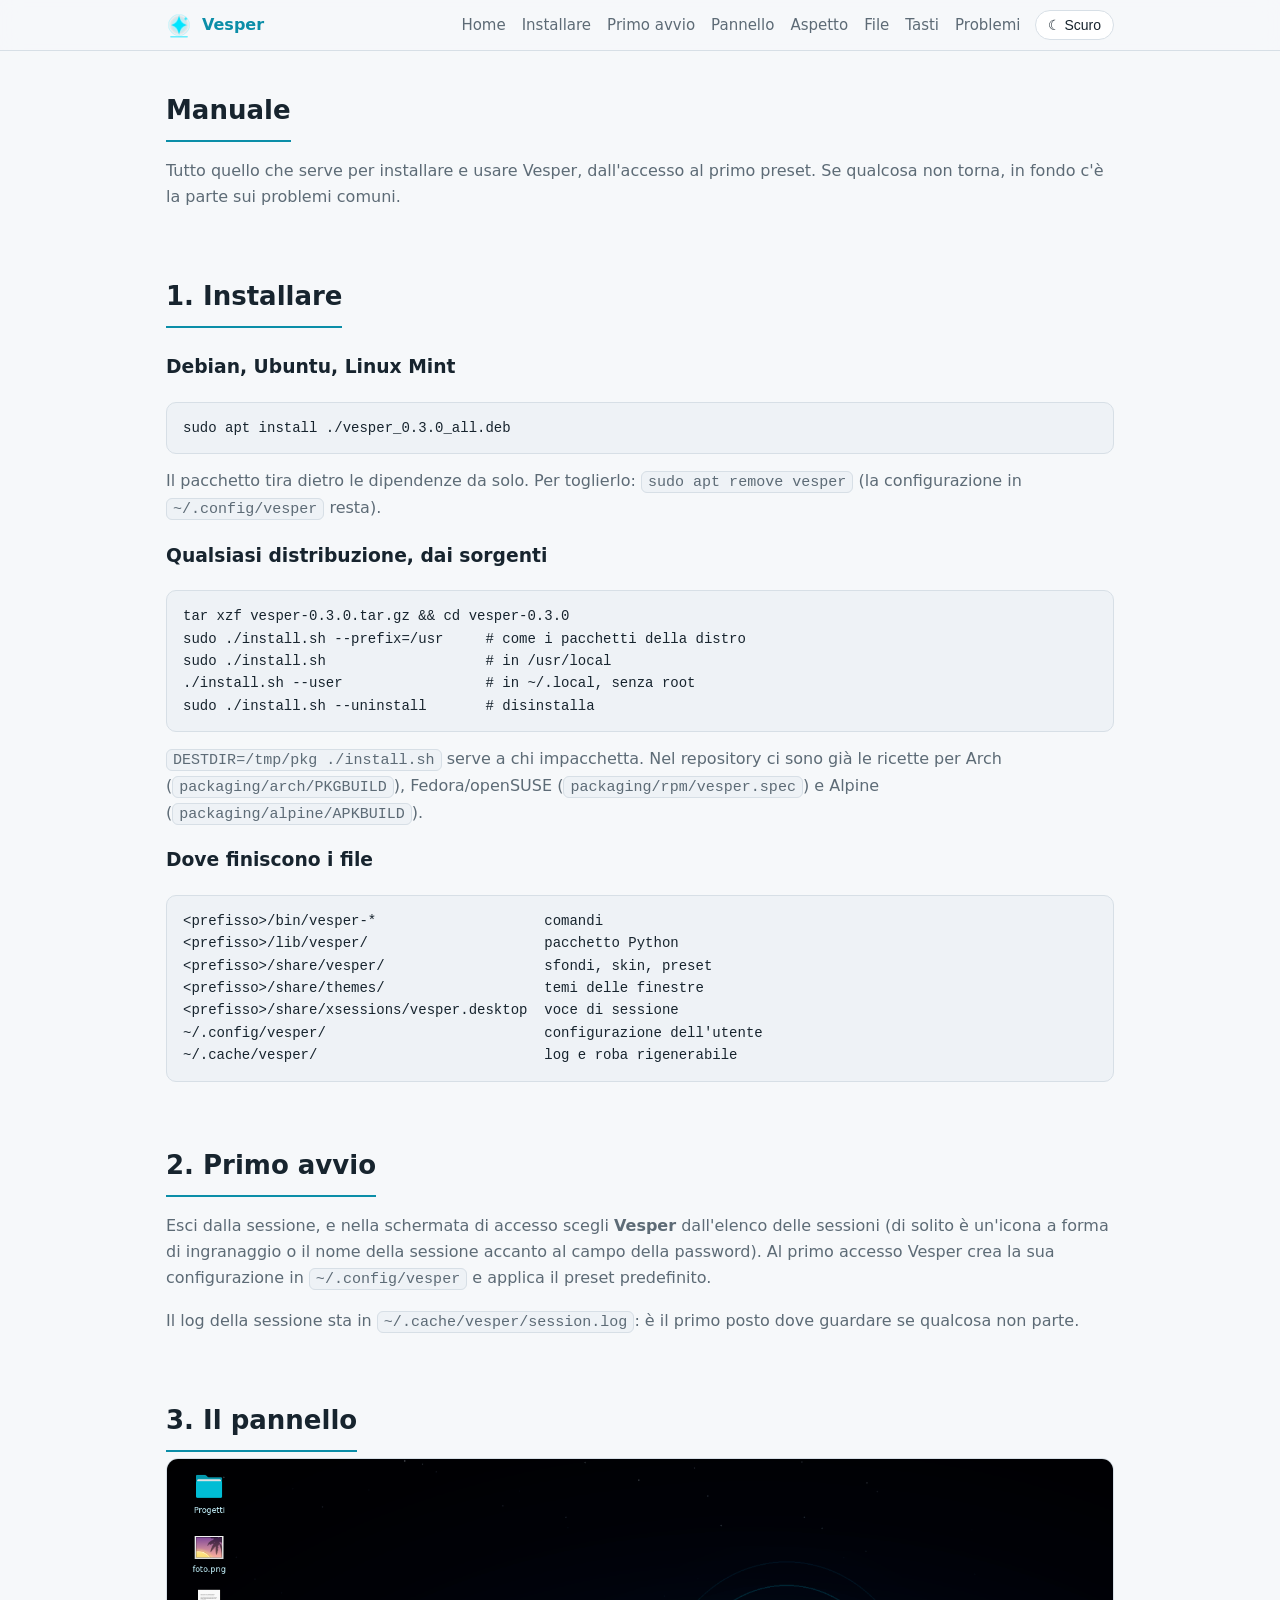
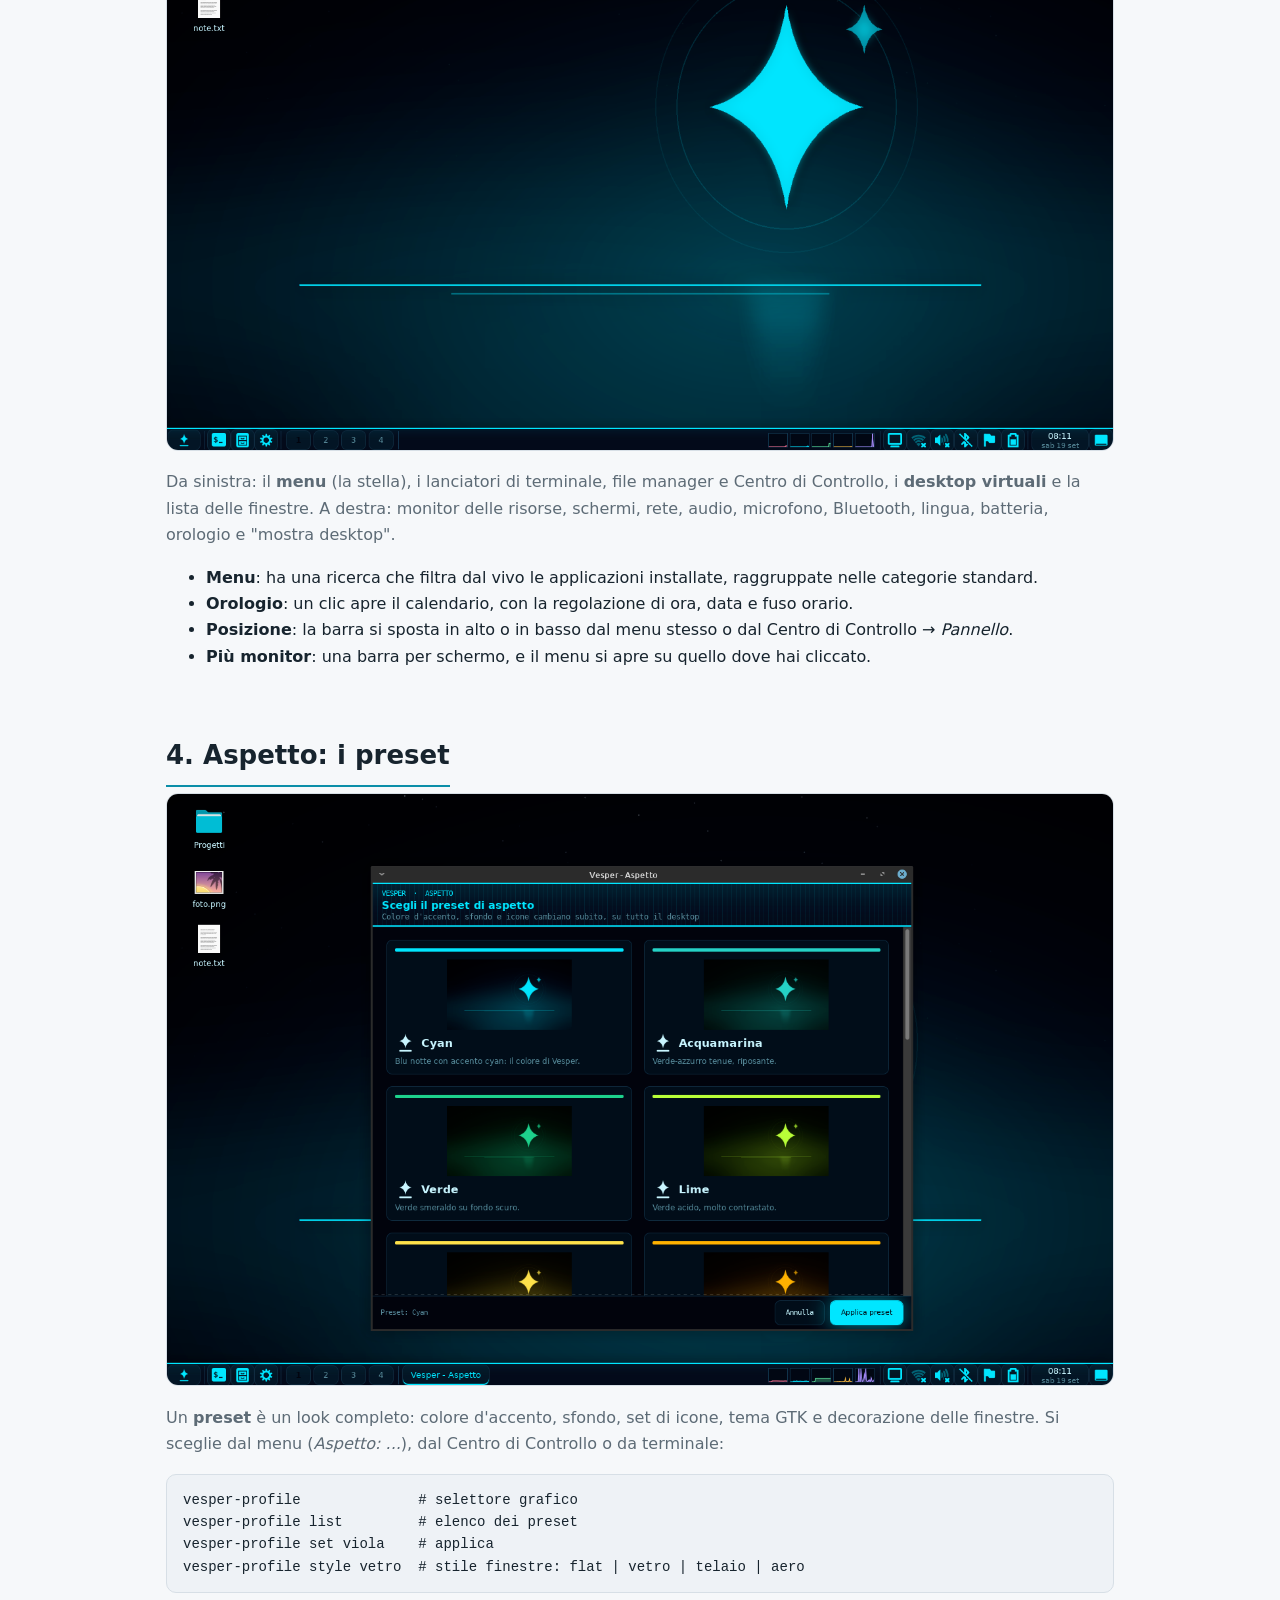
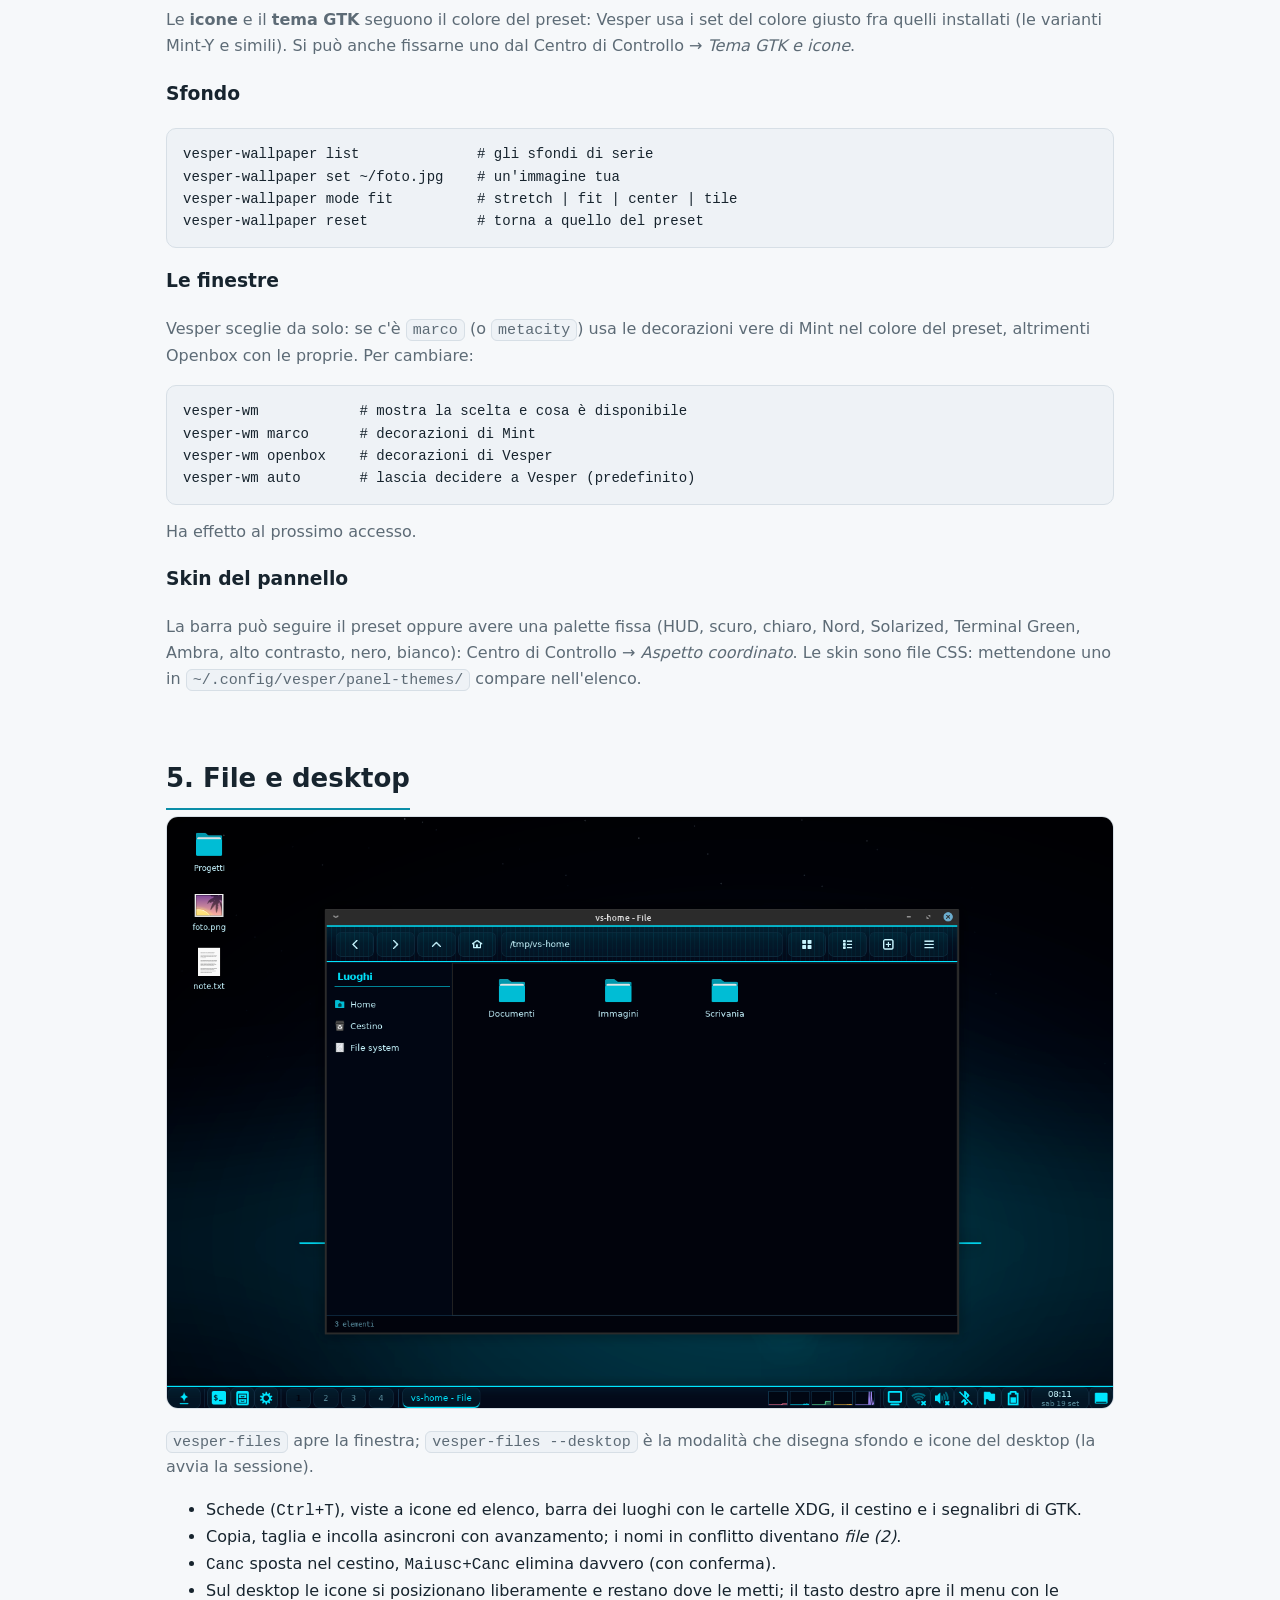
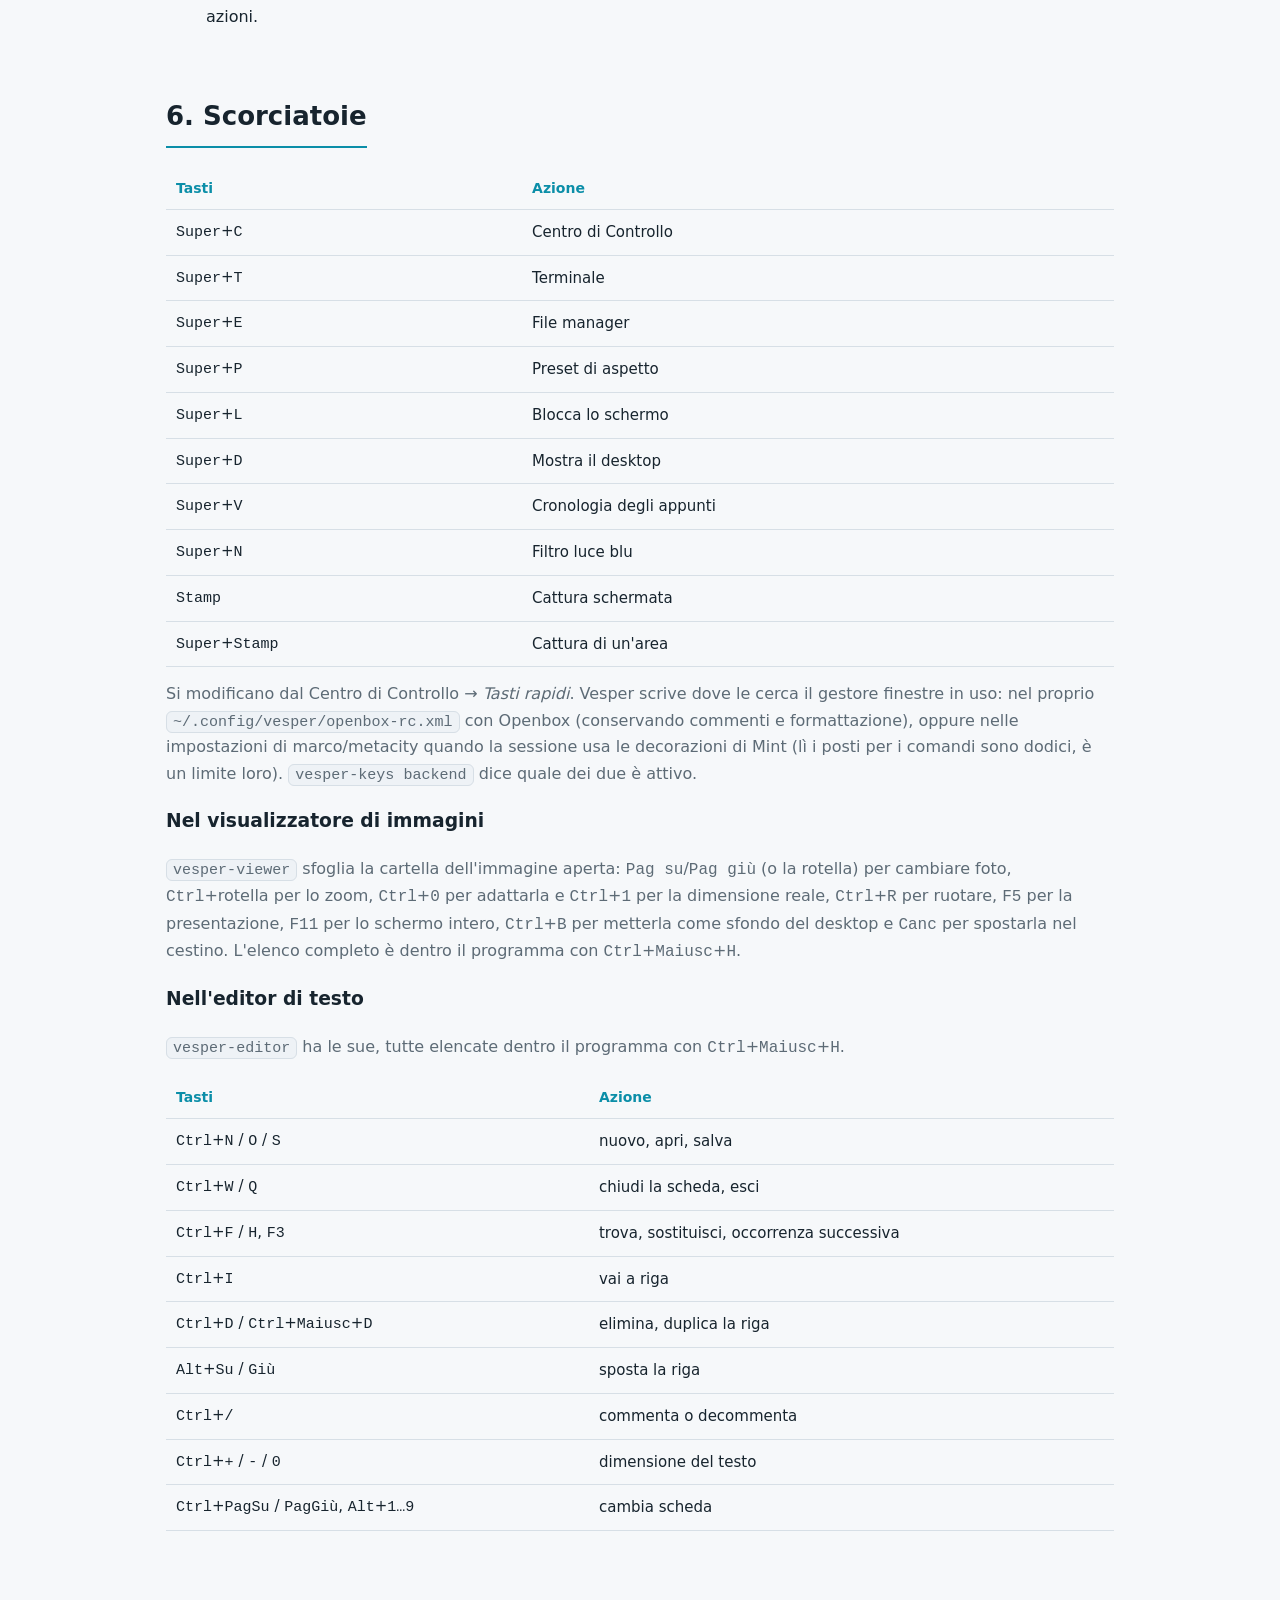
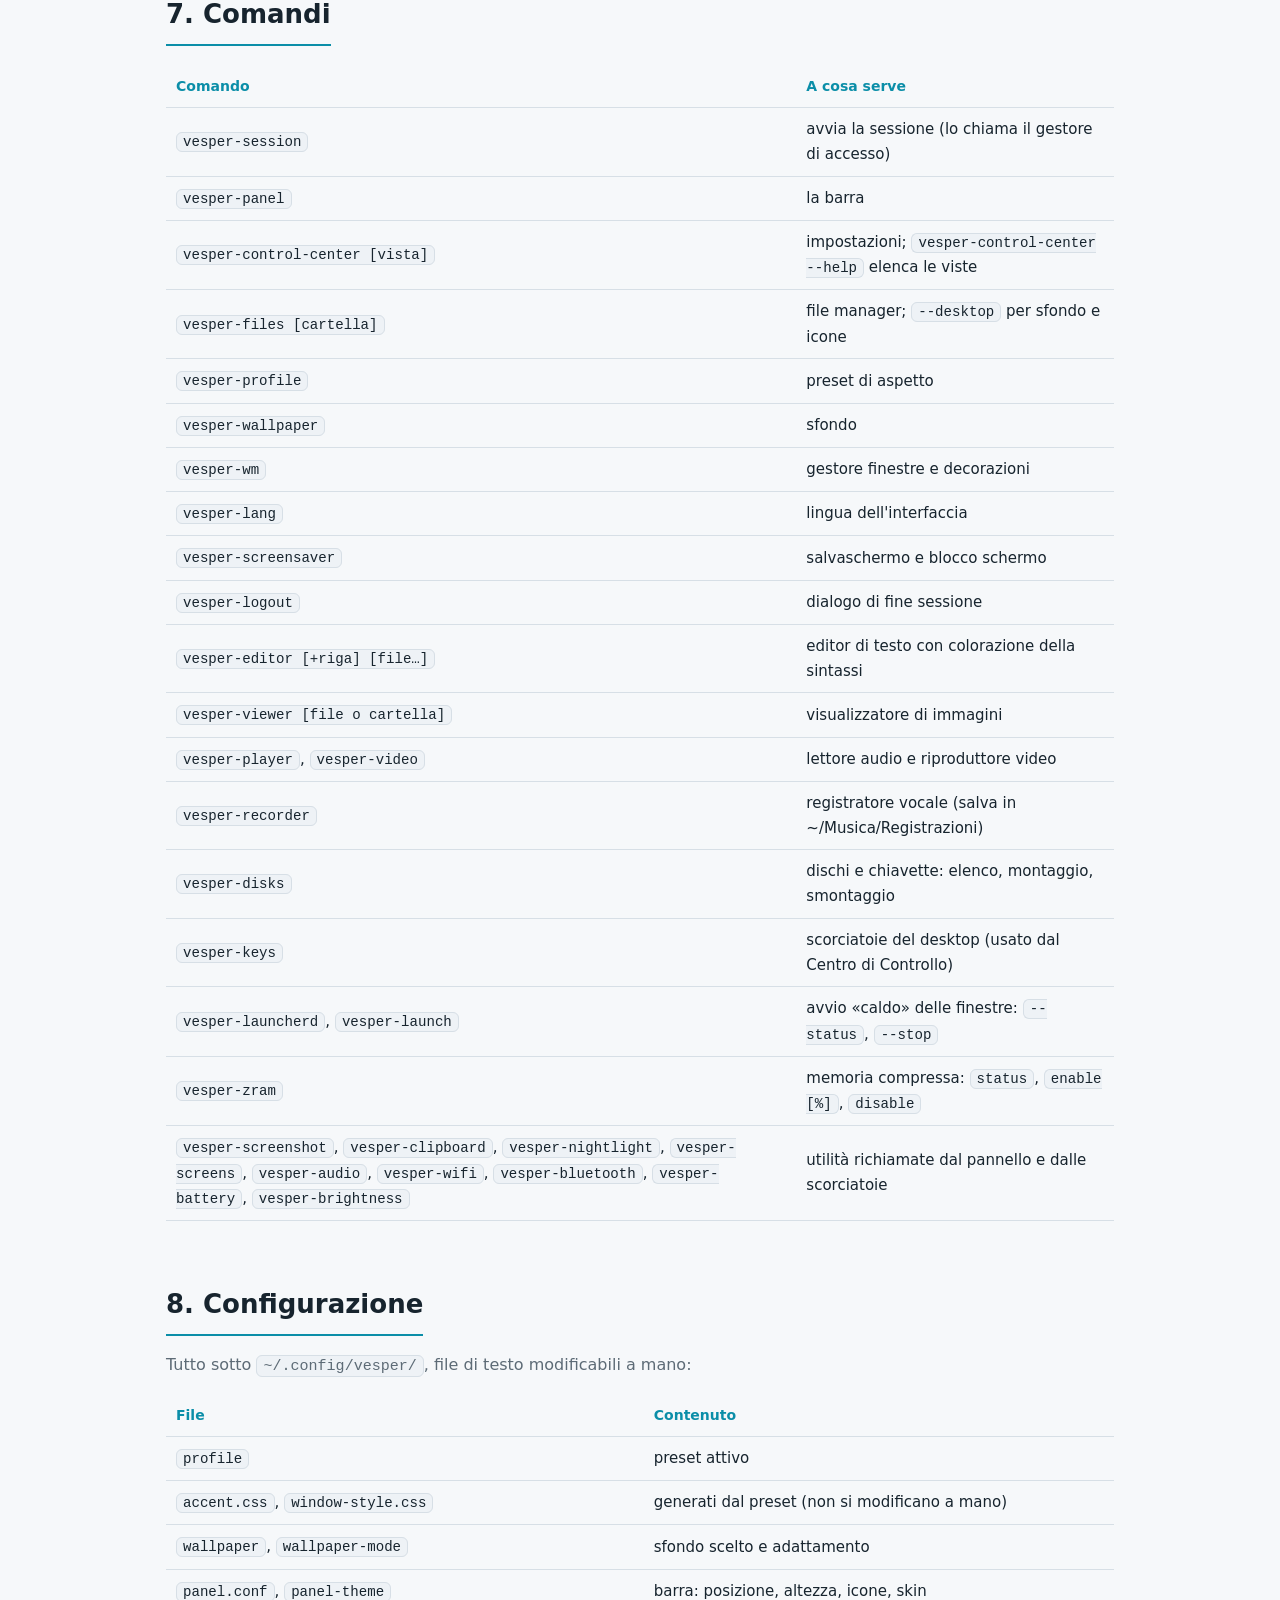
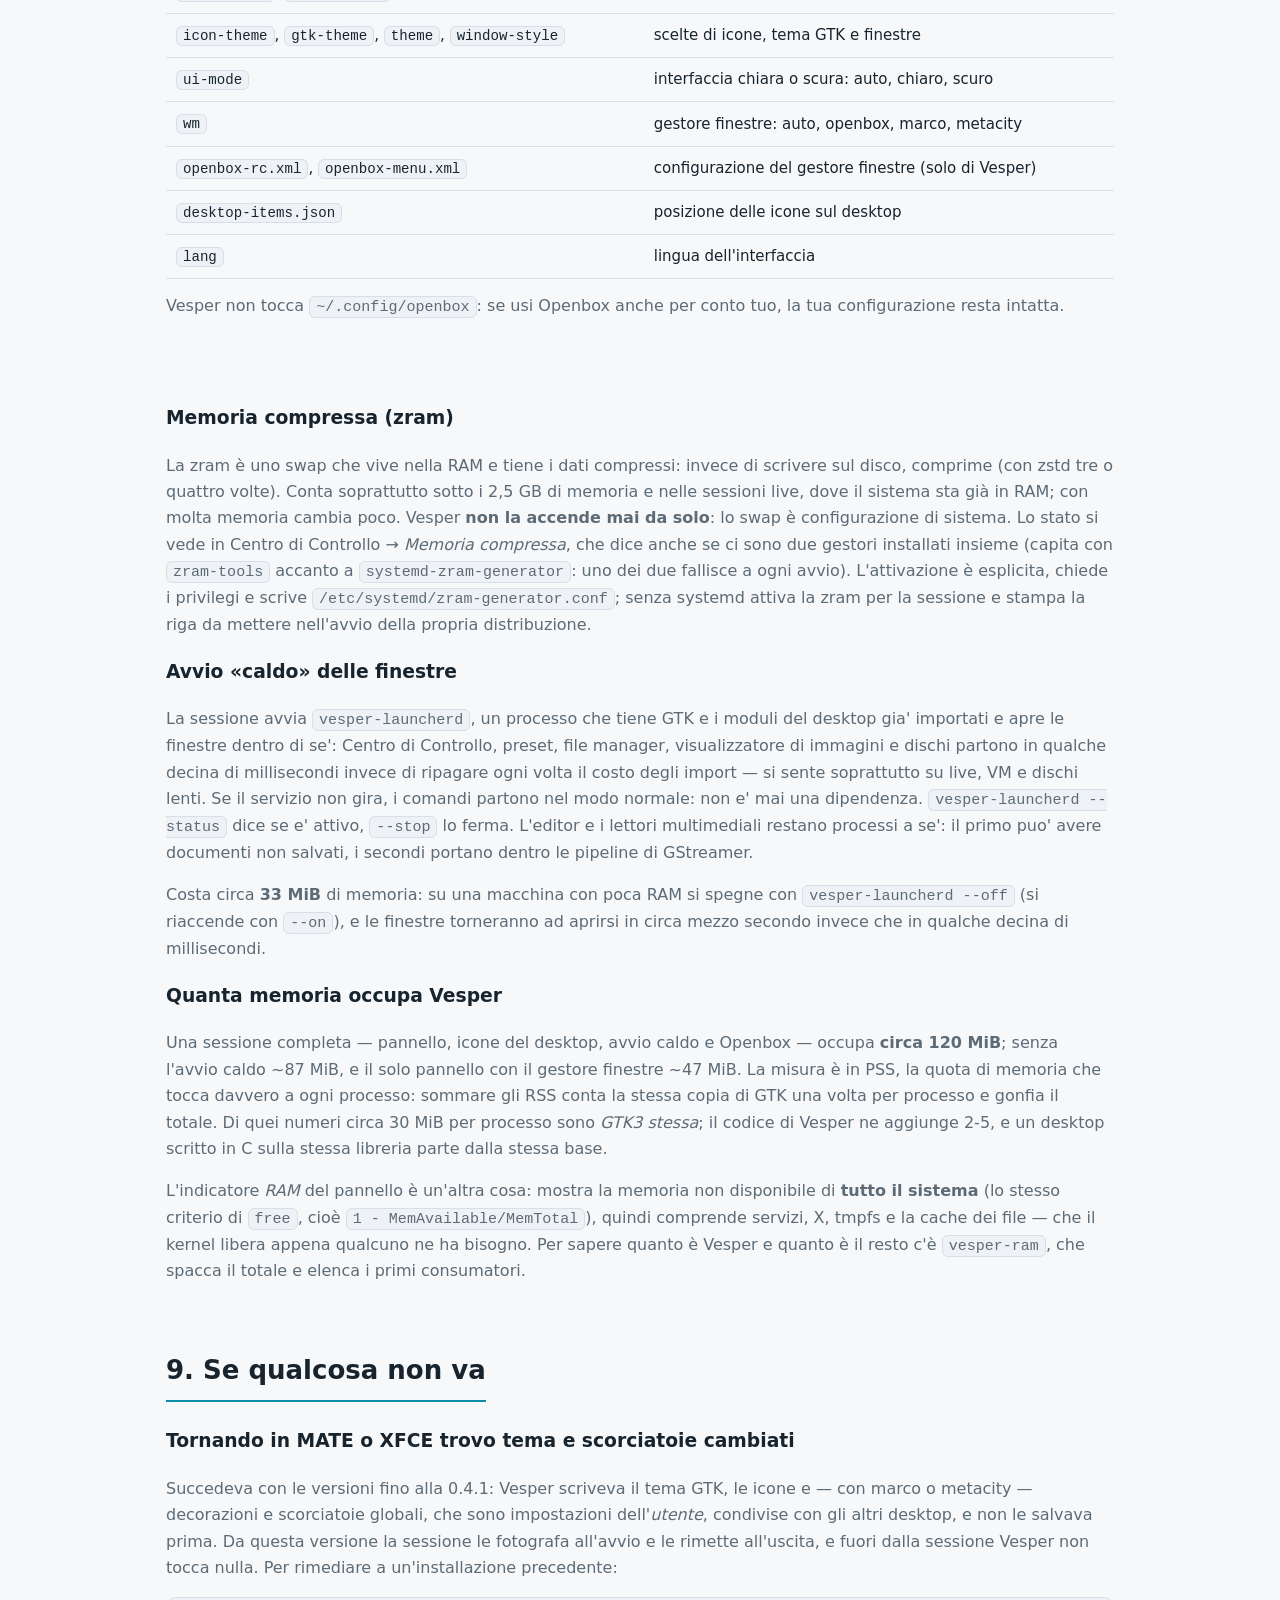
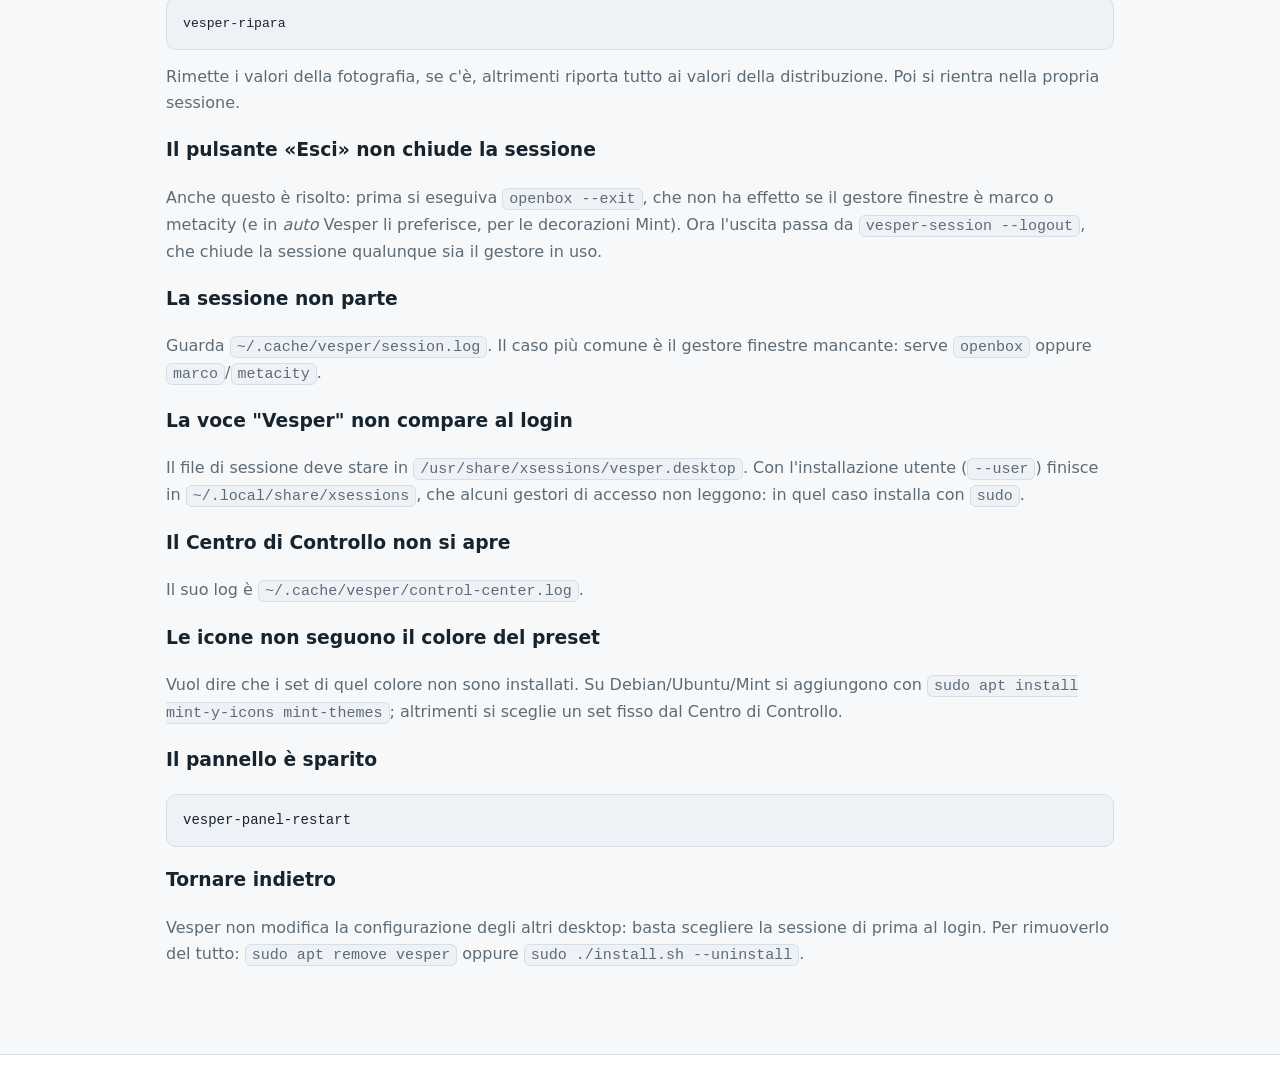
==== docs/manuale.html @ 254387cf "Documentata la convivenza con gli altri desktop e il rimedio per chi arriva da una versione preceden" ====
<!DOCTYPE html>
<html lang="it">
<head>
<meta charset="utf-8">
<meta name="viewport" content="width=device-width, initial-scale=1">
<title>Manuale di Vesper</title>
<meta name="description" content="Manuale di Vesper: installazione, primo avvio, pannello, preset di aspetto, file manager, scorciatoie, configurazione e risoluzione dei problemi.">
<link rel="icon" href="img/logo-128.png" type="image/png">
<link rel="stylesheet" href="stile.css">
<script src="sito.js" defer></script>
</head>
<body>

<header class="top">
  <div class="riga">
    <a class="marchio" href="index.html"><img src="img/logo-128.png" alt="">Vesper</a>
    <nav>
      <a href="index.html">Home</a>
      <a href="#installare">Installare</a>
      <a href="#primo-avvio">Primo avvio</a>
      <a href="#pannello">Pannello</a>
      <a href="#aspetto">Aspetto</a>
      <a href="#file">File</a>
      <a href="#tasti">Tasti</a>
      <a href="#problemi">Problemi</a>
    </nav>
    <button class="tema" id="cambia-tema" type="button">☾ Scuro</button>
  </div>
</header>

<main>

<section>
  <h2>Manuale</h2>
  <p class="intro">
    Tutto quello che serve per installare e usare Vesper, dall'accesso al primo
    preset. Se qualcosa non torna, in fondo c'è la parte sui problemi comuni.
  </p>
</section>

<section id="installare">
  <h2>1. Installare</h2>

  <h3>Debian, Ubuntu, Linux Mint</h3>
<pre>sudo apt install ./vesper_0.3.0_all.deb</pre>
  <p class="intro">
    Il pacchetto tira dietro le dipendenze da solo. Per toglierlo:
    <code>sudo apt remove vesper</code> (la configurazione in
    <code>~/.config/vesper</code> resta).
  </p>

  <h3>Qualsiasi distribuzione, dai sorgenti</h3>
<pre>tar xzf vesper-0.3.0.tar.gz &amp;&amp; cd vesper-0.3.0
sudo ./install.sh --prefix=/usr     # come i pacchetti della distro
sudo ./install.sh                   # in /usr/local
./install.sh --user                 # in ~/.local, senza root
sudo ./install.sh --uninstall       # disinstalla</pre>
  <p class="intro">
    <code>DESTDIR=/tmp/pkg ./install.sh</code> serve a chi impacchetta. Nel
    repository ci sono già le ricette per Arch (<code>packaging/arch/PKGBUILD</code>),
    Fedora/openSUSE (<code>packaging/rpm/vesper.spec</code>) e Alpine
    (<code>packaging/alpine/APKBUILD</code>).
  </p>

  <h3>Dove finiscono i file</h3>
<pre>&lt;prefisso&gt;/bin/vesper-*                    comandi
&lt;prefisso&gt;/lib/vesper/                     pacchetto Python
&lt;prefisso&gt;/share/vesper/                   sfondi, skin, preset
&lt;prefisso&gt;/share/themes/                   temi delle finestre
&lt;prefisso&gt;/share/xsessions/vesper.desktop  voce di sessione
~/.config/vesper/                          configurazione dell'utente
~/.cache/vesper/                           log e roba rigenerabile</pre>
</section>

<section id="primo-avvio">
  <h2>2. Primo avvio</h2>
  <p class="intro">
    Esci dalla sessione, e nella schermata di accesso scegli <strong>Vesper</strong>
    dall'elenco delle sessioni (di solito è un'icona a forma di ingranaggio o il
    nome della sessione accanto al campo della password). Al primo accesso
    Vesper crea la sua configurazione in <code>~/.config/vesper</code> e applica
    il preset predefinito.
  </p>
  <p class="intro">
    Il log della sessione sta in <code>~/.cache/vesper/session.log</code>: è il
    primo posto dove guardare se qualcosa non parte.
  </p>
</section>

<section id="pannello">
  <h2>3. Il pannello</h2>
  <img src="img/desktop.png" alt="La barra di Vesper" style="width:100%;border-radius:12px;border:1px solid var(--bordo)">
  <p class="intro">
    Da sinistra: il <strong>menu</strong> (la stella), i lanciatori di terminale,
    file manager e Centro di Controllo, i <strong>desktop virtuali</strong> e la
    lista delle finestre. A destra: monitor delle risorse, schermi, rete, audio,
    microfono, Bluetooth, lingua, batteria, orologio e "mostra desktop".
  </p>
  <ul>
    <li><strong>Menu</strong>: ha una ricerca che filtra dal vivo le applicazioni
        installate, raggruppate nelle categorie standard.</li>
    <li><strong>Orologio</strong>: un clic apre il calendario, con la regolazione
        di ora, data e fuso orario.</li>
    <li><strong>Posizione</strong>: la barra si sposta in alto o in basso dal menu
        stesso o dal Centro di Controllo → <em>Pannello</em>.</li>
    <li><strong>Più monitor</strong>: una barra per schermo, e il menu si apre su
        quello dove hai cliccato.</li>
  </ul>
</section>

<section id="aspetto">
  <h2>4. Aspetto: i preset</h2>
  <img src="img/preset.png" alt="Selettore dei preset" style="width:100%;border-radius:12px;border:1px solid var(--bordo)">
  <p class="intro">
    Un <strong>preset</strong> è un look completo: colore d'accento, sfondo, set
    di icone, tema GTK e decorazione delle finestre. Si sceglie dal menu
    (<em>Aspetto: ...</em>), dal Centro di Controllo o da terminale:
  </p>
<pre>vesper-profile              # selettore grafico
vesper-profile list         # elenco dei preset
vesper-profile set viola    # applica
vesper-profile style vetro  # stile finestre: flat | vetro | telaio | aero</pre>
  <p class="intro">
    Le <strong>icone</strong> e il <strong>tema GTK</strong> seguono il colore del
    preset: Vesper usa i set del colore giusto fra quelli installati (le varianti
    Mint-Y e simili). Si può anche fissarne uno dal Centro di Controllo →
    <em>Tema GTK e icone</em>.
  </p>

  <h3>Sfondo</h3>
<pre>vesper-wallpaper list              # gli sfondi di serie
vesper-wallpaper set ~/foto.jpg    # un'immagine tua
vesper-wallpaper mode fit          # stretch | fit | center | tile
vesper-wallpaper reset             # torna a quello del preset</pre>

  <h3>Le finestre</h3>
  <p class="intro">
    Vesper sceglie da solo: se c'è <code>marco</code> (o <code>metacity</code>)
    usa le decorazioni vere di Mint nel colore del preset, altrimenti Openbox con
    le proprie. Per cambiare:
  </p>
<pre>vesper-wm            # mostra la scelta e cosa è disponibile
vesper-wm marco      # decorazioni di Mint
vesper-wm openbox    # decorazioni di Vesper
vesper-wm auto       # lascia decidere a Vesper (predefinito)</pre>
  <p class="intro">Ha effetto al prossimo accesso.</p>

  <h3>Skin del pannello</h3>
  <p class="intro">
    La barra può seguire il preset oppure avere una palette fissa (HUD, scuro,
    chiaro, Nord, Solarized, Terminal Green, Ambra, alto contrasto, nero,
    bianco): Centro di Controllo → <em>Aspetto coordinato</em>. Le skin sono
    file CSS: mettendone uno in <code>~/.config/vesper/panel-themes/</code>
    compare nell'elenco.
  </p>
</section>

<section id="file">
  <h2>5. File e desktop</h2>
  <img src="img/file-manager.png" alt="Il file manager" style="width:100%;border-radius:12px;border:1px solid var(--bordo)">
  <p class="intro">
    <code>vesper-files</code> apre la finestra; <code>vesper-files --desktop</code>
    è la modalità che disegna sfondo e icone del desktop (la avvia la sessione).
  </p>
  <ul>
    <li>Schede (<kbd>Ctrl+T</kbd>), viste a icone ed elenco, barra dei luoghi con
        le cartelle XDG, il cestino e i segnalibri di GTK.</li>
    <li>Copia, taglia e incolla asincroni con avanzamento; i nomi in conflitto
        diventano <em>file (2)</em>.</li>
    <li><kbd>Canc</kbd> sposta nel cestino, <kbd>Maiusc+Canc</kbd> elimina
        davvero (con conferma).</li>
    <li>Sul desktop le icone si posizionano liberamente e restano dove le
        metti; il tasto destro apre il menu con le azioni.</li>
  </ul>
</section>

<section id="tasti">
  <h2>6. Scorciatoie</h2>
  <table>
    <tr><th>Tasti</th><th>Azione</th></tr>
    <tr><td><kbd>Super</kbd>+<kbd>C</kbd></td><td>Centro di Controllo</td></tr>
    <tr><td><kbd>Super</kbd>+<kbd>T</kbd></td><td>Terminale</td></tr>
    <tr><td><kbd>Super</kbd>+<kbd>E</kbd></td><td>File manager</td></tr>
    <tr><td><kbd>Super</kbd>+<kbd>P</kbd></td><td>Preset di aspetto</td></tr>
    <tr><td><kbd>Super</kbd>+<kbd>L</kbd></td><td>Blocca lo schermo</td></tr>
    <tr><td><kbd>Super</kbd>+<kbd>D</kbd></td><td>Mostra il desktop</td></tr>
    <tr><td><kbd>Super</kbd>+<kbd>V</kbd></td><td>Cronologia degli appunti</td></tr>
    <tr><td><kbd>Super</kbd>+<kbd>N</kbd></td><td>Filtro luce blu</td></tr>
    <tr><td><kbd>Stamp</kbd></td><td>Cattura schermata</td></tr>
    <tr><td><kbd>Super</kbd>+<kbd>Stamp</kbd></td><td>Cattura di un'area</td></tr>
  </table>
  <p class="intro">
    Si modificano dal Centro di Controllo → <em>Tasti rapidi</em>. Vesper
    scrive dove le cerca il gestore finestre in uso: nel proprio
    <code>~/.config/vesper/openbox-rc.xml</code> con Openbox (conservando
    commenti e formattazione), oppure nelle impostazioni di marco/metacity
    quando la sessione usa le decorazioni di Mint (lì i posti per i comandi
    sono dodici, è un limite loro). <code>vesper-keys backend</code> dice
    quale dei due è attivo.
  </p>

  <h3>Nel visualizzatore di immagini</h3>
  <p class="intro">
    <code>vesper-viewer</code> sfoglia la cartella dell'immagine aperta:
    <kbd>Pag su</kbd>/<kbd>Pag giù</kbd> (o la rotella) per cambiare foto,
    <kbd>Ctrl</kbd>+rotella per lo zoom, <kbd>Ctrl</kbd>+<kbd>0</kbd> per
    adattarla e <kbd>Ctrl</kbd>+<kbd>1</kbd> per la dimensione reale,
    <kbd>Ctrl</kbd>+<kbd>R</kbd> per ruotare, <kbd>F5</kbd> per la
    presentazione, <kbd>F11</kbd> per lo schermo intero,
    <kbd>Ctrl</kbd>+<kbd>B</kbd> per metterla come sfondo del desktop e
    <kbd>Canc</kbd> per spostarla nel cestino. L'elenco completo è dentro il
    programma con <kbd>Ctrl</kbd>+<kbd>Maiusc</kbd>+<kbd>H</kbd>.
  </p>

  <h3>Nell'editor di testo</h3>
  <p class="intro">
    <code>vesper-editor</code> ha le sue, tutte elencate dentro il programma
    con <kbd>Ctrl</kbd>+<kbd>Maiusc</kbd>+<kbd>H</kbd>.
  </p>
  <table>
    <tr><th>Tasti</th><th>Azione</th></tr>
    <tr><td><kbd>Ctrl</kbd>+<kbd>N</kbd> / <kbd>O</kbd> / <kbd>S</kbd></td><td>nuovo, apri, salva</td></tr>
    <tr><td><kbd>Ctrl</kbd>+<kbd>W</kbd> / <kbd>Q</kbd></td><td>chiudi la scheda, esci</td></tr>
    <tr><td><kbd>Ctrl</kbd>+<kbd>F</kbd> / <kbd>H</kbd>, <kbd>F3</kbd></td><td>trova, sostituisci, occorrenza successiva</td></tr>
    <tr><td><kbd>Ctrl</kbd>+<kbd>I</kbd></td><td>vai a riga</td></tr>
    <tr><td><kbd>Ctrl</kbd>+<kbd>D</kbd> / <kbd>Ctrl</kbd>+<kbd>Maiusc</kbd>+<kbd>D</kbd></td><td>elimina, duplica la riga</td></tr>
    <tr><td><kbd>Alt</kbd>+<kbd>Su</kbd> / <kbd>Giù</kbd></td><td>sposta la riga</td></tr>
    <tr><td><kbd>Ctrl</kbd>+<kbd>/</kbd></td><td>commenta o decommenta</td></tr>
    <tr><td><kbd>Ctrl</kbd>+<kbd>+</kbd> / <kbd>-</kbd> / <kbd>0</kbd></td><td>dimensione del testo</td></tr>
    <tr><td><kbd>Ctrl</kbd>+<kbd>PagSu</kbd> / <kbd>PagGiù</kbd>, <kbd>Alt</kbd>+<kbd>1…9</kbd></td><td>cambia scheda</td></tr>
  </table>
</section>

<section id="comandi">
  <h2>7. Comandi</h2>
  <table>
    <tr><th>Comando</th><th>A cosa serve</th></tr>
    <tr><td><code>vesper-session</code></td><td>avvia la sessione (lo chiama il gestore di accesso)</td></tr>
    <tr><td><code>vesper-panel</code></td><td>la barra</td></tr>
    <tr><td><code>vesper-control-center [vista]</code></td><td>impostazioni; <code>vesper-control-center --help</code> elenca le viste</td></tr>
    <tr><td><code>vesper-files [cartella]</code></td><td>file manager; <code>--desktop</code> per sfondo e icone</td></tr>
    <tr><td><code>vesper-profile</code></td><td>preset di aspetto</td></tr>
    <tr><td><code>vesper-wallpaper</code></td><td>sfondo</td></tr>
    <tr><td><code>vesper-wm</code></td><td>gestore finestre e decorazioni</td></tr>
    <tr><td><code>vesper-lang</code></td><td>lingua dell'interfaccia</td></tr>
    <tr><td><code>vesper-screensaver</code></td><td>salvaschermo e blocco schermo</td></tr>
    <tr><td><code>vesper-logout</code></td><td>dialogo di fine sessione</td></tr>
    <tr><td><code>vesper-editor [+riga] [file…]</code></td><td>editor di testo con colorazione della sintassi</td></tr>
    <tr><td><code>vesper-viewer [file o cartella]</code></td><td>visualizzatore di immagini</td></tr>
    <tr><td><code>vesper-player</code>, <code>vesper-video</code></td><td>lettore audio e riproduttore video</td></tr>
    <tr><td><code>vesper-recorder</code></td><td>registratore vocale (salva in ~/Musica/Registrazioni)</td></tr>
    <tr><td><code>vesper-disks</code></td><td>dischi e chiavette: elenco, montaggio, smontaggio</td></tr>
    <tr><td><code>vesper-keys</code></td><td>scorciatoie del desktop (usato dal Centro di Controllo)</td></tr>
    <tr><td><code>vesper-launcherd</code>, <code>vesper-launch</code></td><td>avvio «caldo» delle finestre: <code>--status</code>, <code>--stop</code></td></tr>
    <tr><td><code>vesper-zram</code></td><td>memoria compressa: <code>status</code>, <code>enable [%]</code>, <code>disable</code></td></tr>
    <tr><td><code>vesper-screenshot</code>, <code>vesper-clipboard</code>, <code>vesper-nightlight</code>, <code>vesper-screens</code>, <code>vesper-audio</code>, <code>vesper-wifi</code>, <code>vesper-bluetooth</code>, <code>vesper-battery</code>, <code>vesper-brightness</code></td><td>utilità richiamate dal pannello e dalle scorciatoie</td></tr>
  </table>
</section>

<section id="config">
  <h2>8. Configurazione</h2>
  <p class="intro">Tutto sotto <code>~/.config/vesper/</code>, file di testo modificabili a mano:</p>
  <table>
    <tr><th>File</th><th>Contenuto</th></tr>
    <tr><td><code>profile</code></td><td>preset attivo</td></tr>
    <tr><td><code>accent.css</code>, <code>window-style.css</code></td><td>generati dal preset (non si modificano a mano)</td></tr>
    <tr><td><code>wallpaper</code>, <code>wallpaper-mode</code></td><td>sfondo scelto e adattamento</td></tr>
    <tr><td><code>panel.conf</code>, <code>panel-theme</code></td><td>barra: posizione, altezza, icone, skin</td></tr>
    <tr><td><code>icon-theme</code>, <code>gtk-theme</code>, <code>theme</code>, <code>window-style</code></td><td>scelte di icone, tema GTK e finestre</td></tr>
    <tr><td><code>ui-mode</code></td><td>interfaccia chiara o scura: auto, chiaro, scuro</td></tr>
    <tr><td><code>wm</code></td><td>gestore finestre: auto, openbox, marco, metacity</td></tr>
    <tr><td><code>openbox-rc.xml</code>, <code>openbox-menu.xml</code></td><td>configurazione del gestore finestre (solo di Vesper)</td></tr>
    <tr><td><code>desktop-items.json</code></td><td>posizione delle icone sul desktop</td></tr>
    <tr><td><code>lang</code></td><td>lingua dell'interfaccia</td></tr>
  </table>
  <p class="intro">
    Vesper non tocca <code>~/.config/openbox</code>: se usi Openbox anche per
    conto tuo, la tua configurazione resta intatta.
  </p>
</section>

<section id="problemi">
  <h3>Memoria compressa (zram)</h3>
  <p class="intro">
    La zram è uno swap che vive nella RAM e tiene i dati compressi: invece di
    scrivere sul disco, comprime (con zstd tre o quattro volte). Conta
    soprattutto sotto i 2,5 GB di memoria e nelle sessioni live, dove il
    sistema sta già in RAM; con molta memoria cambia poco. Vesper
    <strong>non la accende mai da solo</strong>: lo swap è configurazione di
    sistema. Lo stato si vede in Centro di Controllo →
    <em>Memoria compressa</em>, che dice anche se ci sono due gestori
    installati insieme (capita con <code>zram-tools</code> accanto a
    <code>systemd-zram-generator</code>: uno dei due fallisce a ogni avvio).
    L'attivazione è esplicita, chiede i privilegi e scrive
    <code>/etc/systemd/zram-generator.conf</code>; senza systemd attiva la
    zram per la sessione e stampa la riga da mettere nell'avvio della propria
    distribuzione.
  </p>

  <h3>Avvio «caldo» delle finestre</h3>
  <p class="intro">
    La sessione avvia <code>vesper-launcherd</code>, un processo che tiene GTK
    e i moduli del desktop gia' importati e apre le finestre dentro di se':
    Centro di Controllo, preset, file manager, visualizzatore di immagini e
    dischi partono in qualche
    decina di millisecondi invece di ripagare ogni volta il costo degli
    import — si sente soprattutto su live, VM e dischi lenti. Se il servizio
    non gira, i comandi partono nel modo normale: non e' mai una dipendenza.
    <code>vesper-launcherd --status</code> dice se e' attivo,
    <code>--stop</code> lo ferma. L'editor e i lettori multimediali restano
    processi a se': il primo puo' avere documenti non salvati, i secondi
    portano dentro le pipeline di GStreamer.
  </p>
  <p class="intro">
    Costa circa <strong>33 MiB</strong> di memoria: su una macchina con poca
    RAM si spegne con <code>vesper-launcherd --off</code> (si riaccende con
    <code>--on</code>), e le finestre torneranno ad aprirsi in circa mezzo
    secondo invece che in qualche decina di millisecondi.
  </p>

  <h3>Quanta memoria occupa Vesper</h3>
  <p class="intro">
    Una sessione completa — pannello, icone del desktop, avvio caldo e
    Openbox — occupa <strong>circa 120 MiB</strong>; senza l'avvio caldo
    ~87 MiB, e il solo pannello con il gestore finestre ~47 MiB. La misura è
    in PSS, la quota di memoria che tocca davvero a ogni processo: sommare
    gli RSS conta la stessa copia di GTK una volta per processo e gonfia il
    totale. Di quei numeri circa 30 MiB per processo sono <em>GTK3 stessa</em>;
    il codice di Vesper ne aggiunge 2-5, e un desktop scritto in C sulla
    stessa libreria parte dalla stessa base.
  </p>
  <p class="intro">
    L'indicatore <em>RAM</em> del pannello è un'altra cosa: mostra la memoria
    non disponibile di <strong>tutto il sistema</strong> (lo stesso criterio
    di <code>free</code>, cioè <code>1 - MemAvailable/MemTotal</code>), quindi
    comprende servizi, X, tmpfs e la cache dei file — che il kernel libera
    appena qualcuno ne ha bisogno. Per sapere quanto è Vesper e quanto è il
    resto c'è <code>vesper-ram</code>, che spacca il totale e elenca i primi
    consumatori.
  </p>
</section>

<section id="problemi">
  <h2>9. Se qualcosa non va</h2>

  <h3>Tornando in MATE o XFCE trovo tema e scorciatoie cambiati</h3>
  <p class="intro">
    Succedeva con le versioni fino alla 0.4.1: Vesper scriveva il tema GTK, le
    icone e — con marco o metacity — decorazioni e scorciatoie globali, che
    sono impostazioni dell'<em>utente</em>, condivise con gli altri desktop, e
    non le salvava prima. Da questa versione la sessione le fotografa
    all'avvio e le rimette all'uscita, e fuori dalla sessione Vesper non tocca
    nulla. Per rimediare a un'installazione precedente:
  </p>
  <pre><code>vesper-ripara</code></pre>
  <p class="intro">
    Rimette i valori della fotografia, se c'è, altrimenti riporta tutto ai
    valori della distribuzione. Poi si rientra nella propria sessione.
  </p>

  <h3>Il pulsante «Esci» non chiude la sessione</h3>
  <p class="intro">
    Anche questo è risolto: prima si eseguiva <code>openbox --exit</code>, che
    non ha effetto se il gestore finestre è marco o metacity (e in
    <em>auto</em> Vesper li preferisce, per le decorazioni Mint). Ora l'uscita
    passa da <code>vesper-session --logout</code>, che chiude la sessione
    qualunque sia il gestore in uso.
  </p>

  <h3>La sessione non parte</h3>
  <p class="intro">
    Guarda <code>~/.cache/vesper/session.log</code>. Il caso più comune è il
    gestore finestre mancante: serve <code>openbox</code> oppure
    <code>marco</code>/<code>metacity</code>.
  </p>

  <h3>La voce "Vesper" non compare al login</h3>
  <p class="intro">
    Il file di sessione deve stare in <code>/usr/share/xsessions/vesper.desktop</code>.
    Con l'installazione utente (<code>--user</code>) finisce in
    <code>~/.local/share/xsessions</code>, che alcuni gestori di accesso non
    leggono: in quel caso installa con <code>sudo</code>.
  </p>

  <h3>Il Centro di Controllo non si apre</h3>
  <p class="intro">
    Il suo log è <code>~/.cache/vesper/control-center.log</code>.
  </p>

  <h3>Le icone non seguono il colore del preset</h3>
  <p class="intro">
    Vuol dire che i set di quel colore non sono installati. Su Debian/Ubuntu/Mint
    si aggiungono con <code>sudo apt install mint-y-icons mint-themes</code>;
    altrimenti si sceglie un set fisso dal Centro di Controllo.
  </p>

  <h3>Il pannello è sparito</h3>
<pre>vesper-panel-restart</pre>

  <h3>Tornare indietro</h3>
  <p class="intro">
    Vesper non modifica la configurazione degli altri desktop: basta scegliere
    la sessione di prima al login. Per rimuoverlo del tutto:
    <code>sudo apt remove vesper</code> oppure
    <code>sudo ./install.sh --uninstall</code>.
  </p>
</section>

</main>

<footer class="fondo">
  <div class="riga">
    <p><strong>Vesper</strong> — Copyright © 2026 <strong>Daniele Deplano (RedRider21)</strong>.
       Licenza <a href="https://github.com/RedRider21/vesper/blob/master/LICENSE">GNU AGPL v3.0 o successiva</a>.</p>
  </div>
</footer>

<button id="torna-su" type="button" title="Torna all'inizio" aria-label="Torna all'inizio">↑</button>

</body>
</html>
---- docs/stile.css ----
/* Vesper - foglio di stile del sito. Nessuna dipendenza esterna.
   Due temi: chiaro e scuro. Di serie segue le preferenze del sistema; il
   pulsante in alto a destra forza una delle due e la ricorda. */

:root {
  --accent: #0b8ea8;
  --accent-forte: #00e5ff;
  --fondo: #f6f8fa;
  --fondo-2: #ffffff;
  --fondo-3: #eef2f6;
  --testo: #17242e;
  --testo-tenue: #5d6b76;
  --bordo: #d7dfe6;
  --ombra: 0 1px 3px rgba(20,35,50,.08), 0 8px 24px rgba(20,35,50,.06);
  --raggio: 12px;
  --larghezza: 980px;
}

html[data-tema="scuro"] {
  --accent: #00e5ff;
  --accent-forte: #7df3ff;
  --fondo: #050a14;
  --fondo-2: #0a1422;
  --fondo-3: #0a1a26;
  --testo: #c8f5ff;
  --testo-tenue: #7fa3b3;
  --bordo: #17293a;
  --ombra: 0 1px 3px rgba(0,0,0,.5), 0 10px 30px rgba(0,0,0,.45);
}

@media (prefers-color-scheme: dark) {
  html:not([data-tema="chiaro"]) {
    --accent: #00e5ff;
    --accent-forte: #7df3ff;
    --fondo: #050a14;
    --fondo-2: #0a1422;
    --fondo-3: #0a1a26;
    --testo: #c8f5ff;
    --testo-tenue: #7fa3b3;
    --bordo: #17293a;
    --ombra: 0 1px 3px rgba(0,0,0,.5), 0 10px 30px rgba(0,0,0,.45);
  }
}

* { box-sizing: border-box; }

body {
  margin: 0;
  background: var(--fondo);
  color: var(--testo);
  font: 16px/1.65 system-ui, -apple-system, "Segoe UI", Cantarell, sans-serif;
  -webkit-font-smoothing: antialiased;
}

a { color: var(--accent); text-decoration: none; }
a:hover { text-decoration: underline; }

/* ---- intestazione fissa ---- */
header.top {
  position: sticky; top: 0; z-index: 50;
  background: color-mix(in srgb, var(--fondo) 88%, transparent);
  backdrop-filter: blur(10px);
  border-bottom: 1px solid var(--bordo);
}
.top .riga {
  max-width: var(--larghezza); margin: 0 auto; padding: 10px 16px;
  display: flex; align-items: center; gap: 14px;
}
.top .marchio { display: flex; align-items: center; gap: 10px; font-weight: 700; }
.top .marchio img { width: 26px; height: 26px; }
.top nav { margin-left: auto; display: flex; gap: 16px; flex-wrap: wrap; }
.top nav a { color: var(--testo-tenue); font-size: 15px; }
.top nav a:hover { color: var(--accent); text-decoration: none; }

button.tema {
  border: 1px solid var(--bordo); background: var(--fondo-2); color: var(--testo);
  border-radius: 999px; padding: 6px 12px; cursor: pointer; font-size: 14px;
  display: inline-flex; align-items: center; gap: 6px;
}
button.tema:hover { border-color: var(--accent); color: var(--accent); }

/* ---- copertina ---- */
.copertina {
  max-width: var(--larghezza); margin: 0 auto; padding: 34px 16px 10px;
  text-align: center;
}
.copertina img.banner {
  width: 100%; border-radius: var(--raggio); box-shadow: var(--ombra);
}
.copertina p.claim {
  font-size: 19px; color: var(--testo-tenue); margin: 18px auto 22px;
  max-width: 720px;
}
.bottoni { display: flex; gap: 12px; justify-content: center; flex-wrap: wrap; }
.bottone {
  display: inline-block; padding: 11px 20px; border-radius: 10px;
  background: var(--accent); color: #04121a; font-weight: 650;
  border: 1px solid transparent;
}
/* NB: niente regole tipo `html[data-tema="scuro"] .bottone`: sarebbero più
   specifiche di `.bottone.secondario` e imporrebbero il testo scuro anche ai
   bottoni secondari, che hanno fondo scuro (testo invisibile). */
.bottone:hover { text-decoration: none; filter: brightness(1.08); }
.bottone.secondario {
  background: var(--fondo-2); color: var(--testo); border-color: var(--bordo);
}
.bottone.secondario:hover { border-color: var(--accent); color: var(--accent); }

/* ---- sezioni ---- */
main { max-width: var(--larghezza); margin: 0 auto; padding: 0 16px 60px; }
section { padding: 38px 0 10px; }
section > h2 {
  font-size: 26px; margin: 0 0 6px;
  padding-bottom: 8px; border-bottom: 2px solid var(--accent);
  display: inline-block;
}
section > p.intro { color: var(--testo-tenue); margin-top: 10px; }

.griglia { display: grid; gap: 18px; grid-template-columns: repeat(2, 1fr); }
@media (max-width: 760px) { .griglia { grid-template-columns: 1fr; } }

figure.scatto {
  margin: 0; background: var(--fondo-2); border: 1px solid var(--bordo);
  border-radius: var(--raggio); overflow: hidden; box-shadow: var(--ombra);
}
figure.scatto img { width: 100%; display: block; }
figure.scatto figcaption {
  padding: 10px 14px; font-size: 14px; color: var(--testo-tenue);
  border-top: 1px solid var(--bordo);
}

.schede { display: grid; gap: 14px; grid-template-columns: repeat(3, 1fr); }
@media (max-width: 860px) { .schede { grid-template-columns: repeat(2, 1fr); } }
@media (max-width: 560px) { .schede { grid-template-columns: 1fr; } }
.scheda {
  background: var(--fondo-2); border: 1px solid var(--bordo);
  border-radius: var(--raggio); padding: 16px;
}
.scheda h3 { margin: 0 0 6px; font-size: 17px; color: var(--accent); }
.scheda p { margin: 0; font-size: 15px; color: var(--testo-tenue); }

pre {
  background: var(--fondo-3); border: 1px solid var(--bordo);
  border-radius: 10px; padding: 14px 16px; overflow-x: auto;
  font: 14px/1.6 ui-monospace, "JetBrains Mono", Menlo, Consolas, monospace;
  color: var(--testo);
}
code { font-family: ui-monospace, Menlo, Consolas, monospace; font-size: .94em; }
p code, li code, td code {
  background: var(--fondo-3); border: 1px solid var(--bordo);
  border-radius: 6px; padding: 1px 6px;
}

table { width: 100%; border-collapse: collapse; margin: 14px 0; font-size: 15px; }
th, td { text-align: left; padding: 9px 10px; border-bottom: 1px solid var(--bordo); }
th { color: var(--accent); font-size: 14px; }

.tavolozza { display: flex; flex-wrap: wrap; gap: 8px; margin-top: 12px; }
.tinta {
  width: 46px; height: 46px; border-radius: 10px; border: 1px solid var(--bordo);
}

footer.fondo {
  border-top: 1px solid var(--bordo); background: var(--fondo-2);
  padding: 26px 16px; color: var(--testo-tenue); font-size: 15px;
}
footer.fondo .riga { max-width: var(--larghezza); margin: 0 auto; }

/* ---- torna su ---- */
#torna-su {
  position: fixed; right: 20px; bottom: 20px; z-index: 60;
  width: 46px; height: 46px; border-radius: 50%;
  border: 1px solid var(--bordo); background: var(--fondo-2); color: var(--accent);
  box-shadow: var(--ombra); cursor: pointer; font-size: 20px; line-height: 1;
  opacity: 0; pointer-events: none; transition: opacity .18s ease, transform .18s ease;
}
#torna-su.visibile { opacity: 1; pointer-events: auto; }
#torna-su:hover { transform: translateY(-2px); border-color: var(--accent); }

@media (prefers-reduced-motion: reduce) {
  #torna-su { transition: none; }
  html { scroll-behavior: auto; }
}
html { scroll-behavior: smooth; }
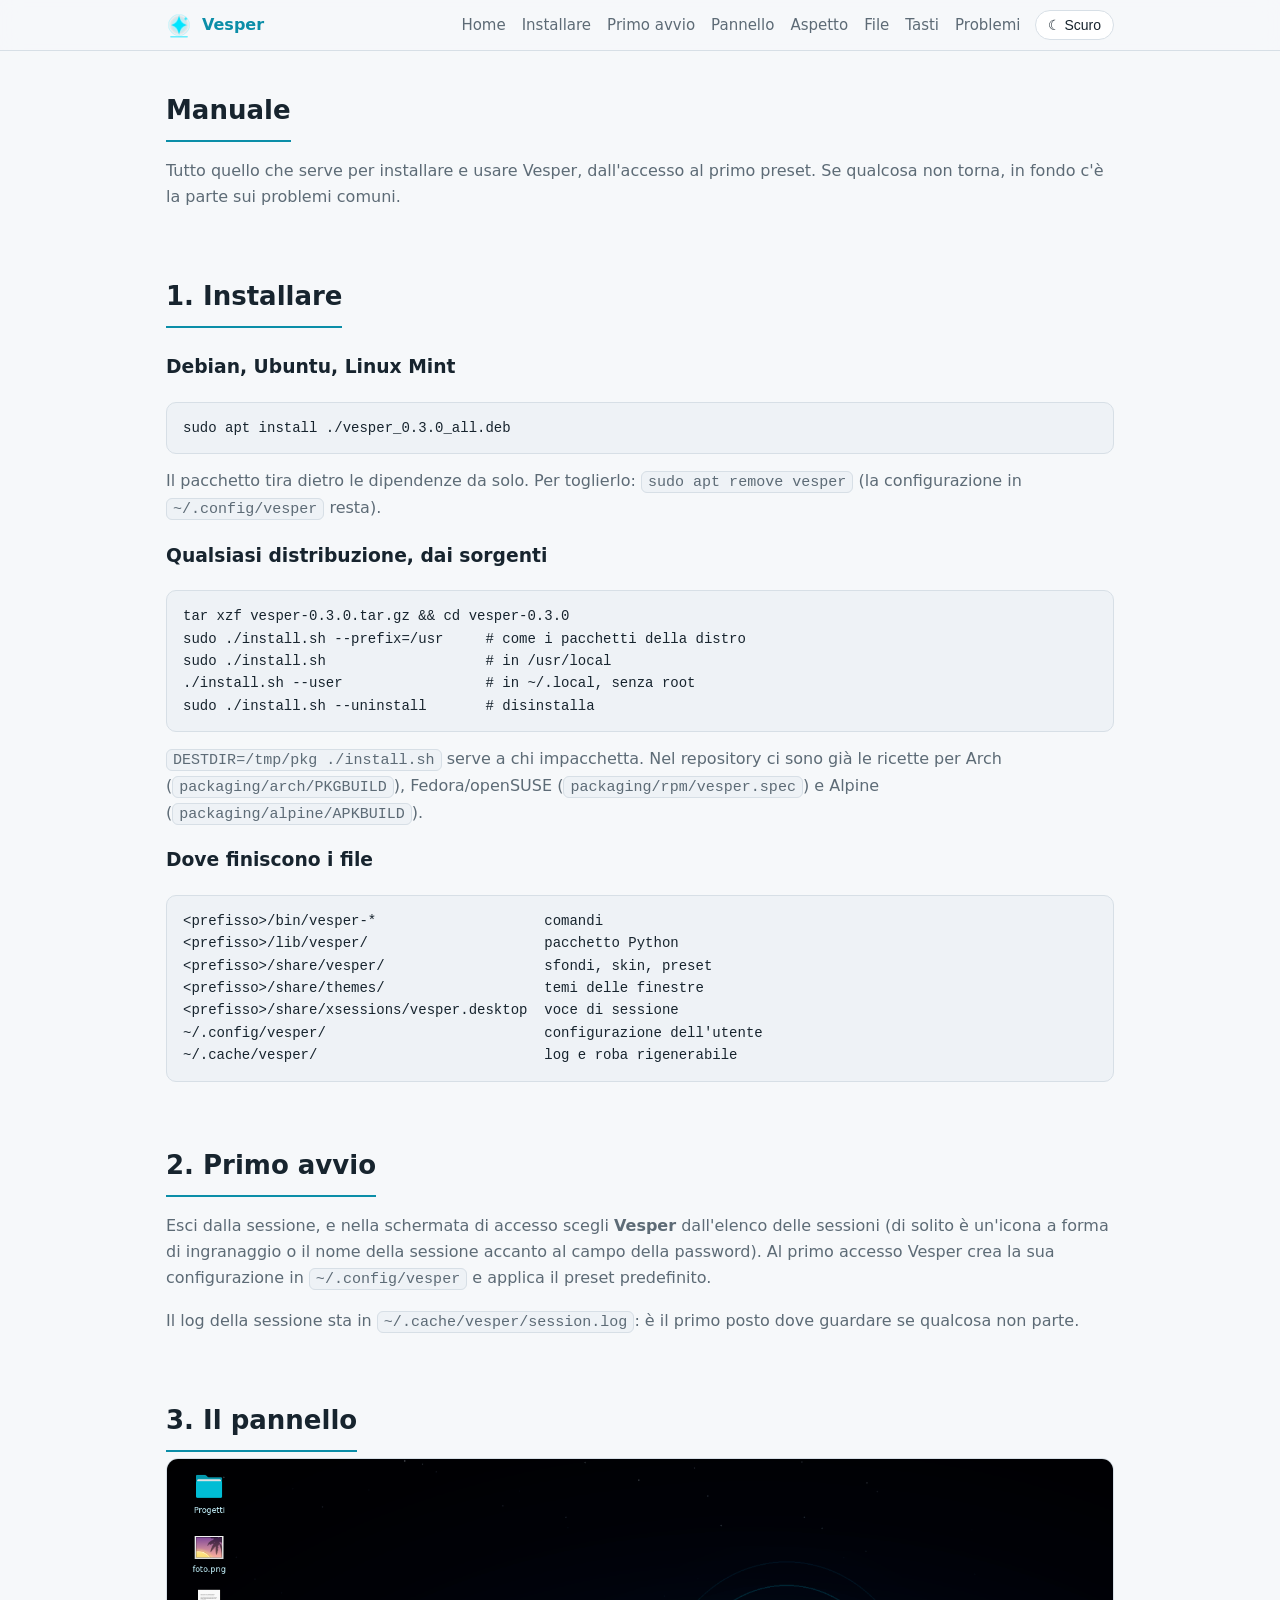
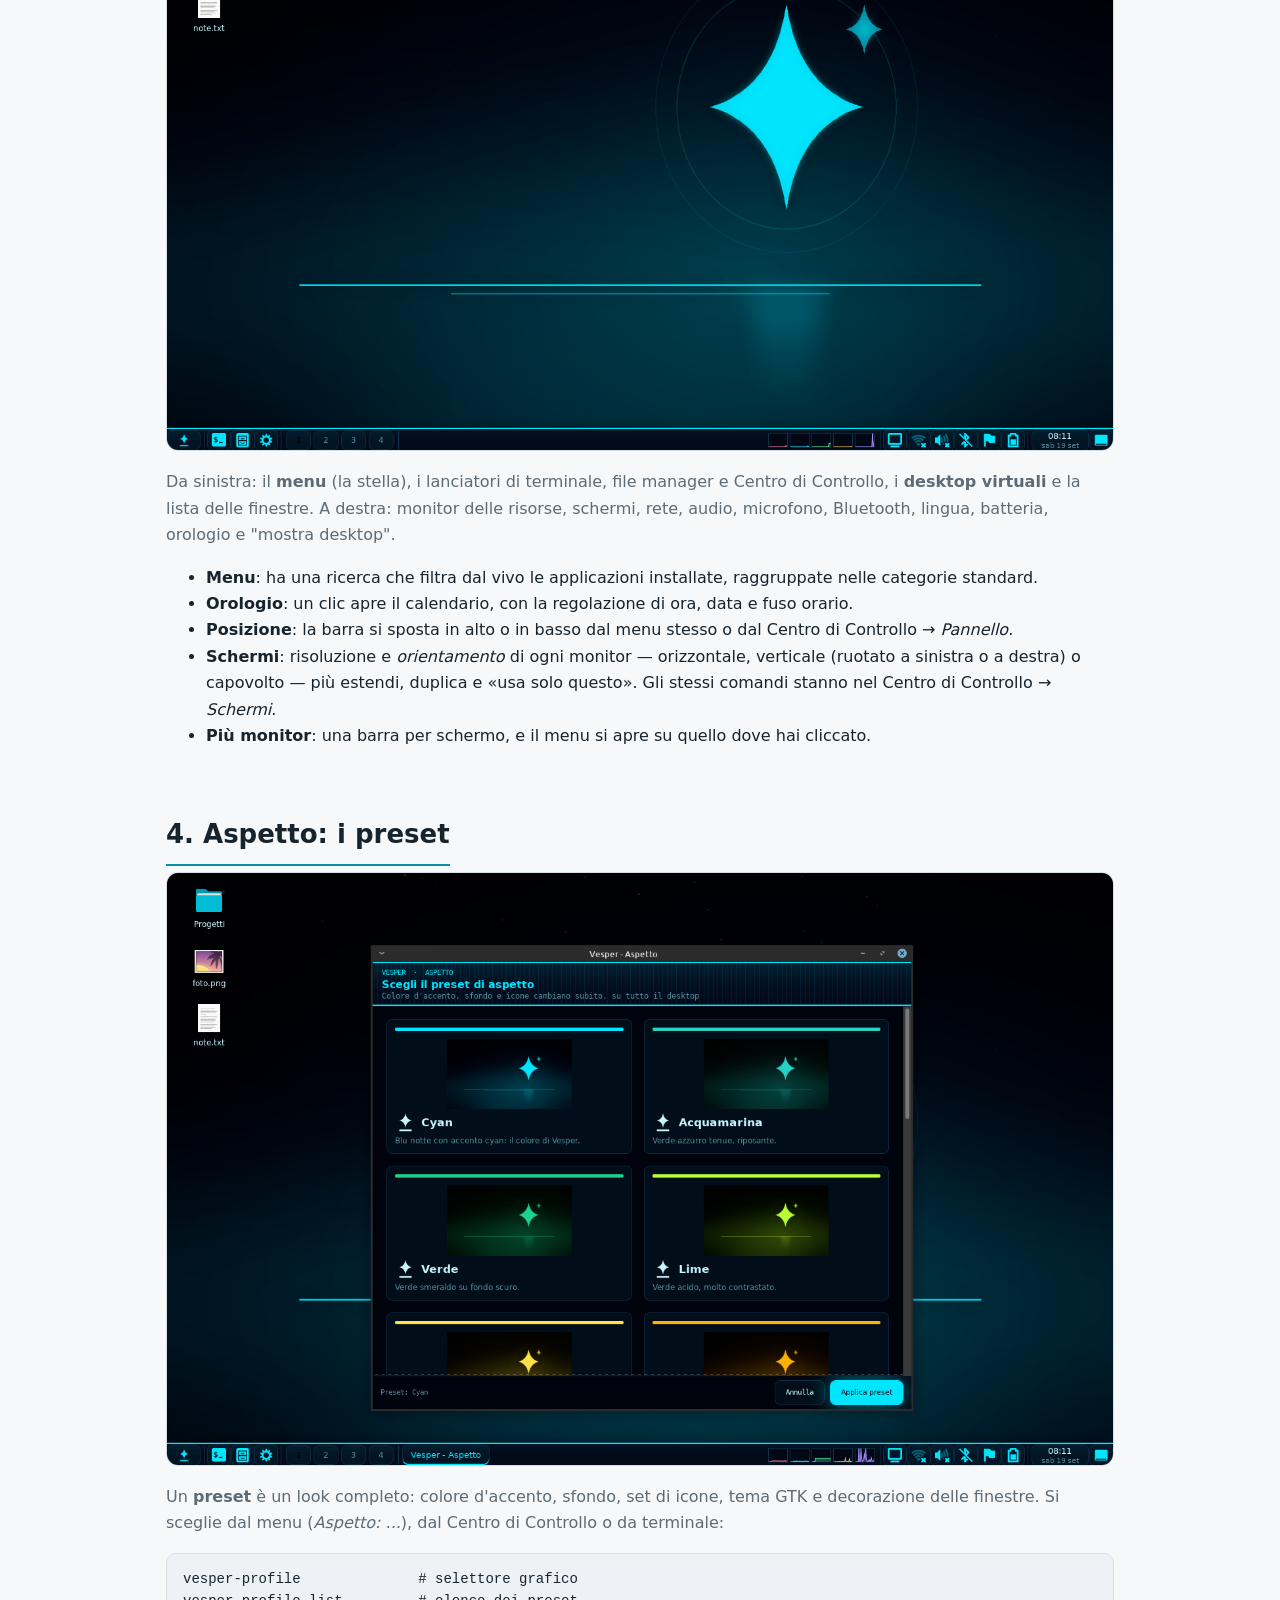
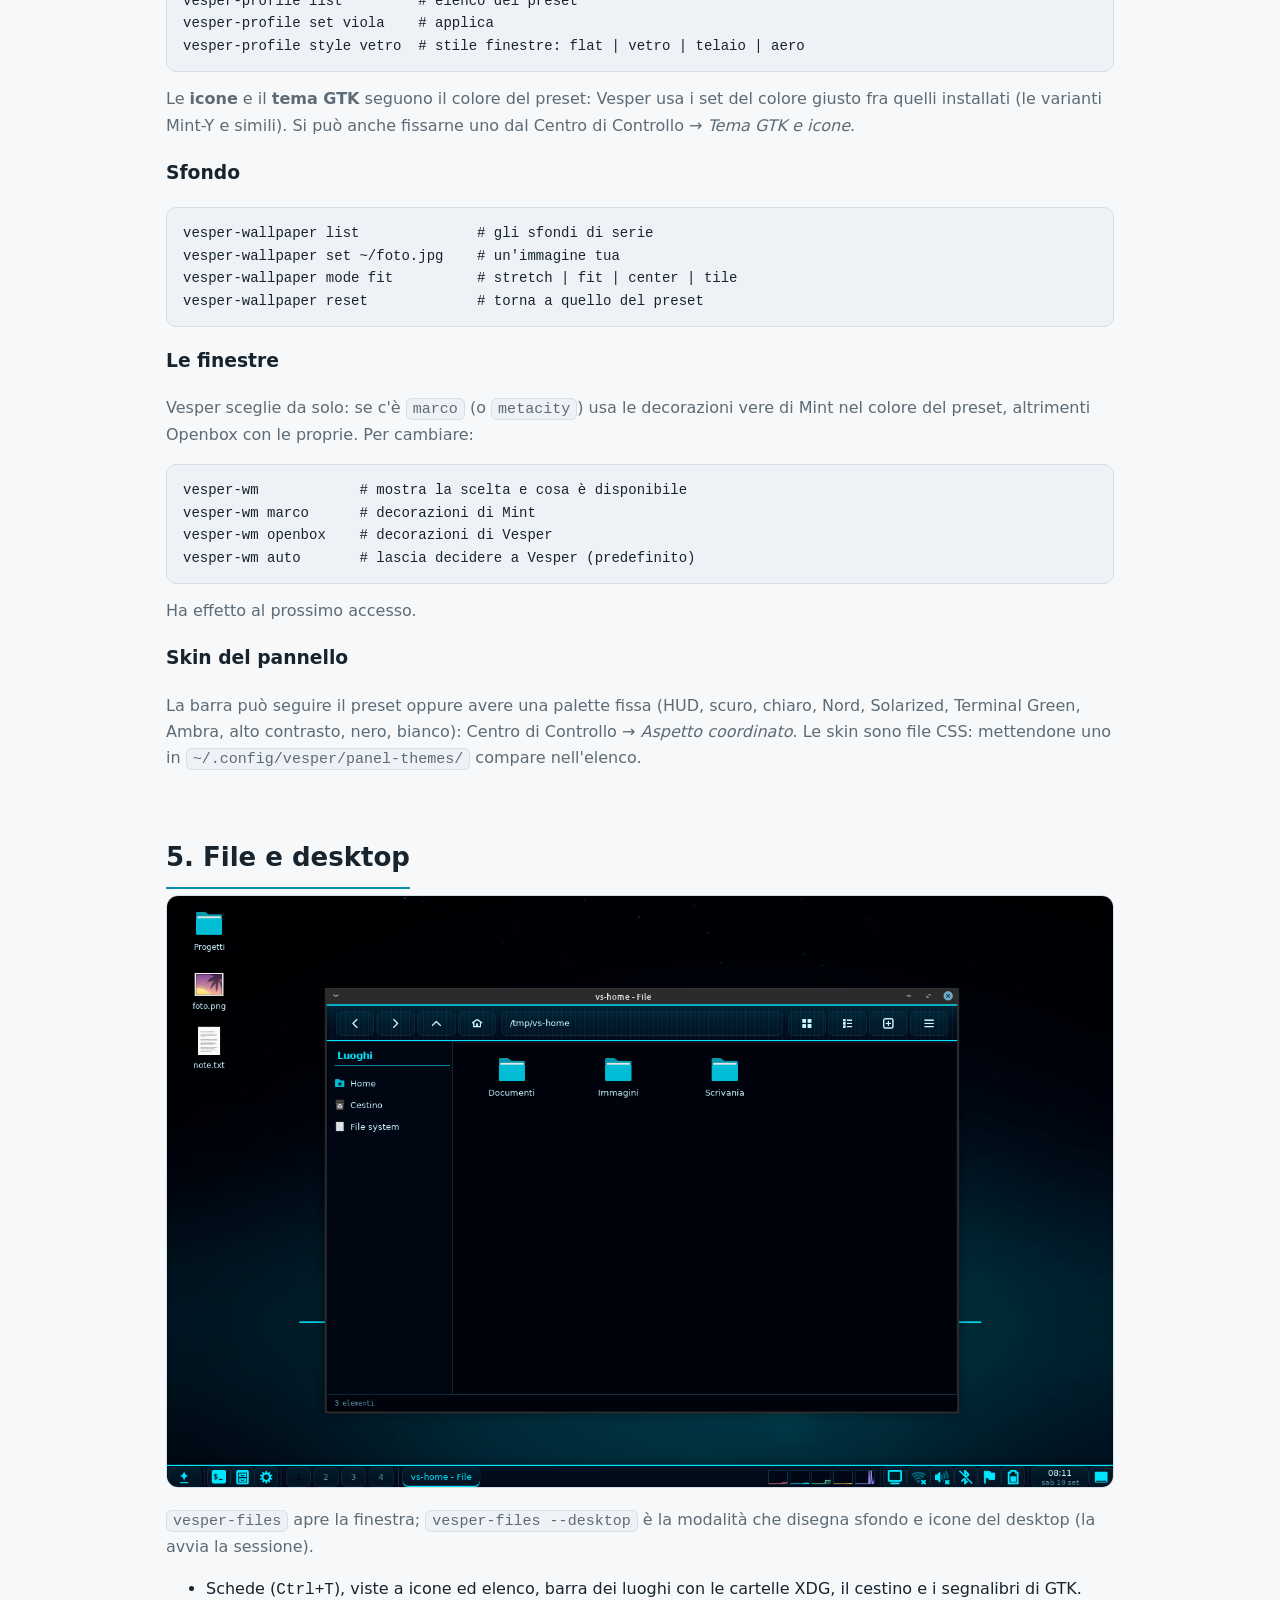
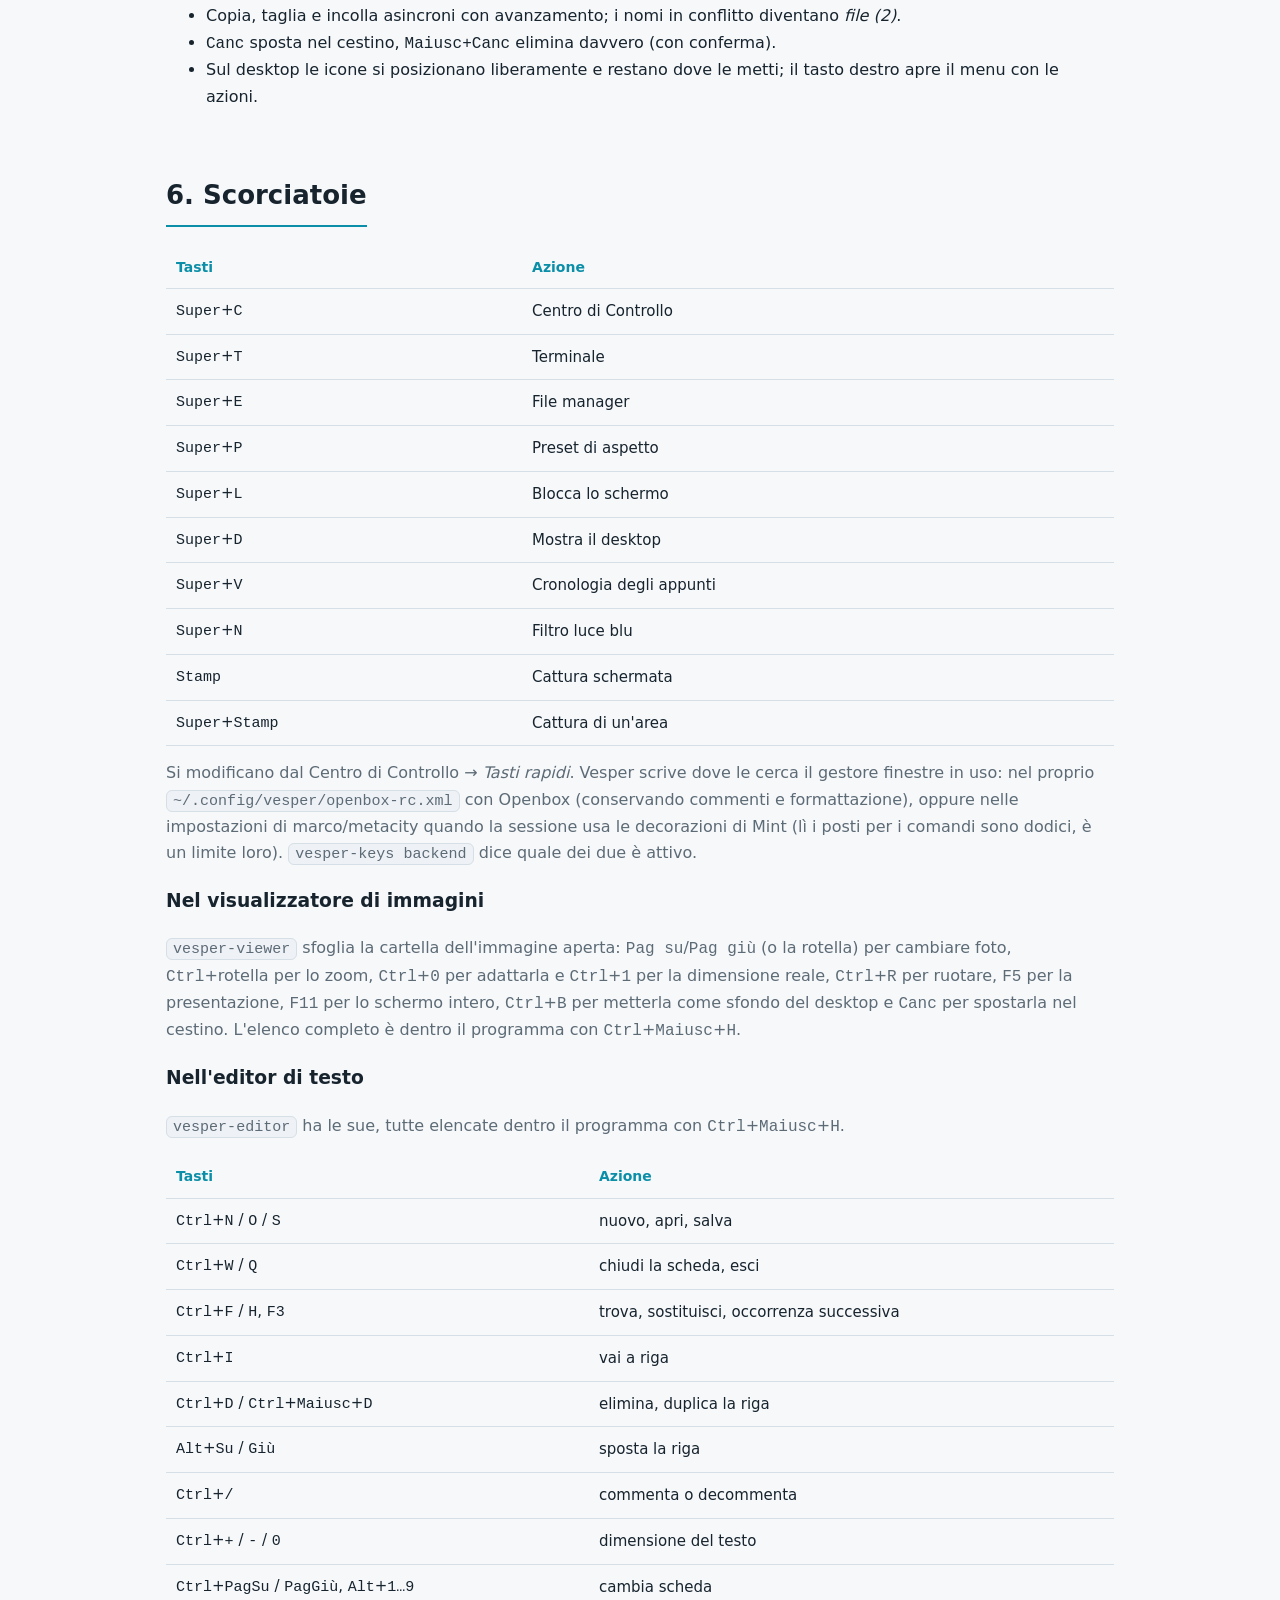
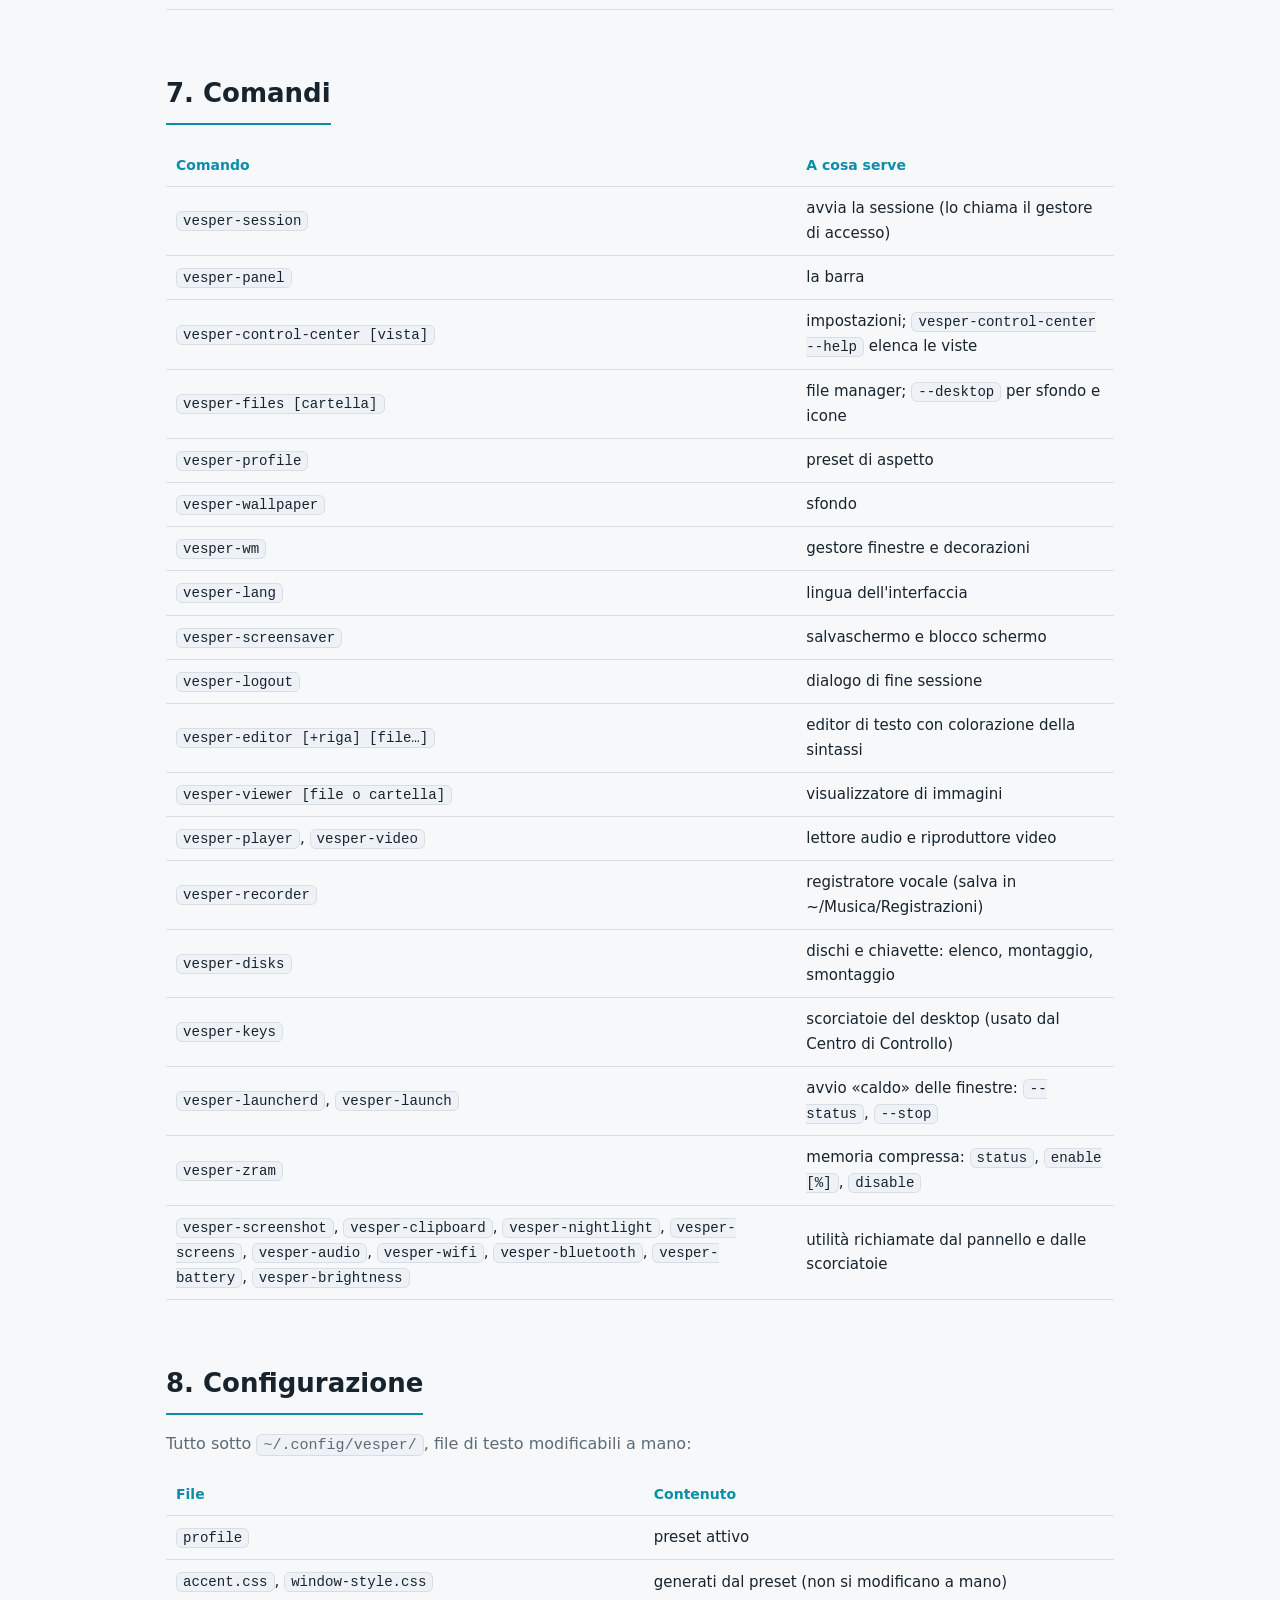
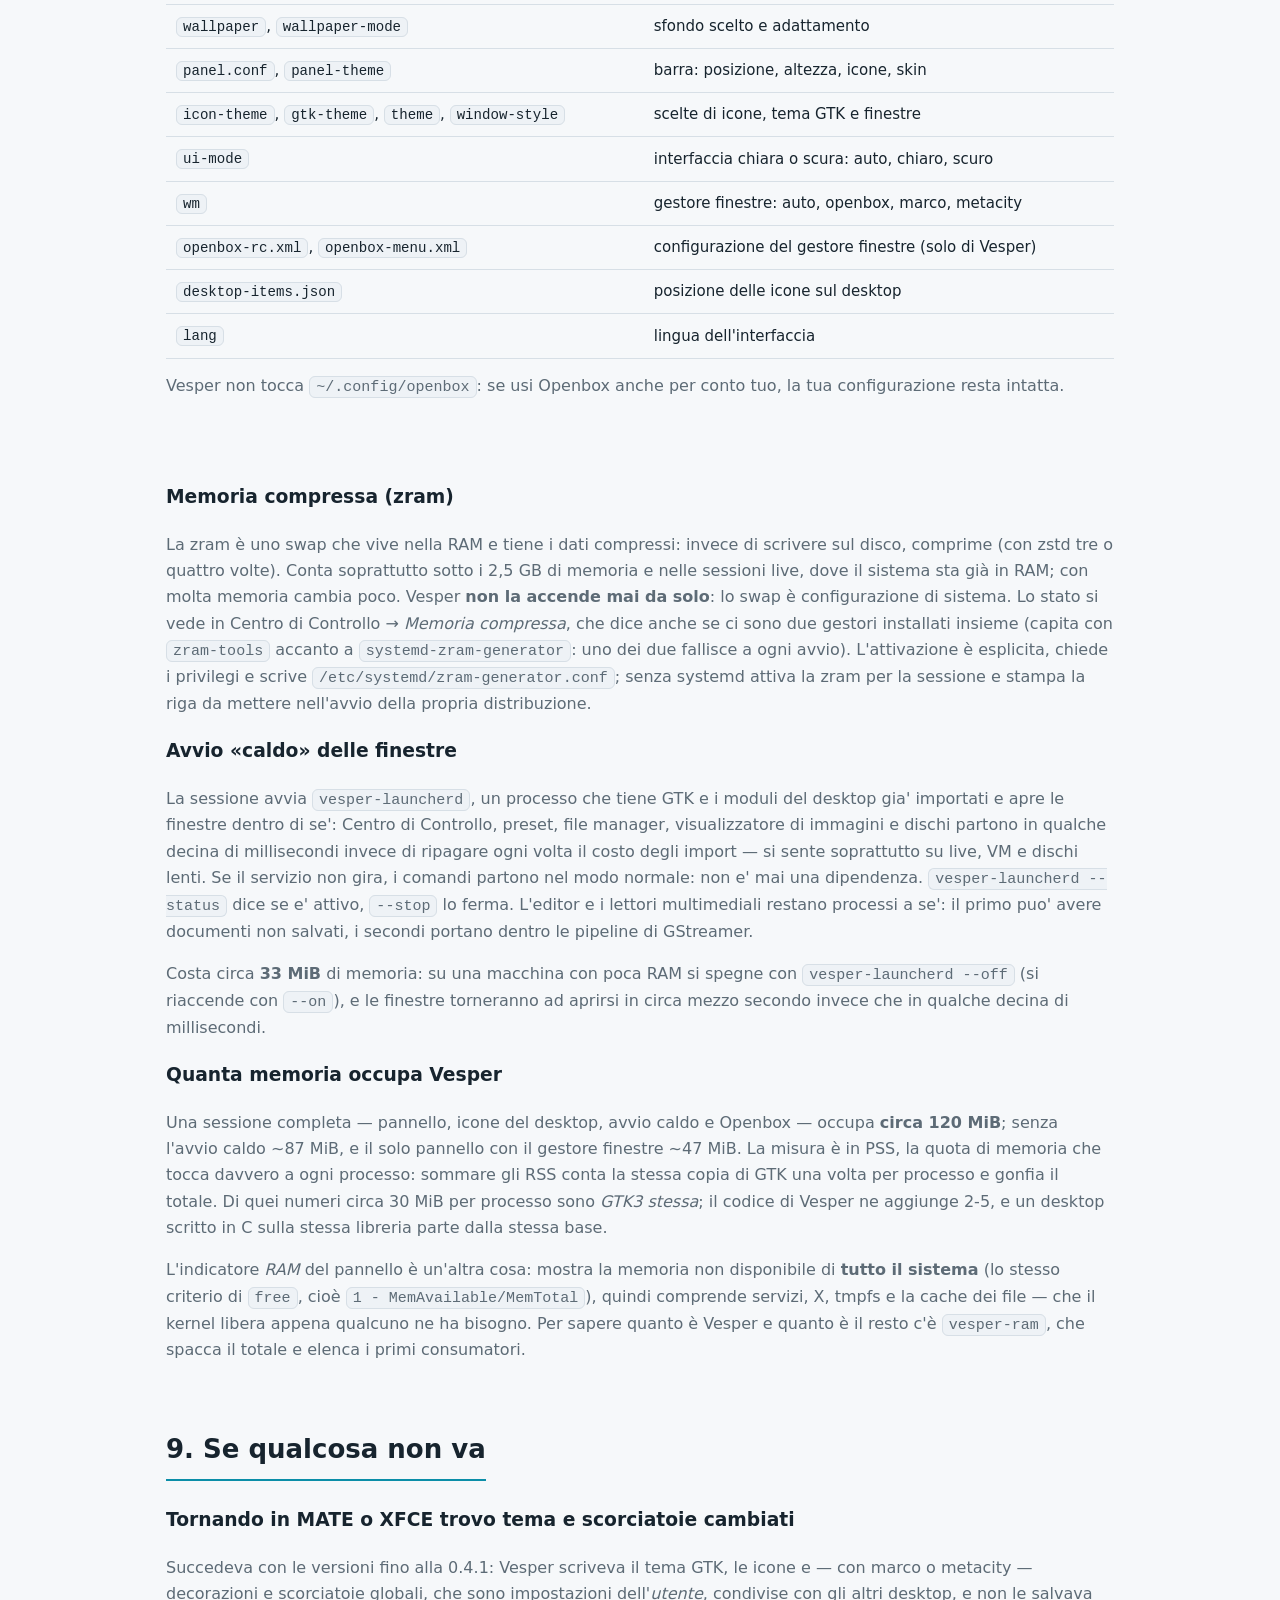
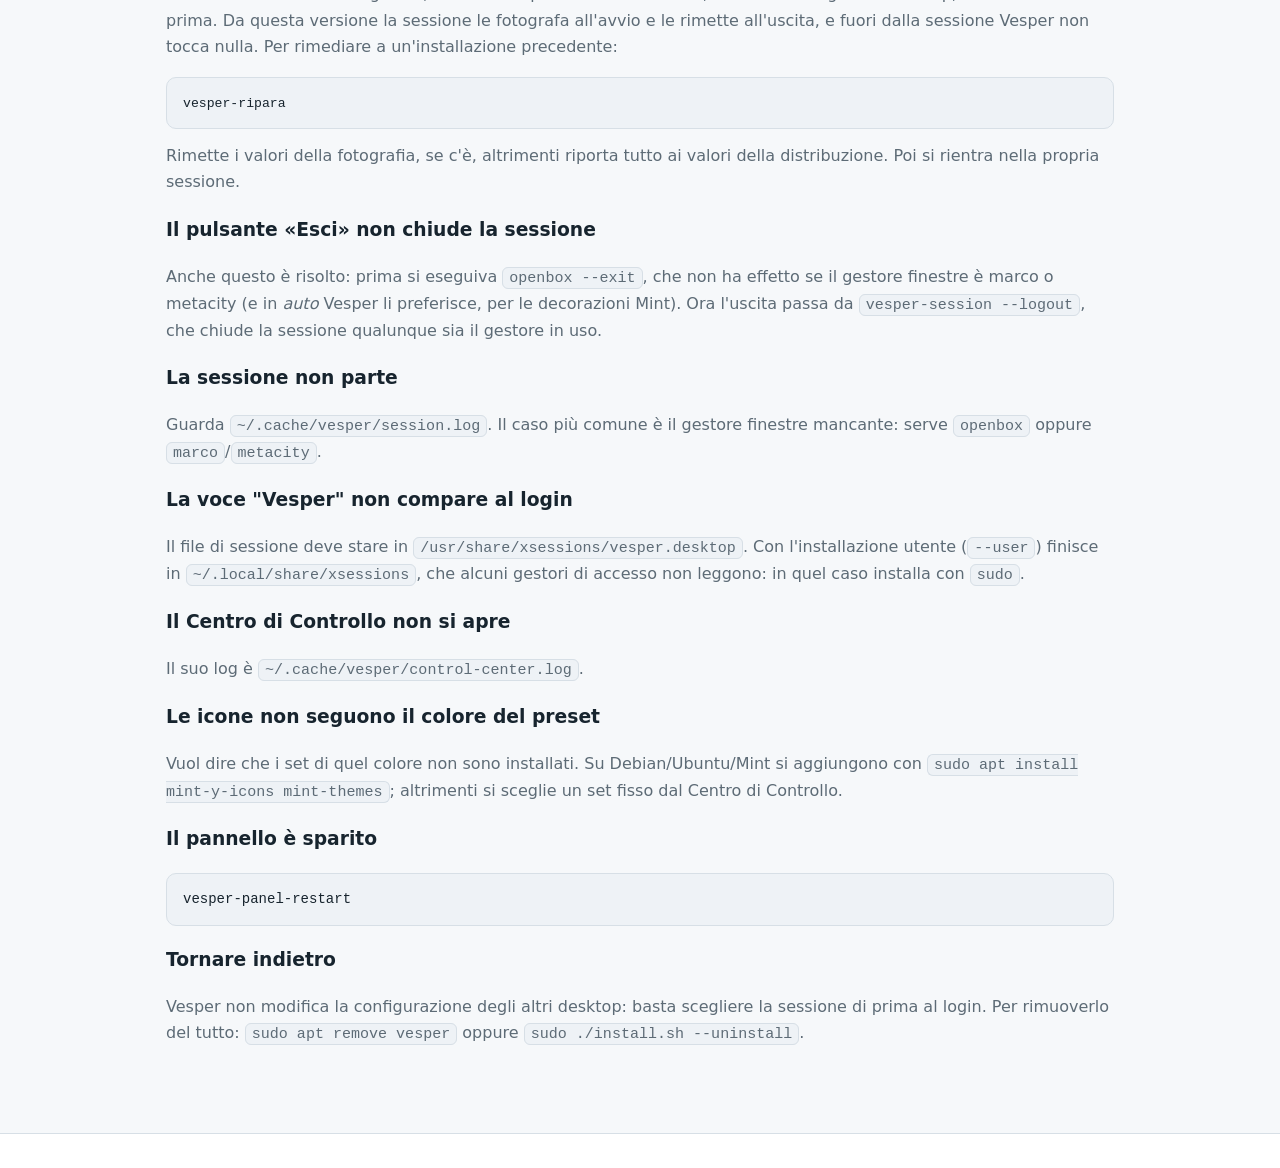
==== commit f93cf9e3: "Finestra dei preset che si apriva da sola; orientamento schermo nel pannello Il comando vesper-profi" ====
--- a/docs/manuale.html
+++ b/docs/manuale.html
@@ -103,6 +103,10 @@
         di ora, data e fuso orario.</li>
     <li><strong>Posizione</strong>: la barra si sposta in alto o in basso dal menu
         stesso o dal Centro di Controllo → <em>Pannello</em>.</li>
+    <li><strong>Schermi</strong>: risoluzione e <em>orientamento</em> di ogni
+        monitor — orizzontale, verticale (ruotato a sinistra o a destra) o
+        capovolto — più estendi, duplica e «usa solo questo». Gli stessi comandi
+        stanno nel Centro di Controllo → <em>Schermi</em>.</li>
     <li><strong>Più monitor</strong>: una barra per schermo, e il menu si apre su
         quello dove hai cliccato.</li>
   </ul>
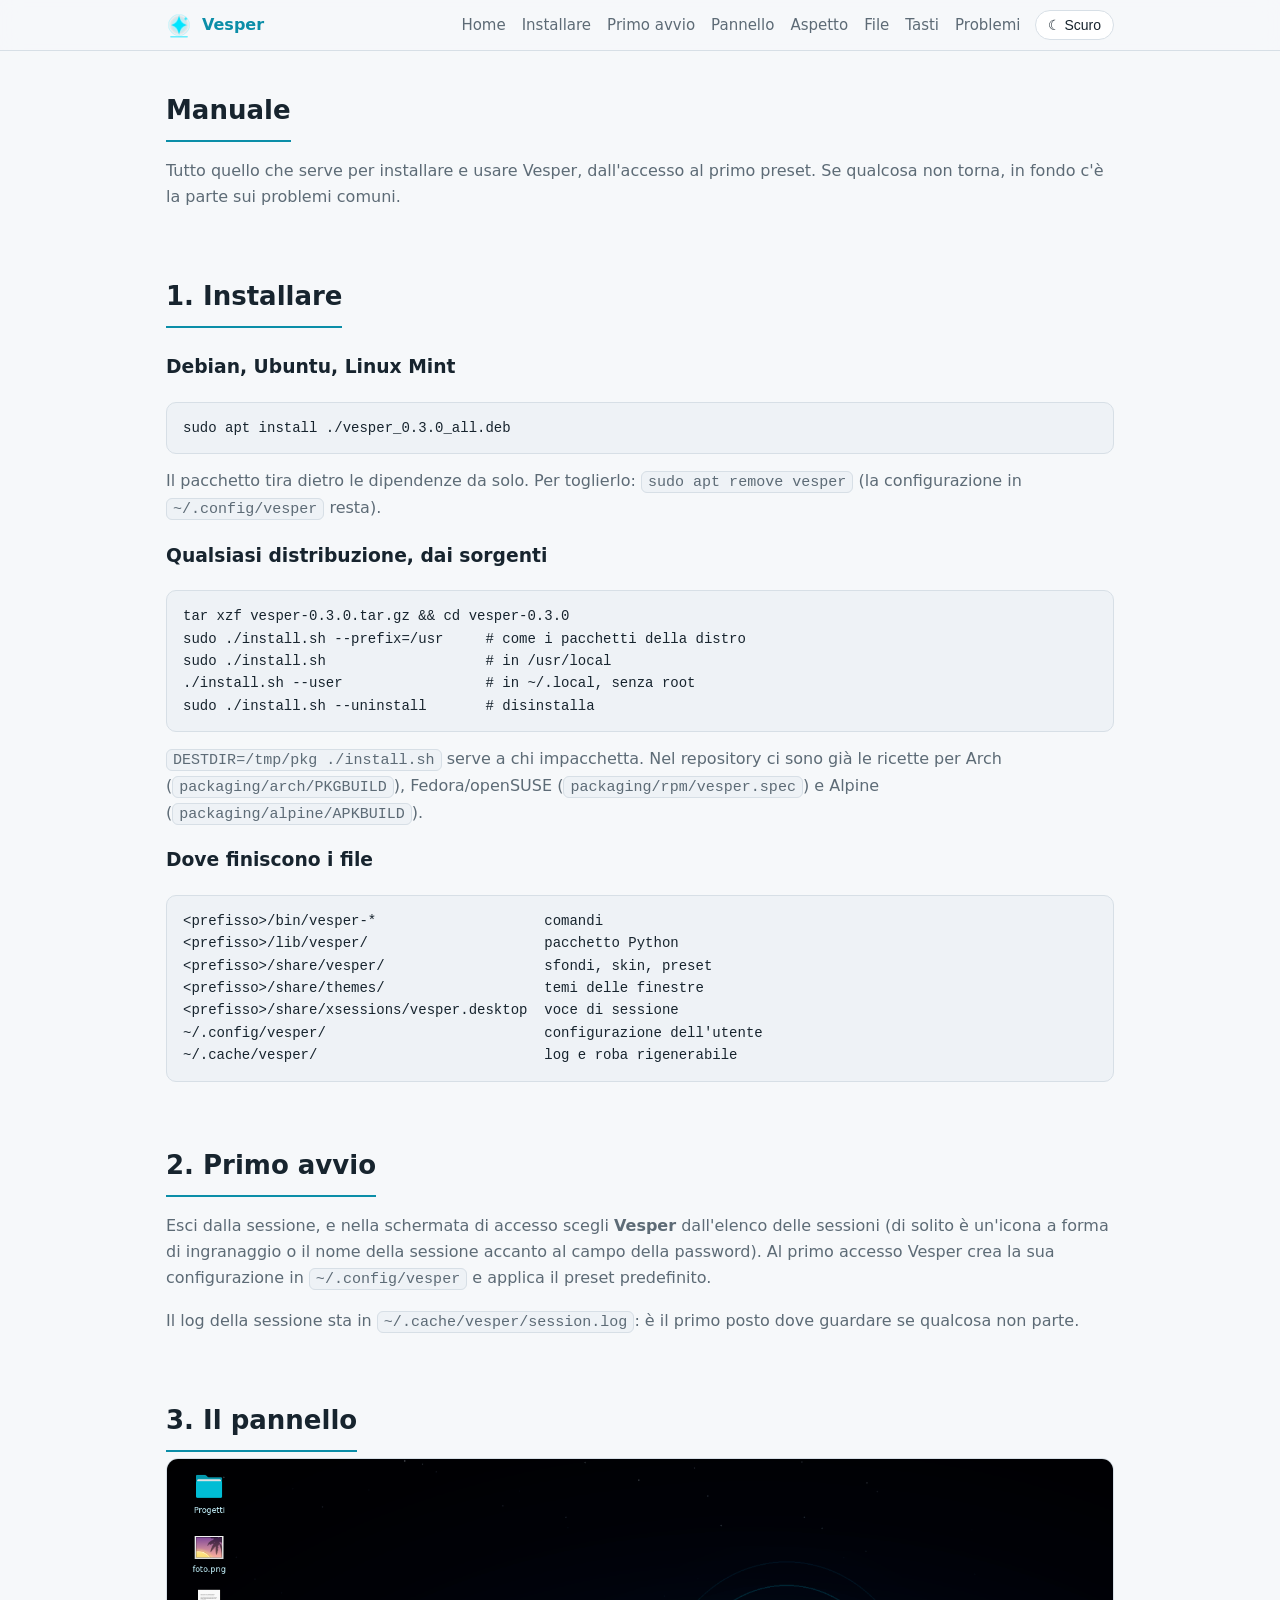
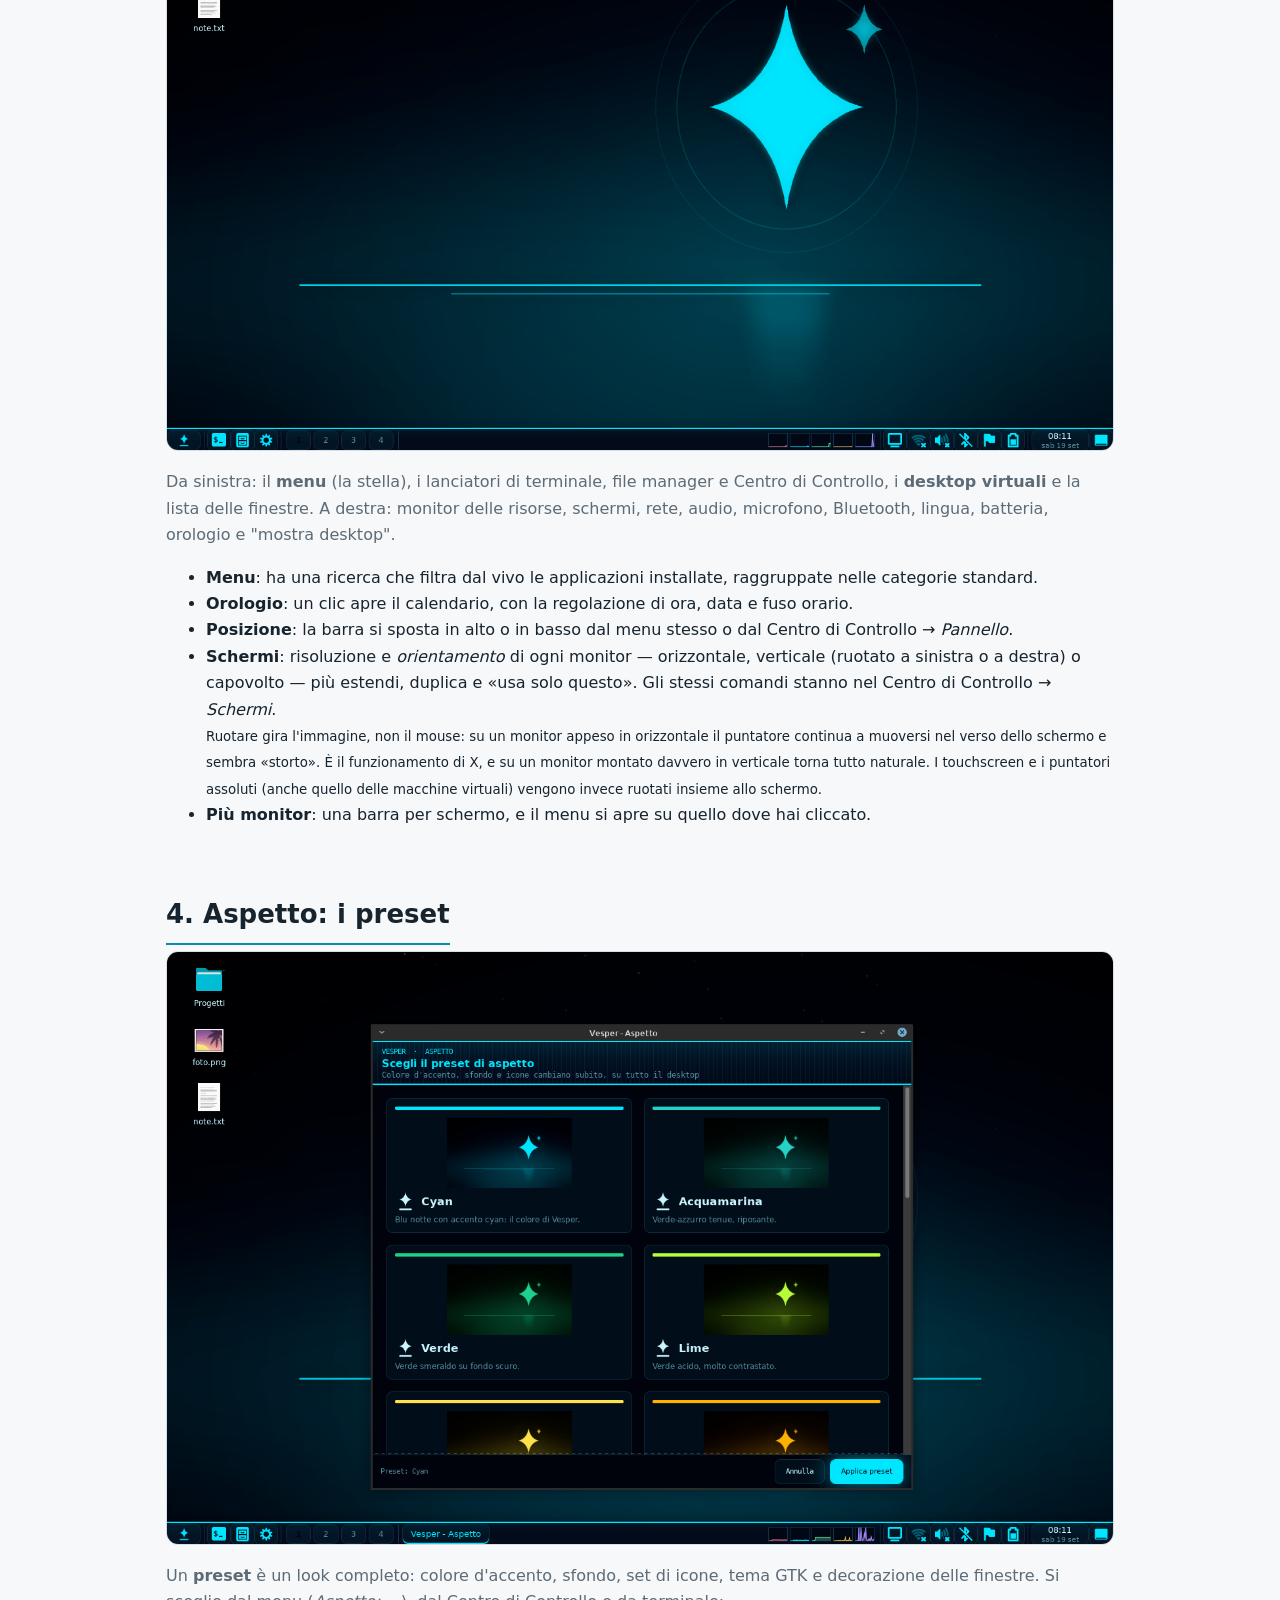
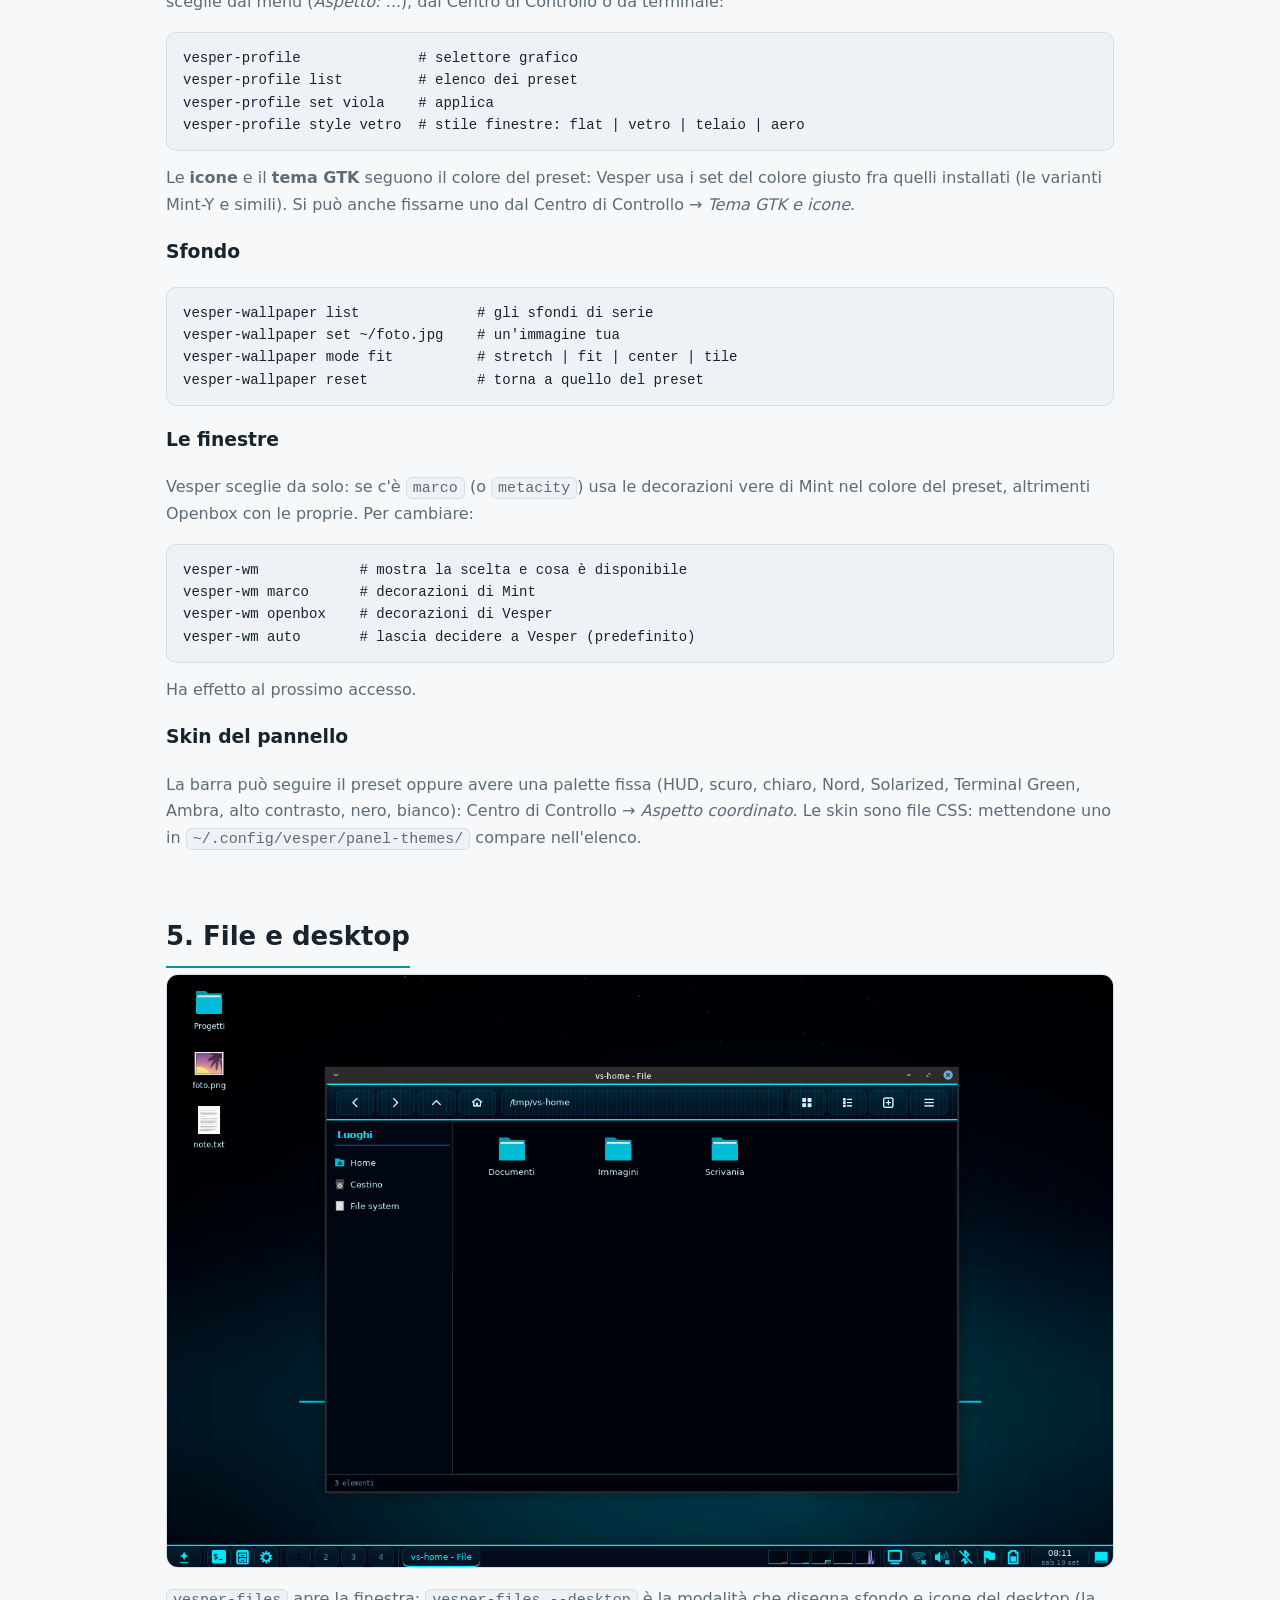
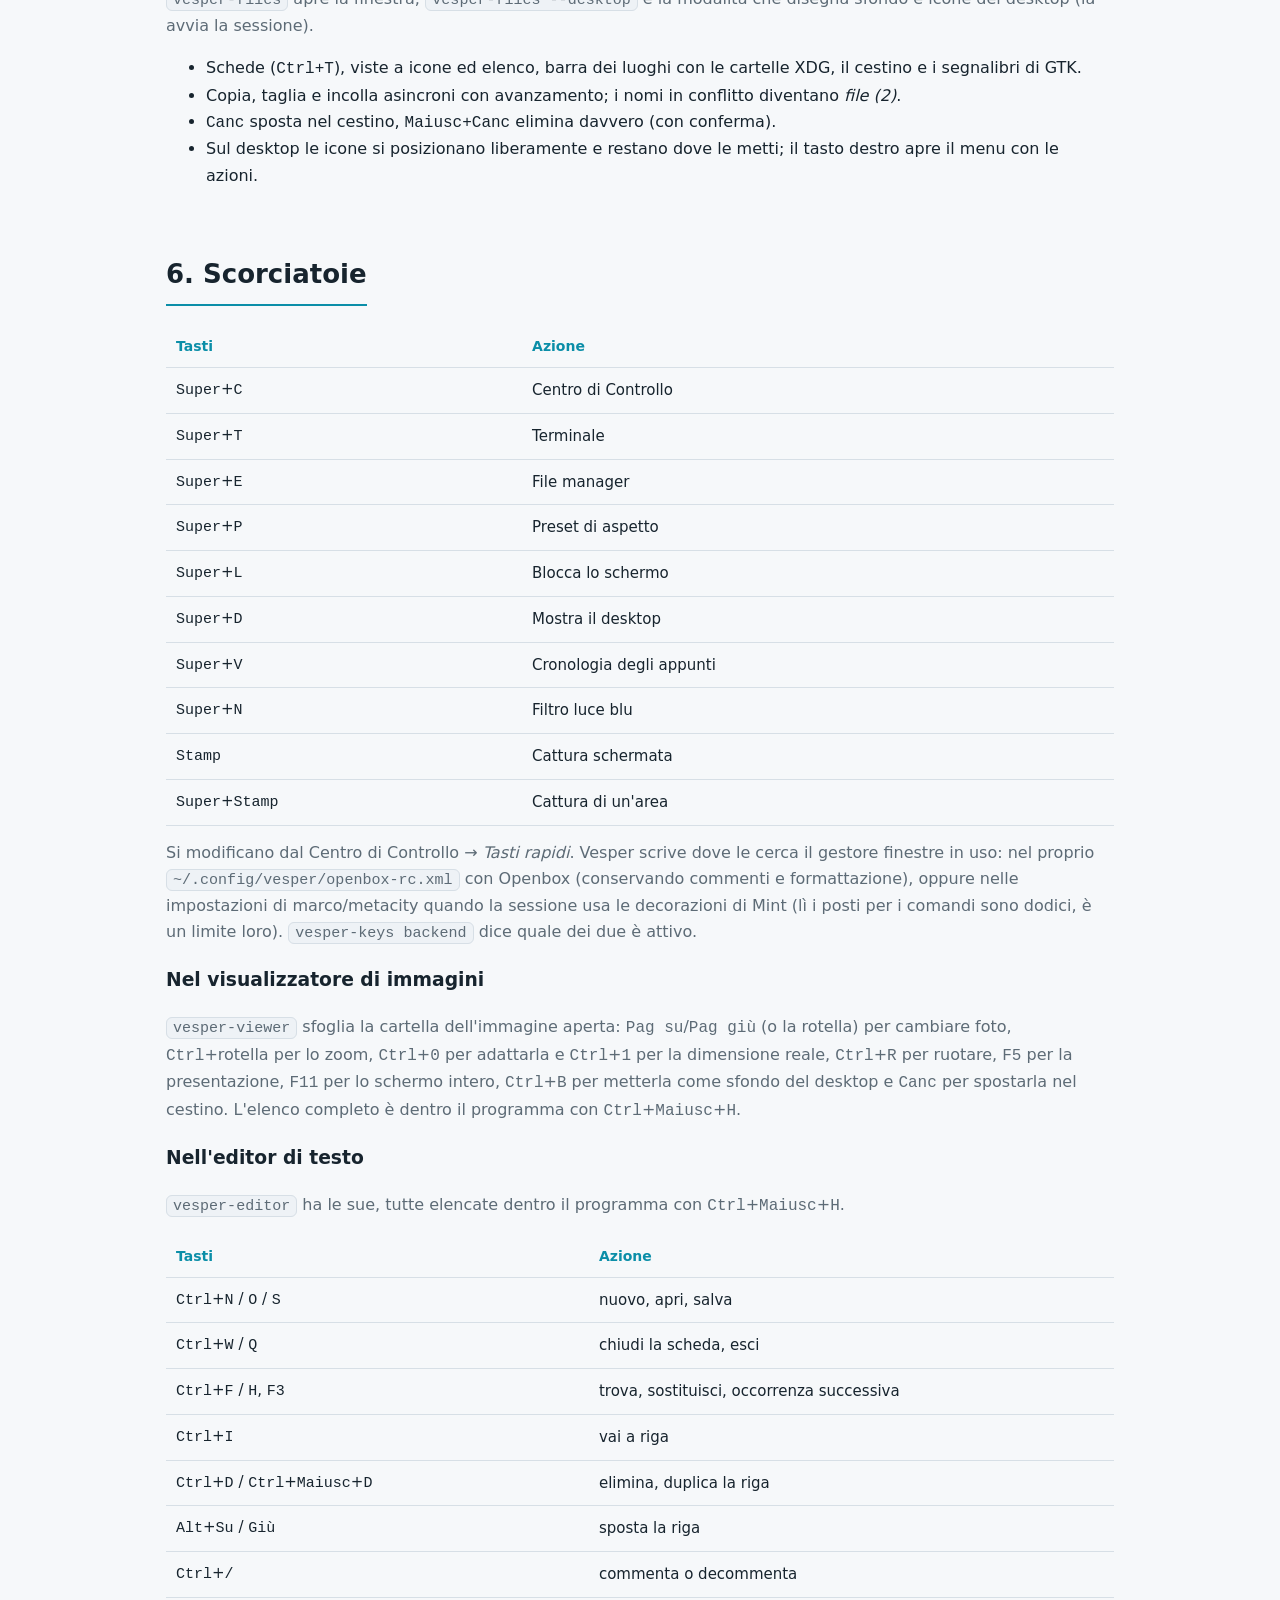
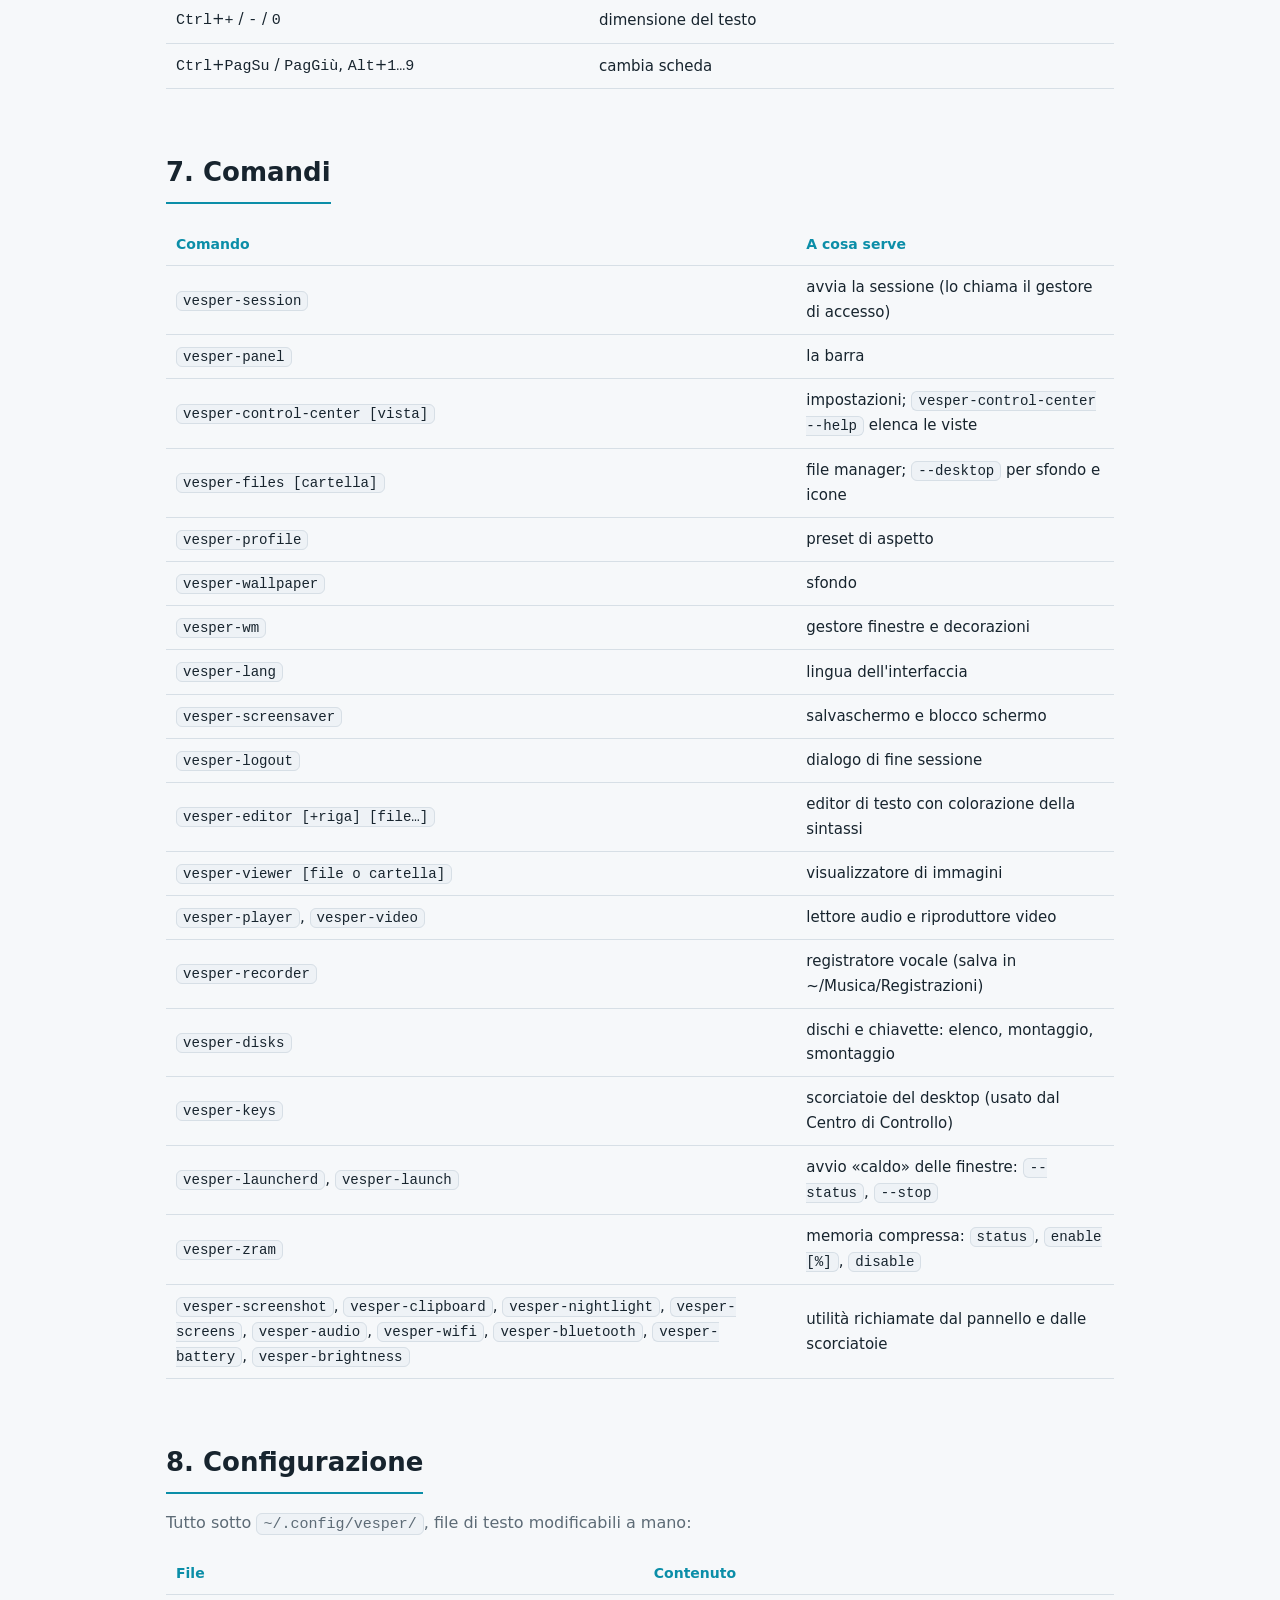
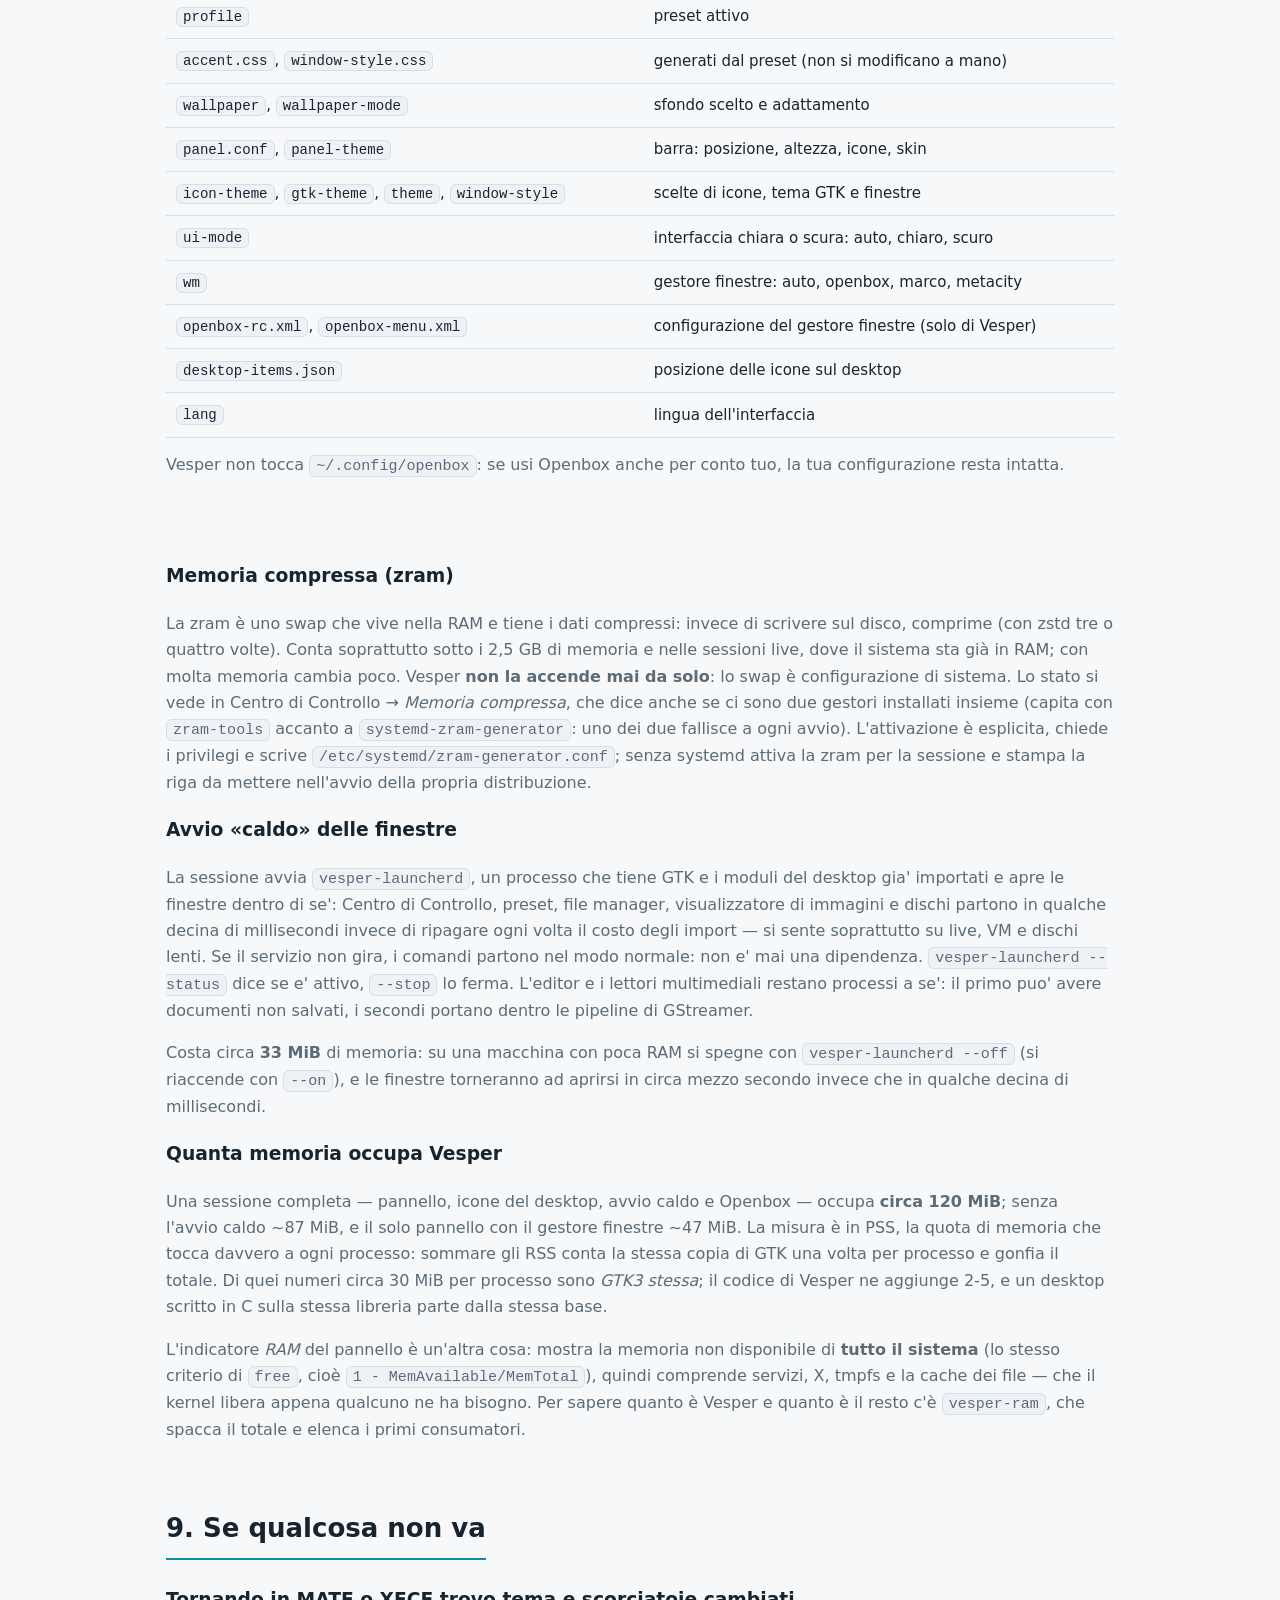
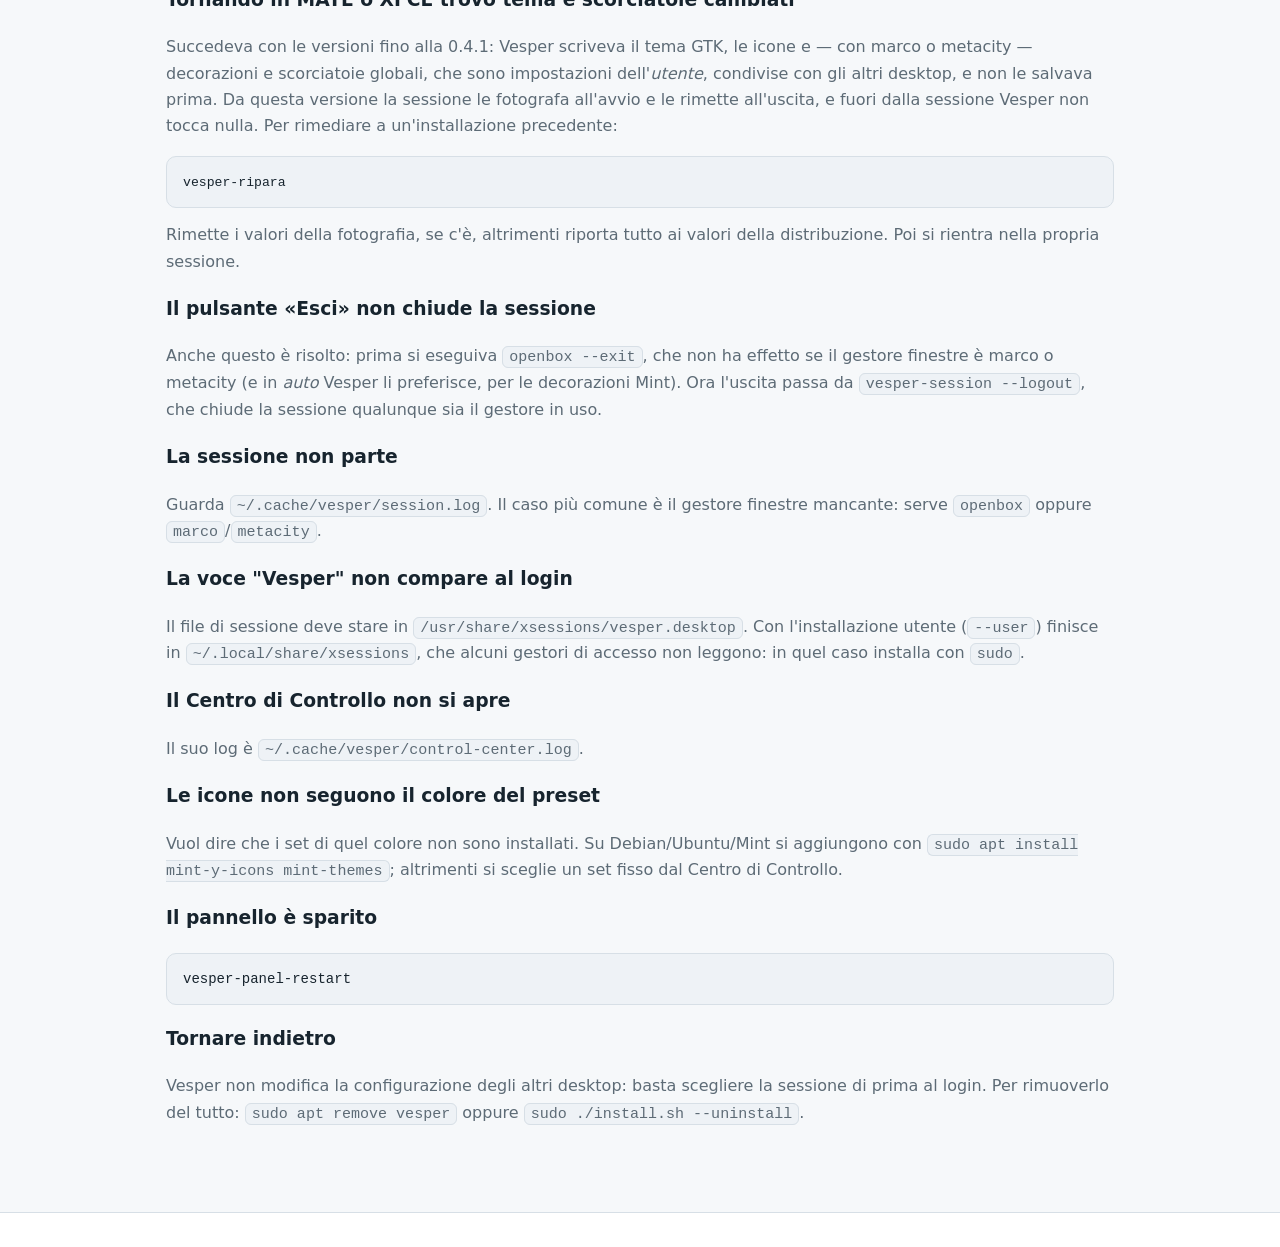
==== commit 75de1785: "Schermi: risoluzione verificata (e ritentata) e puntatori assoluti ruotati Il cambio di risoluzione " ====
--- a/docs/manuale.html
+++ b/docs/manuale.html
@@ -106,7 +106,13 @@
     <li><strong>Schermi</strong>: risoluzione e <em>orientamento</em> di ogni
         monitor — orizzontale, verticale (ruotato a sinistra o a destra) o
         capovolto — più estendi, duplica e «usa solo questo». Gli stessi comandi
-        stanno nel Centro di Controllo → <em>Schermi</em>.</li>
+        stanno nel Centro di Controllo → <em>Schermi</em>.
+        <br><small>Ruotare gira l'immagine, non il mouse: su un monitor appeso
+        in orizzontale il puntatore continua a muoversi nel verso dello schermo
+        e sembra «storto». È il funzionamento di X, e su un monitor montato
+        davvero in verticale torna tutto naturale. I touchscreen e i puntatori
+        assoluti (anche quello delle macchine virtuali) vengono invece ruotati
+        insieme allo schermo.</small></li>
     <li><strong>Più monitor</strong>: una barra per schermo, e il menu si apre su
         quello dove hai cliccato.</li>
   </ul>
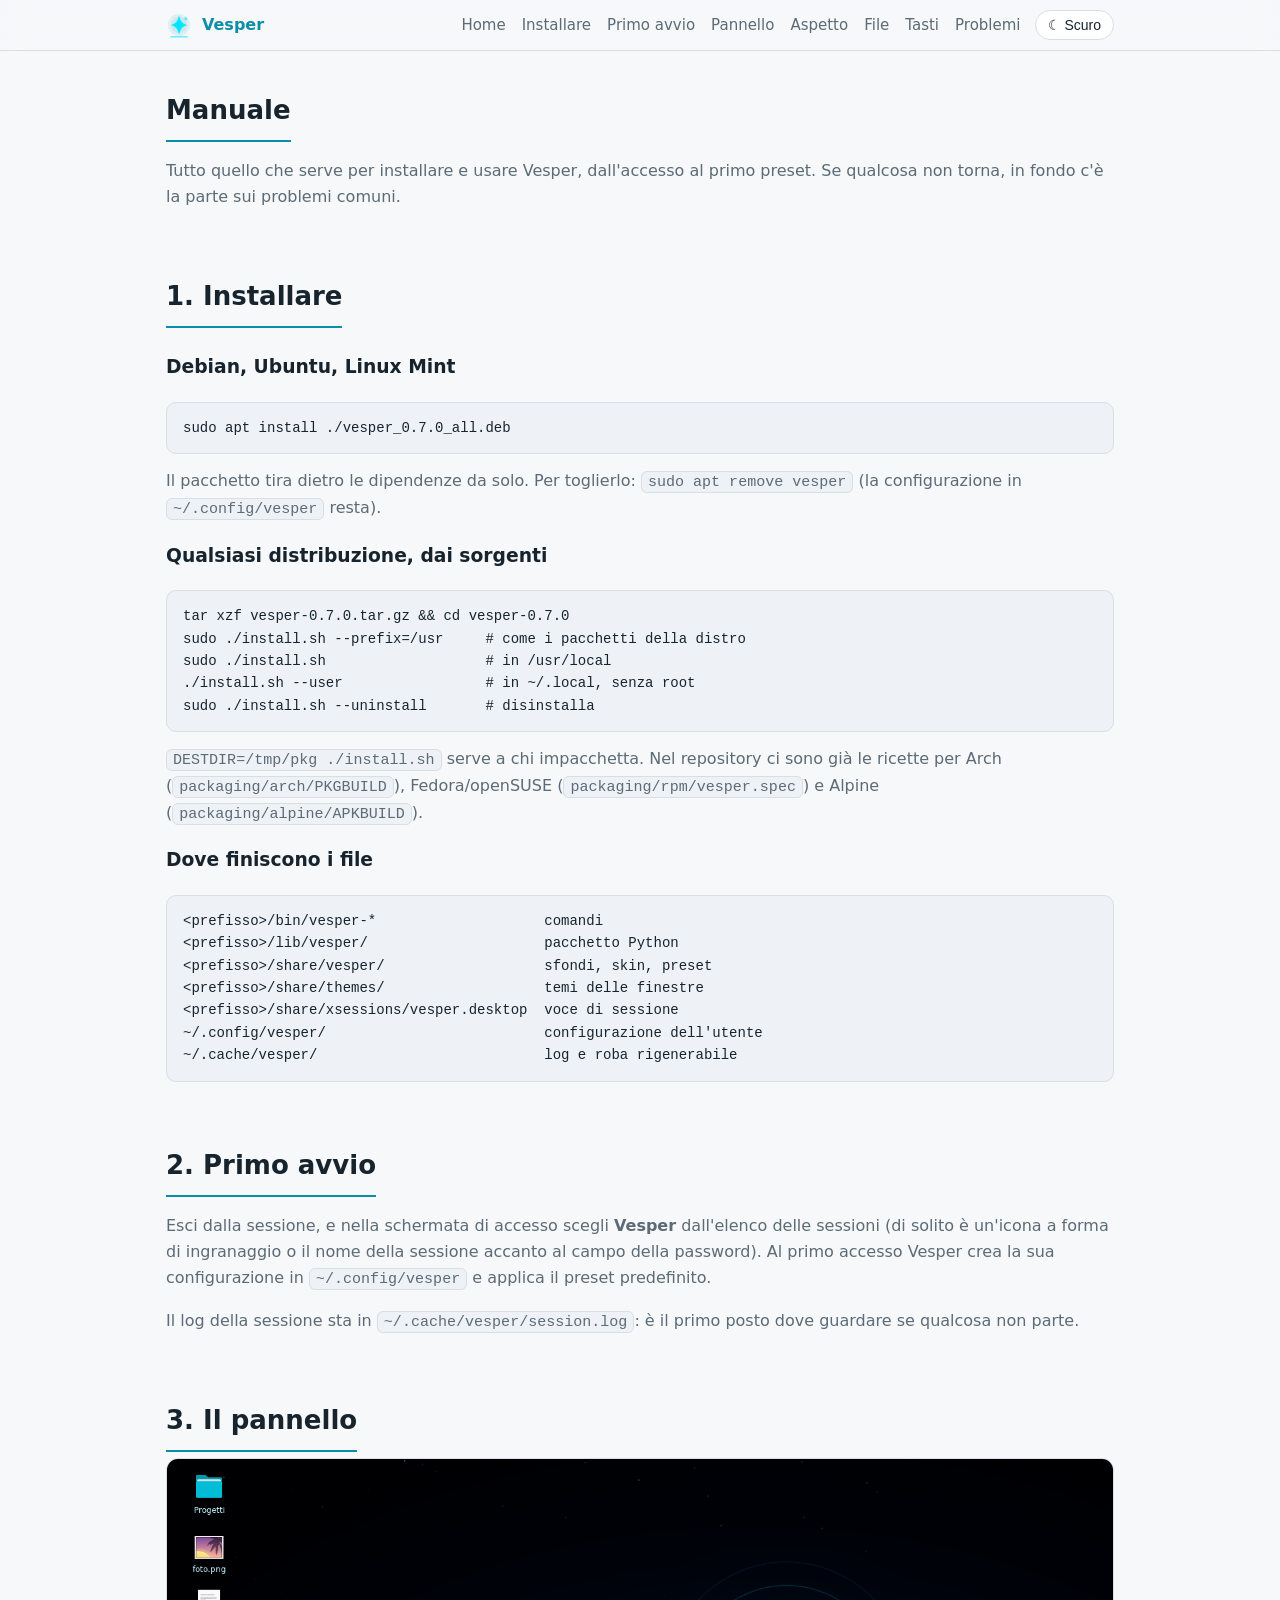
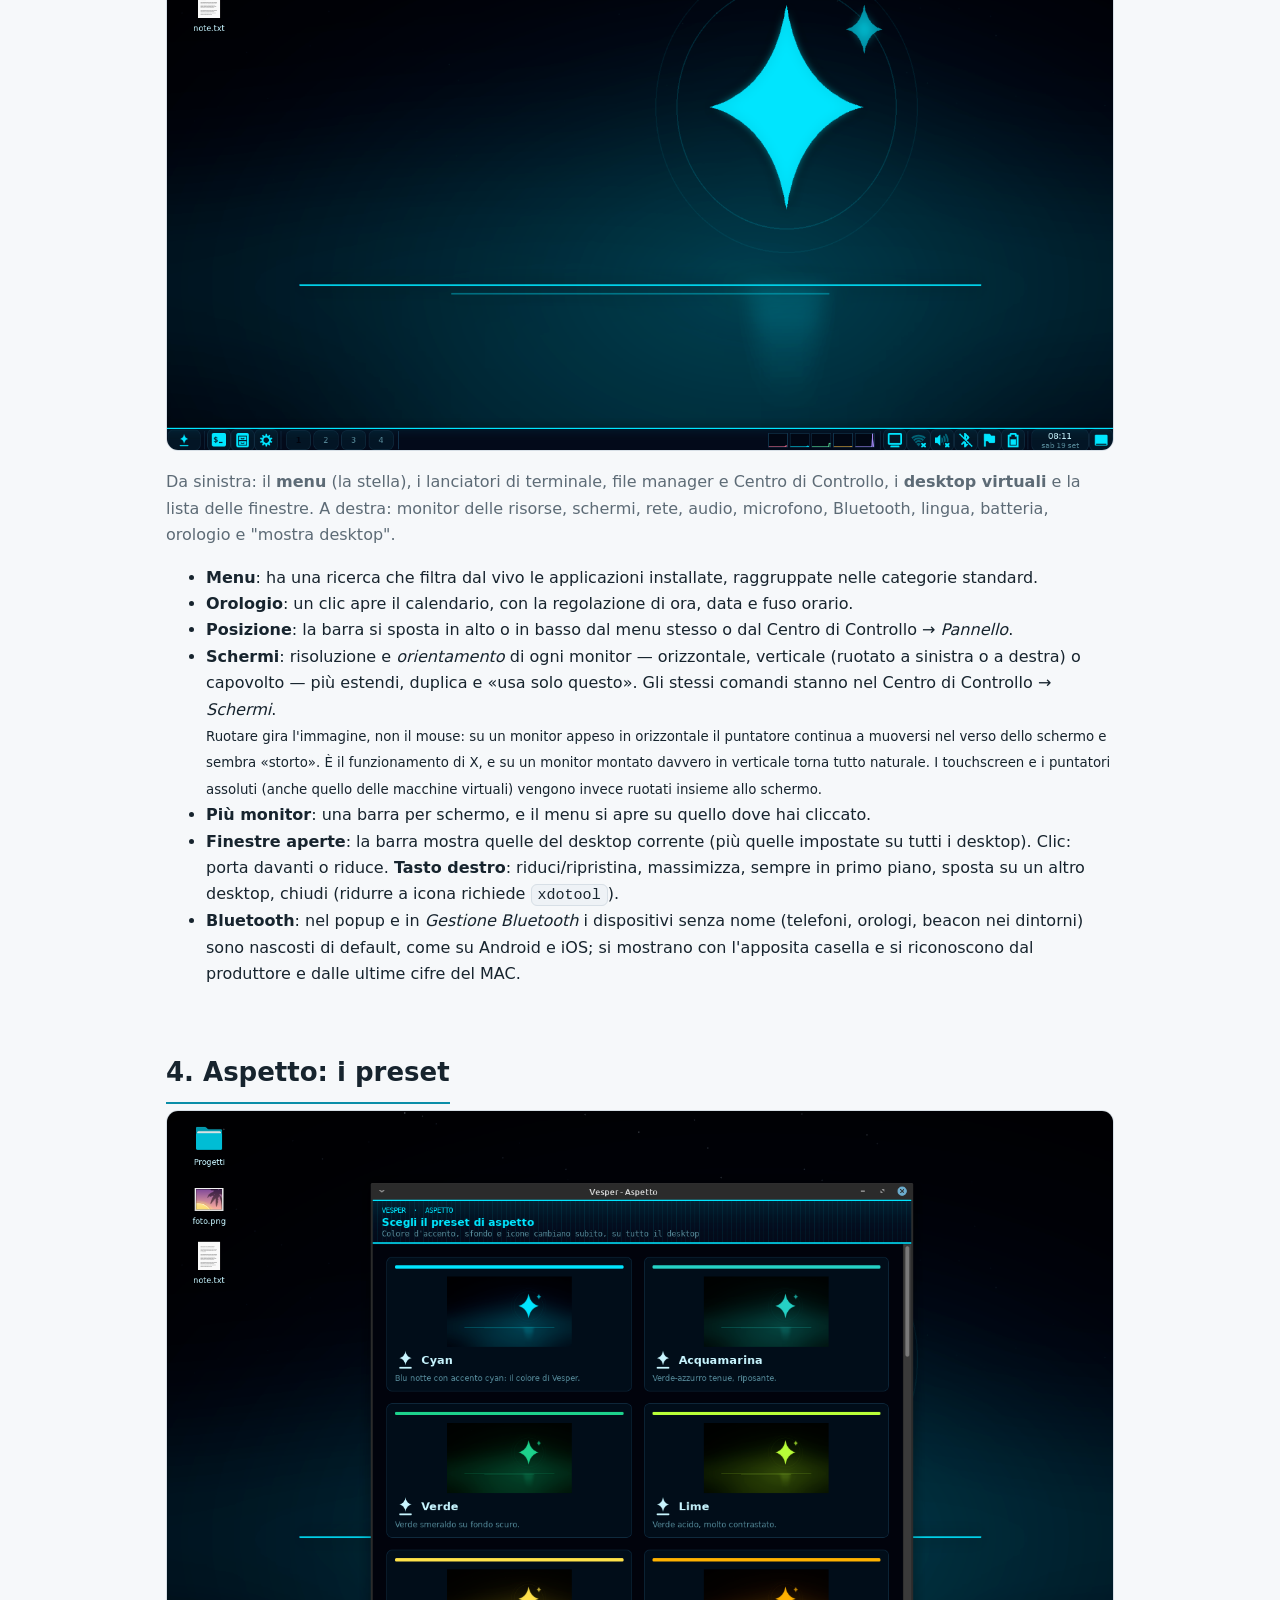
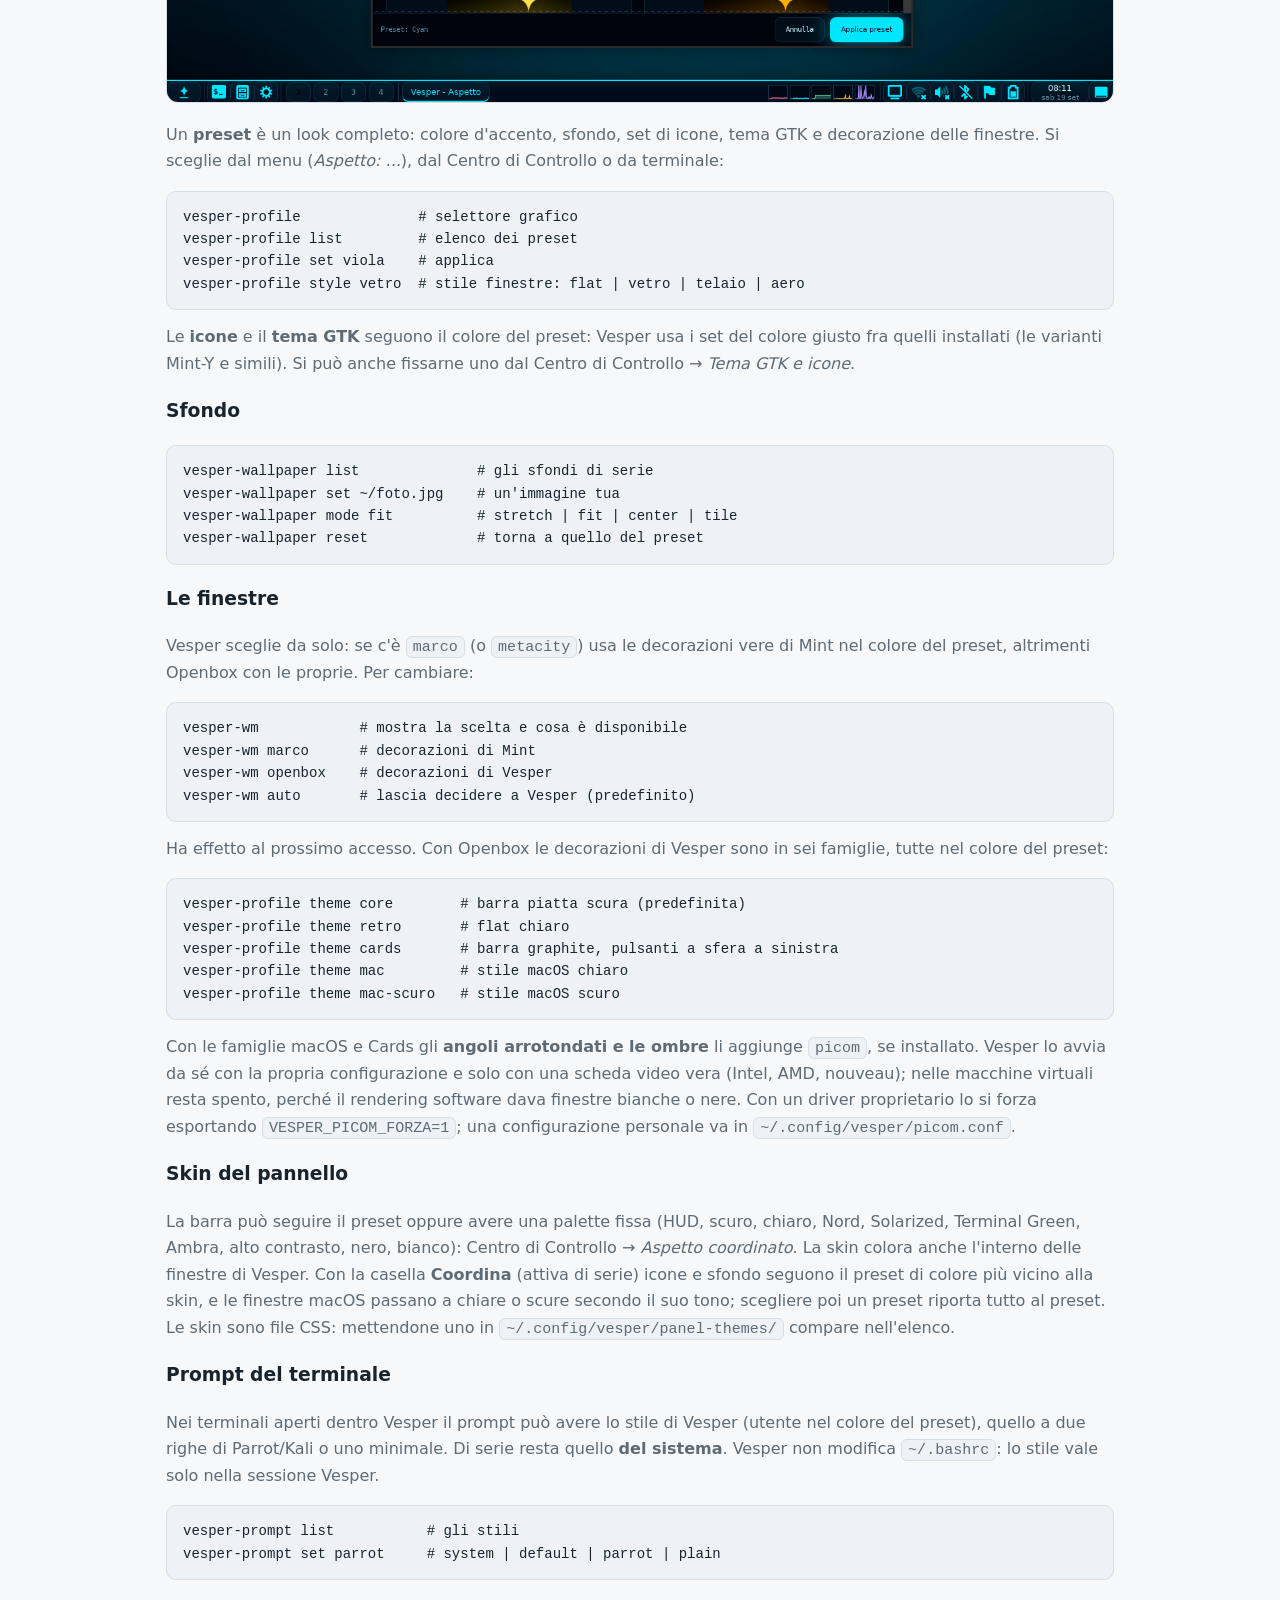
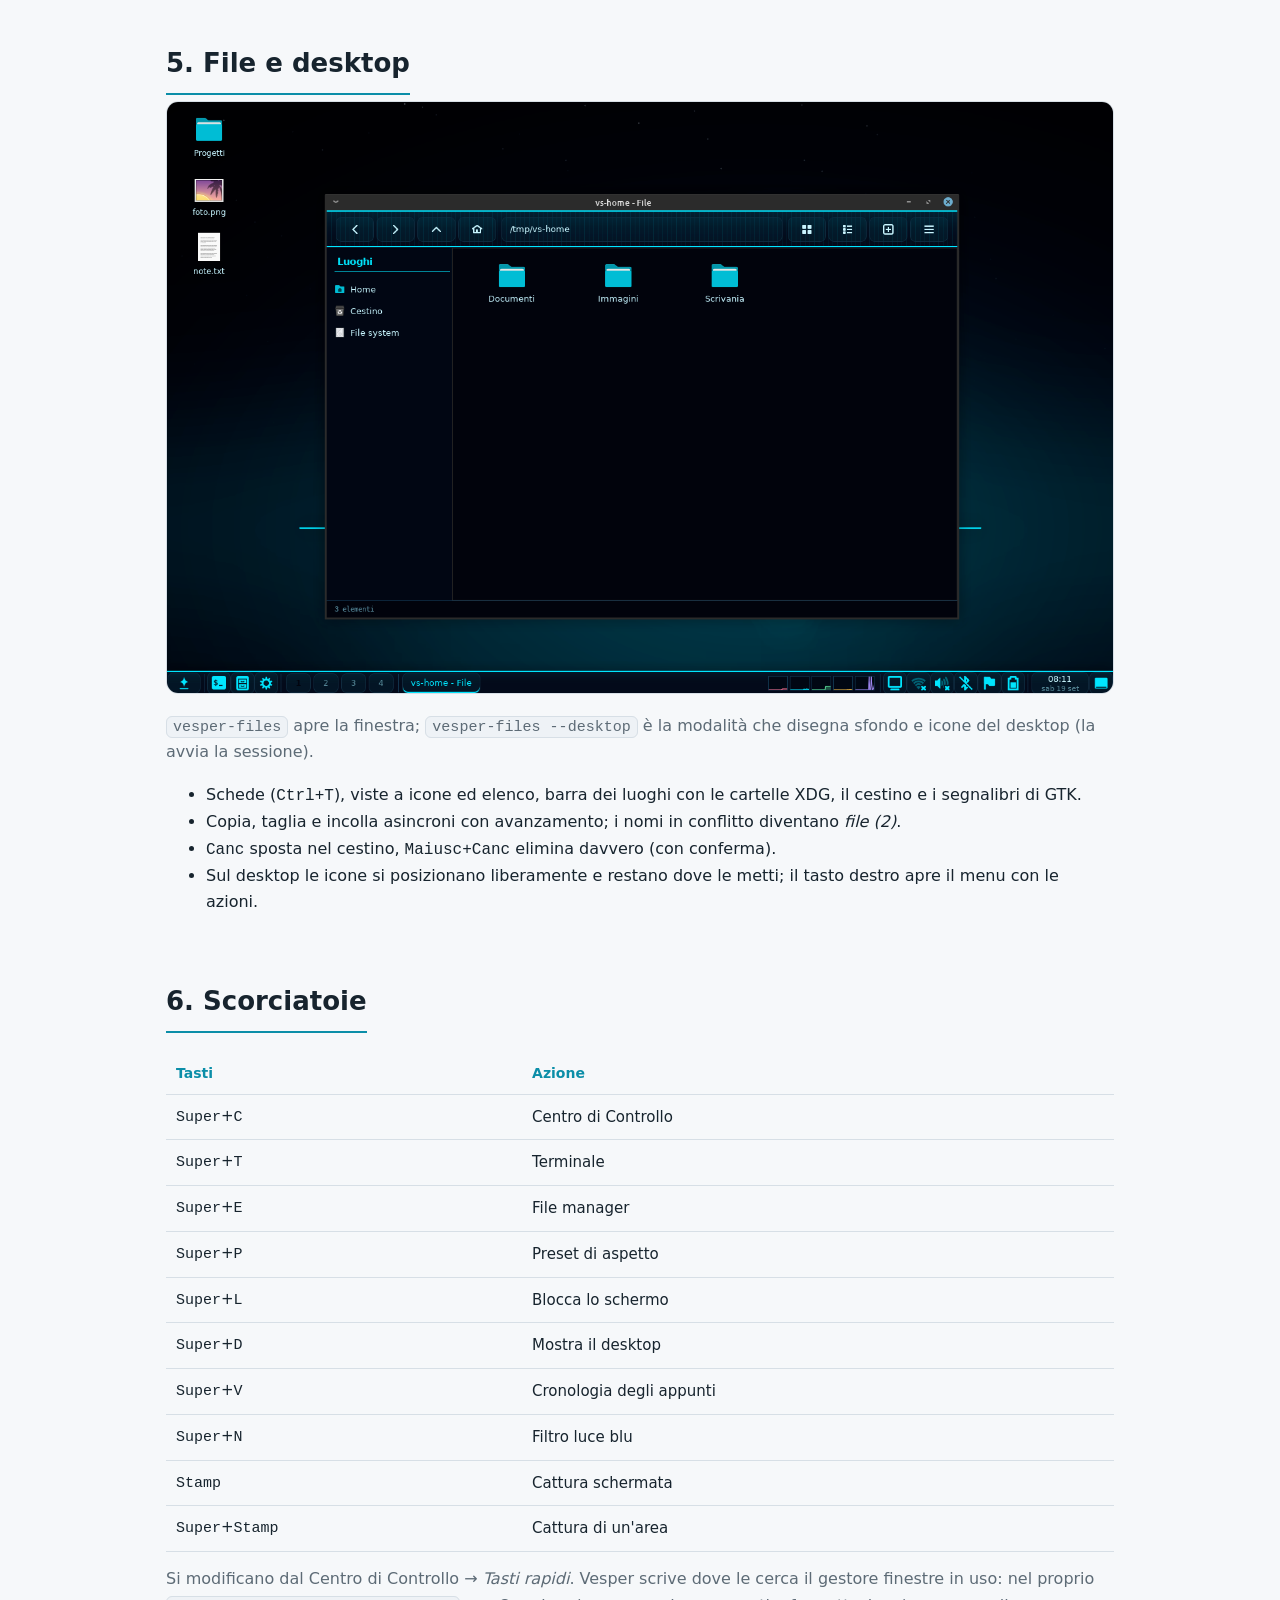
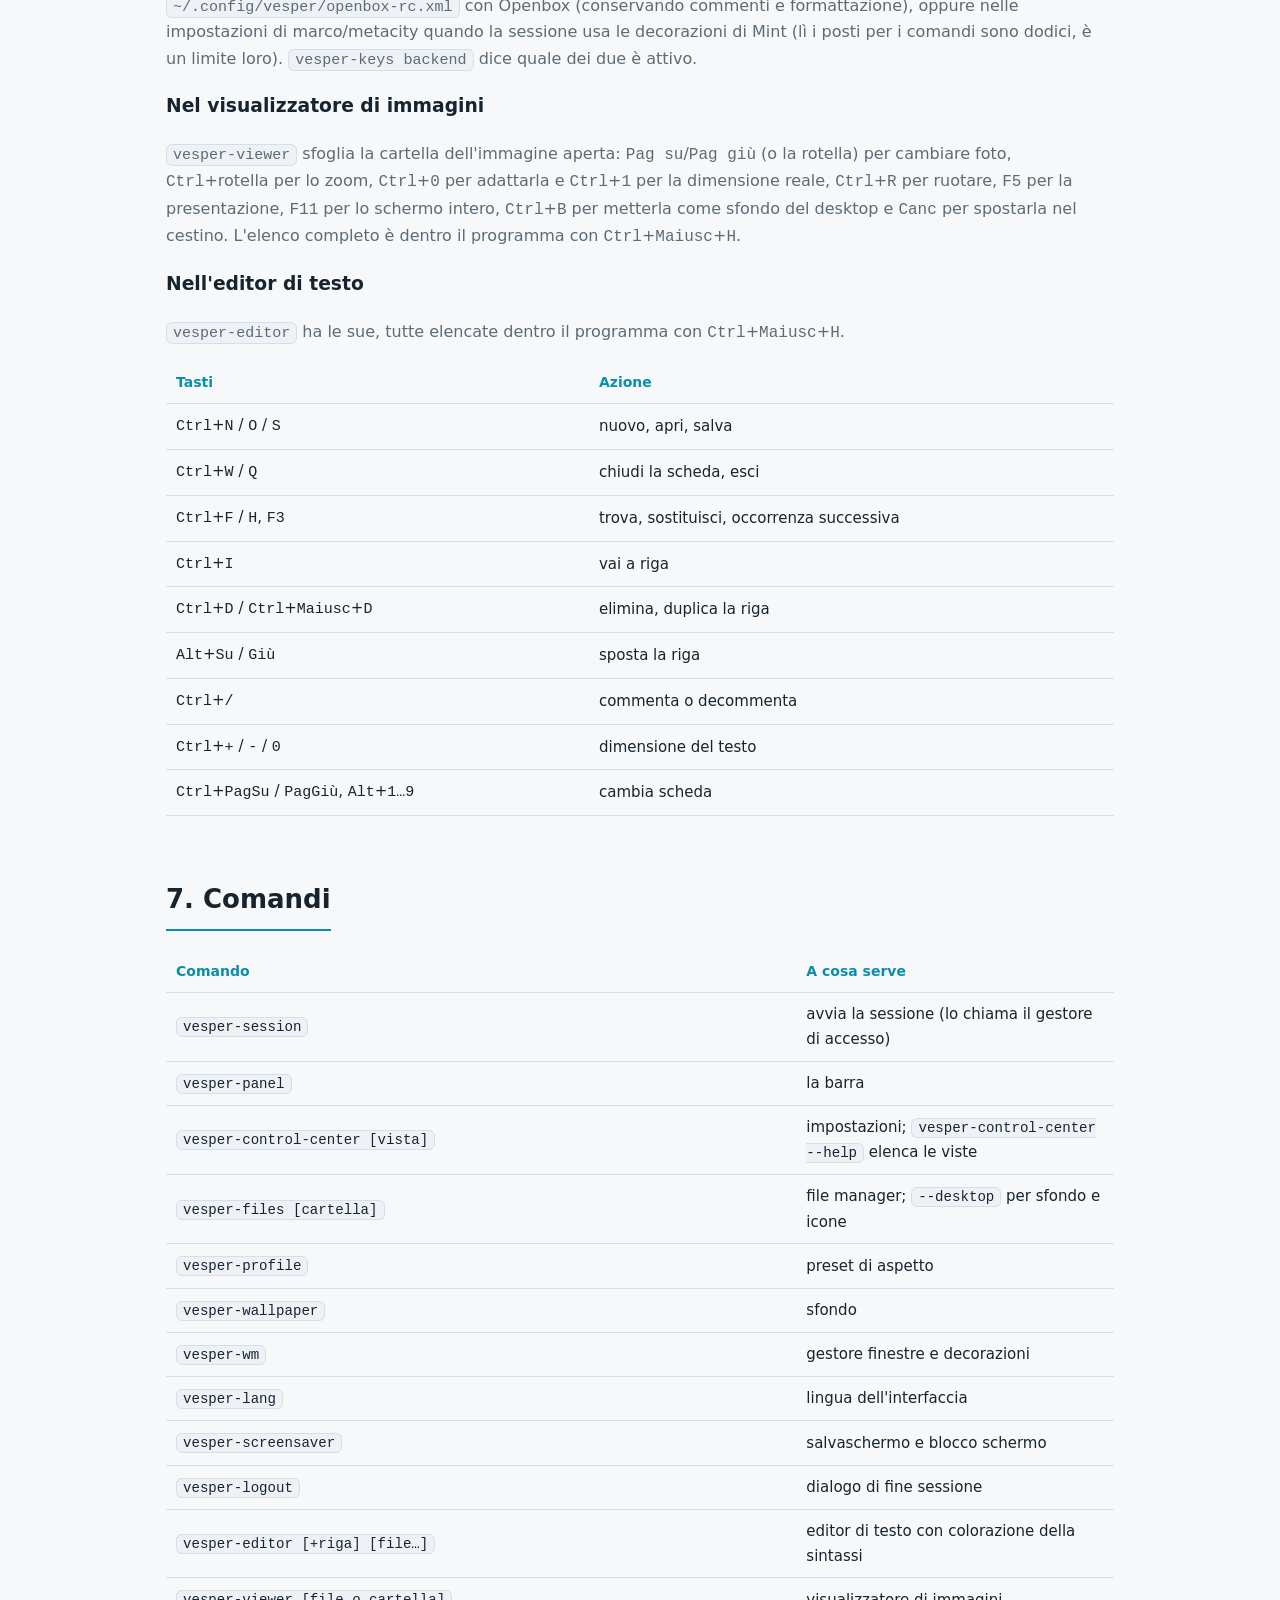
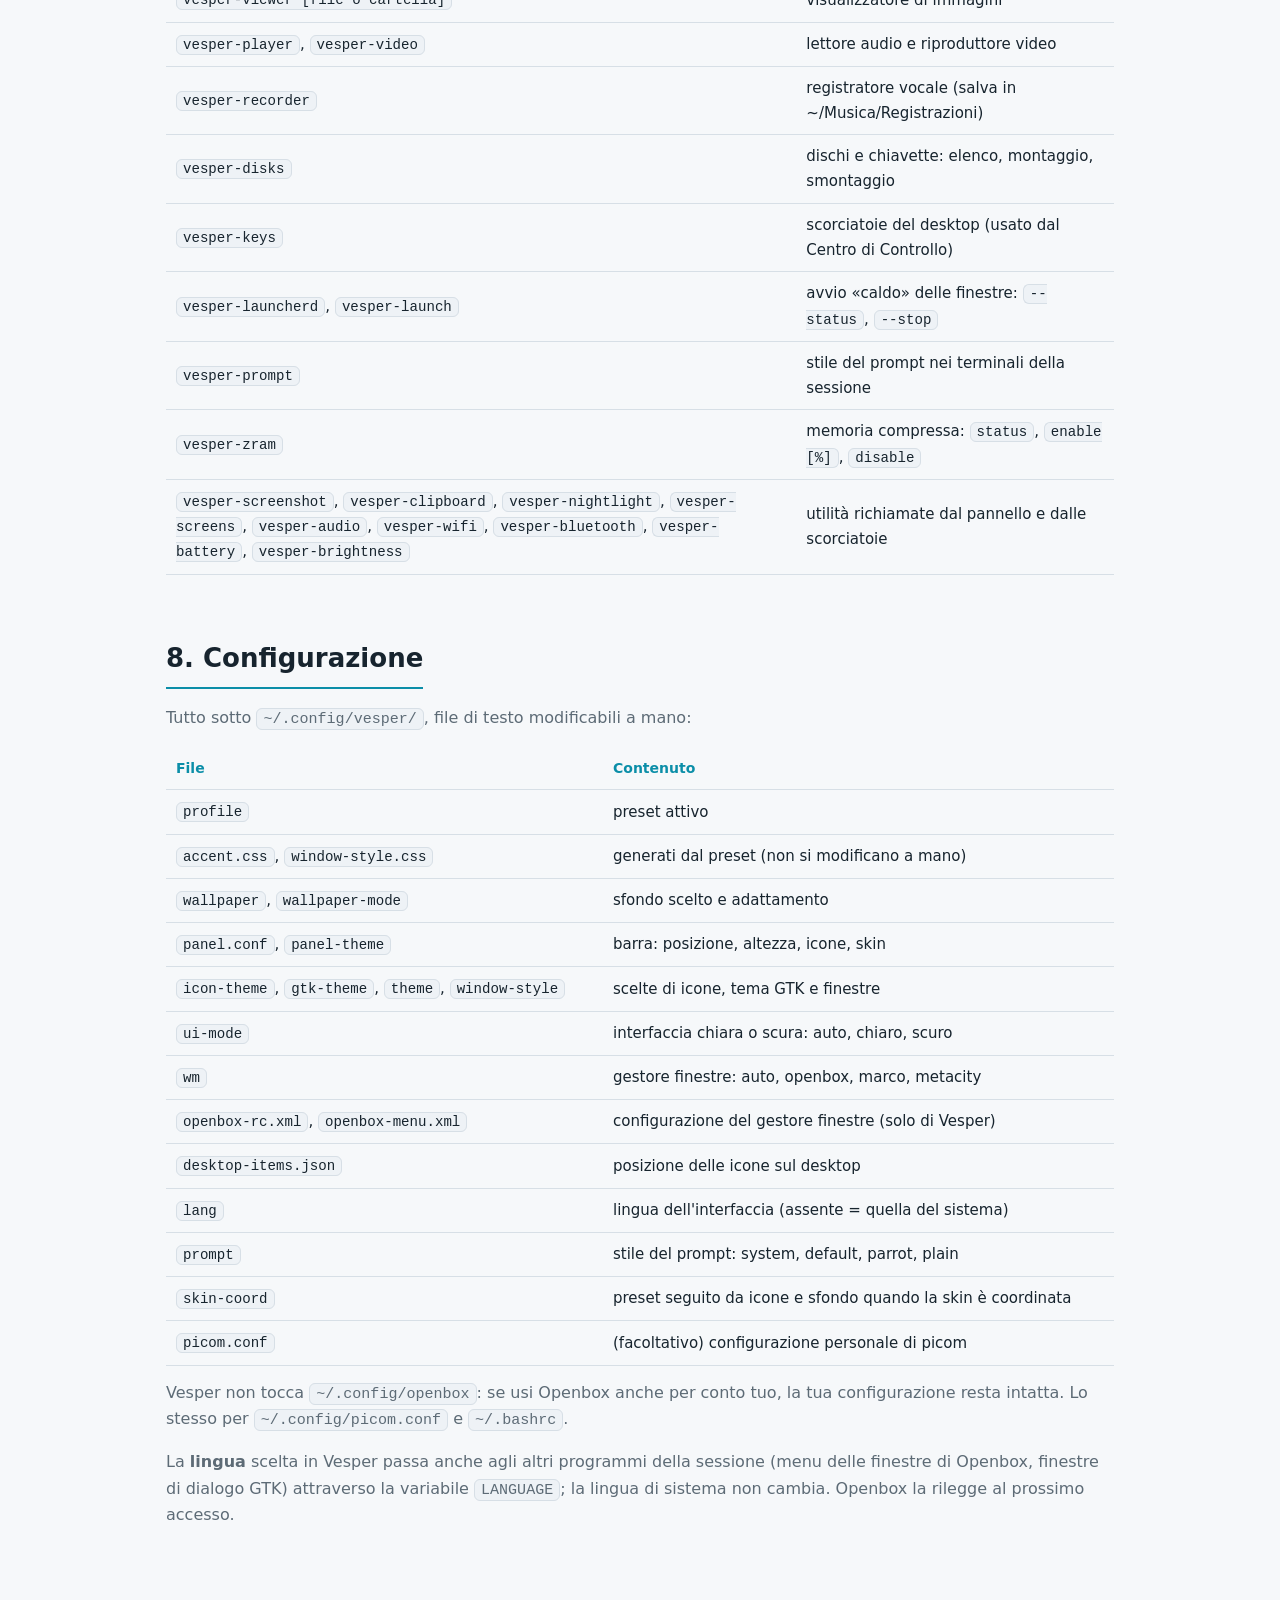
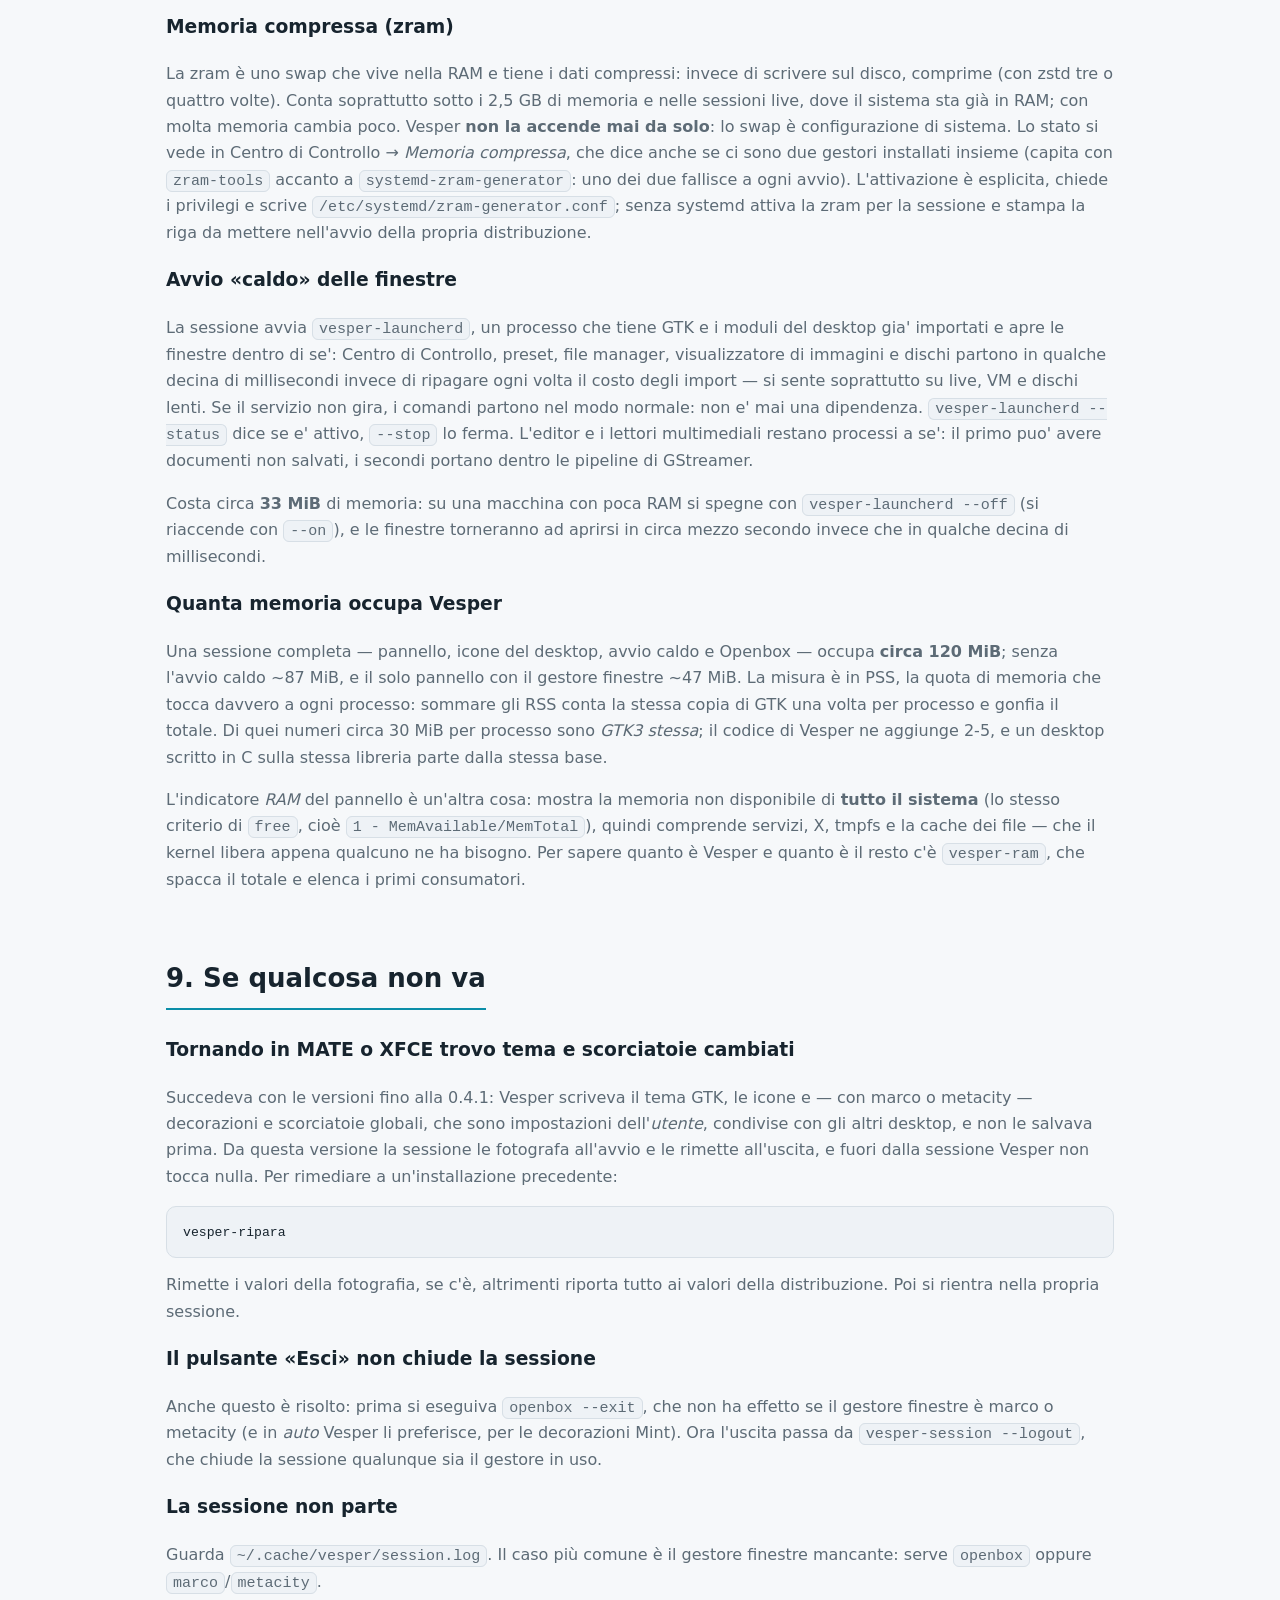
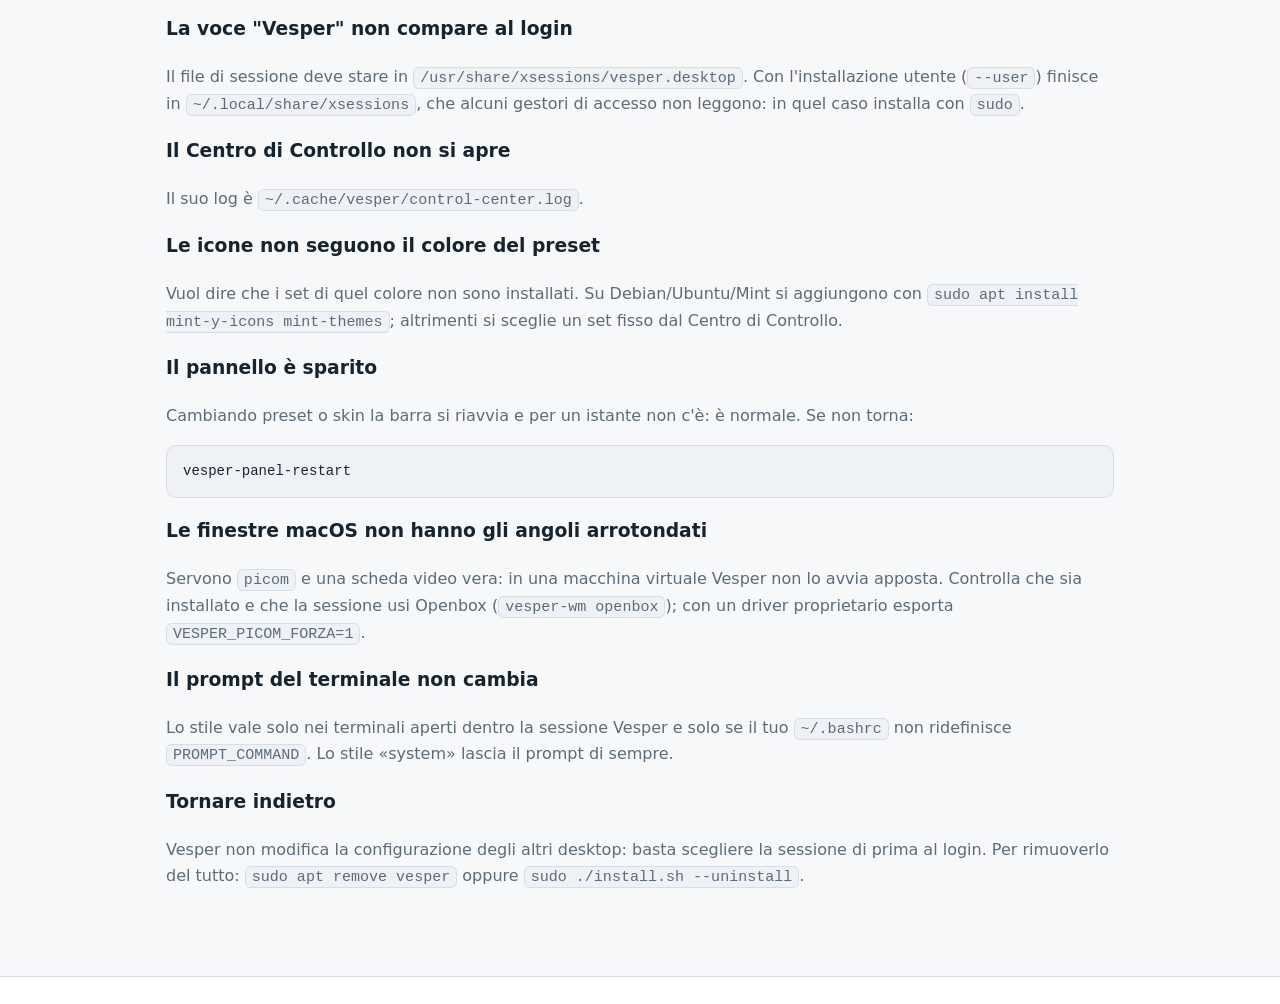
==== commit d7109253: "Versione 0.7.0: documentazione completa (README, sito, manuale, note di progetto, piano di porting)," ====
--- a/docs/manuale.html
+++ b/docs/manuale.html
@@ -42,7 +42,7 @@
   <h2>1. Installare</h2>
 
   <h3>Debian, Ubuntu, Linux Mint</h3>
-<pre>sudo apt install ./vesper_0.3.0_all.deb</pre>
+<pre>sudo apt install ./vesper_0.7.0_all.deb</pre>
   <p class="intro">
     Il pacchetto tira dietro le dipendenze da solo. Per toglierlo:
     <code>sudo apt remove vesper</code> (la configurazione in
@@ -50,7 +50,7 @@
   </p>
 
   <h3>Qualsiasi distribuzione, dai sorgenti</h3>
-<pre>tar xzf vesper-0.3.0.tar.gz &amp;&amp; cd vesper-0.3.0
+<pre>tar xzf vesper-0.7.0.tar.gz &amp;&amp; cd vesper-0.7.0
 sudo ./install.sh --prefix=/usr     # come i pacchetti della distro
 sudo ./install.sh                   # in /usr/local
 ./install.sh --user                 # in ~/.local, senza root
@@ -115,6 +115,15 @@
         insieme allo schermo.</small></li>
     <li><strong>Più monitor</strong>: una barra per schermo, e il menu si apre su
         quello dove hai cliccato.</li>
+    <li><strong>Finestre aperte</strong>: la barra mostra quelle del desktop
+        corrente (più quelle impostate su tutti i desktop). Clic: porta davanti
+        o riduce. <strong>Tasto destro</strong>: riduci/ripristina, massimizza,
+        sempre in primo piano, sposta su un altro desktop, chiudi (ridurre a
+        icona richiede <code>xdotool</code>).</li>
+    <li><strong>Bluetooth</strong>: nel popup e in <em>Gestione Bluetooth</em> i
+        dispositivi senza nome (telefoni, orologi, beacon nei dintorni) sono
+        nascosti di default, come su Android e iOS; si mostrano con l'apposita
+        casella e si riconoscono dal produttore e dalle ultime cifre del MAC.</li>
   </ul>
 </section>
 
@@ -153,16 +162,45 @@
 vesper-wm marco      # decorazioni di Mint
 vesper-wm openbox    # decorazioni di Vesper
 vesper-wm auto       # lascia decidere a Vesper (predefinito)</pre>
-  <p class="intro">Ha effetto al prossimo accesso.</p>
+  <p class="intro">Ha effetto al prossimo accesso. Con Openbox le decorazioni
+    di Vesper sono in sei famiglie, tutte nel colore del preset:</p>
+<pre>vesper-profile theme core        # barra piatta scura (predefinita)
+vesper-profile theme retro       # flat chiaro
+vesper-profile theme cards       # barra graphite, pulsanti a sfera a sinistra
+vesper-profile theme mac         # stile macOS chiaro
+vesper-profile theme mac-scuro   # stile macOS scuro</pre>
+  <p class="intro">
+    Con le famiglie macOS e Cards gli <strong>angoli arrotondati e le
+    ombre</strong> li aggiunge <code>picom</code>, se installato. Vesper lo
+    avvia da sé con la propria configurazione e solo con una scheda video vera
+    (Intel, AMD, nouveau); nelle macchine virtuali resta spento, perché il
+    rendering software dava finestre bianche o nere. Con un driver proprietario
+    lo si forza esportando <code>VESPER_PICOM_FORZA=1</code>; una
+    configurazione personale va in <code>~/.config/vesper/picom.conf</code>.
+  </p>
 
   <h3>Skin del pannello</h3>
   <p class="intro">
     La barra può seguire il preset oppure avere una palette fissa (HUD, scuro,
     chiaro, Nord, Solarized, Terminal Green, Ambra, alto contrasto, nero,
-    bianco): Centro di Controllo → <em>Aspetto coordinato</em>. Le skin sono
-    file CSS: mettendone uno in <code>~/.config/vesper/panel-themes/</code>
-    compare nell'elenco.
-  </p>
+    bianco): Centro di Controllo → <em>Aspetto coordinato</em>. La skin colora
+    anche l'interno delle finestre di Vesper. Con la casella
+    <strong>Coordina</strong> (attiva di serie) icone e sfondo seguono il preset
+    di colore più vicino alla skin, e le finestre macOS passano a chiare o
+    scure secondo il suo tono; scegliere poi un preset riporta tutto al preset.
+    Le skin sono file CSS: mettendone uno in
+    <code>~/.config/vesper/panel-themes/</code> compare nell'elenco.
+  </p>
+
+  <h3>Prompt del terminale</h3>
+  <p class="intro">
+    Nei terminali aperti dentro Vesper il prompt può avere lo stile di Vesper
+    (utente nel colore del preset), quello a due righe di Parrot/Kali o uno
+    minimale. Di serie resta quello <strong>del sistema</strong>. Vesper non
+    modifica <code>~/.bashrc</code>: lo stile vale solo nella sessione Vesper.
+  </p>
+<pre>vesper-prompt list           # gli stili
+vesper-prompt set parrot     # system | default | parrot | plain</pre>
 </section>
 
 <section id="file">
@@ -262,6 +300,7 @@
     <tr><td><code>vesper-disks</code></td><td>dischi e chiavette: elenco, montaggio, smontaggio</td></tr>
     <tr><td><code>vesper-keys</code></td><td>scorciatoie del desktop (usato dal Centro di Controllo)</td></tr>
     <tr><td><code>vesper-launcherd</code>, <code>vesper-launch</code></td><td>avvio «caldo» delle finestre: <code>--status</code>, <code>--stop</code></td></tr>
+    <tr><td><code>vesper-prompt</code></td><td>stile del prompt nei terminali della sessione</td></tr>
     <tr><td><code>vesper-zram</code></td><td>memoria compressa: <code>status</code>, <code>enable [%]</code>, <code>disable</code></td></tr>
     <tr><td><code>vesper-screenshot</code>, <code>vesper-clipboard</code>, <code>vesper-nightlight</code>, <code>vesper-screens</code>, <code>vesper-audio</code>, <code>vesper-wifi</code>, <code>vesper-bluetooth</code>, <code>vesper-battery</code>, <code>vesper-brightness</code></td><td>utilità richiamate dal pannello e dalle scorciatoie</td></tr>
   </table>
@@ -281,11 +320,21 @@
     <tr><td><code>wm</code></td><td>gestore finestre: auto, openbox, marco, metacity</td></tr>
     <tr><td><code>openbox-rc.xml</code>, <code>openbox-menu.xml</code></td><td>configurazione del gestore finestre (solo di Vesper)</td></tr>
     <tr><td><code>desktop-items.json</code></td><td>posizione delle icone sul desktop</td></tr>
-    <tr><td><code>lang</code></td><td>lingua dell'interfaccia</td></tr>
+    <tr><td><code>lang</code></td><td>lingua dell'interfaccia (assente = quella del sistema)</td></tr>
+    <tr><td><code>prompt</code></td><td>stile del prompt: system, default, parrot, plain</td></tr>
+    <tr><td><code>skin-coord</code></td><td>preset seguito da icone e sfondo quando la skin è coordinata</td></tr>
+    <tr><td><code>picom.conf</code></td><td>(facoltativo) configurazione personale di picom</td></tr>
   </table>
   <p class="intro">
     Vesper non tocca <code>~/.config/openbox</code>: se usi Openbox anche per
-    conto tuo, la tua configurazione resta intatta.
+    conto tuo, la tua configurazione resta intatta. Lo stesso per
+    <code>~/.config/picom.conf</code> e <code>~/.bashrc</code>.
+  </p>
+  <p class="intro">
+    La <strong>lingua</strong> scelta in Vesper passa anche agli altri programmi
+    della sessione (menu delle finestre di Openbox, finestre di dialogo GTK)
+    attraverso la variabile <code>LANGUAGE</code>; la lingua di sistema non
+    cambia. Openbox la rilegge al prossimo accesso.
   </p>
 </section>
 
@@ -405,7 +454,24 @@
   </p>
 
   <h3>Il pannello è sparito</h3>
+  <p class="intro">Cambiando preset o skin la barra si riavvia e per un
+    istante non c'è: è normale. Se non torna:</p>
 <pre>vesper-panel-restart</pre>
+
+  <h3>Le finestre macOS non hanno gli angoli arrotondati</h3>
+  <p class="intro">
+    Servono <code>picom</code> e una scheda video vera: in una macchina virtuale
+    Vesper non lo avvia apposta. Controlla che sia installato e che la sessione
+    usi Openbox (<code>vesper-wm openbox</code>); con un driver proprietario
+    esporta <code>VESPER_PICOM_FORZA=1</code>.
+  </p>
+
+  <h3>Il prompt del terminale non cambia</h3>
+  <p class="intro">
+    Lo stile vale solo nei terminali aperti dentro la sessione Vesper e solo se
+    il tuo <code>~/.bashrc</code> non ridefinisce <code>PROMPT_COMMAND</code>.
+    Lo stile «system» lascia il prompt di sempre.
+  </p>
 
   <h3>Tornare indietro</h3>
   <p class="intro">
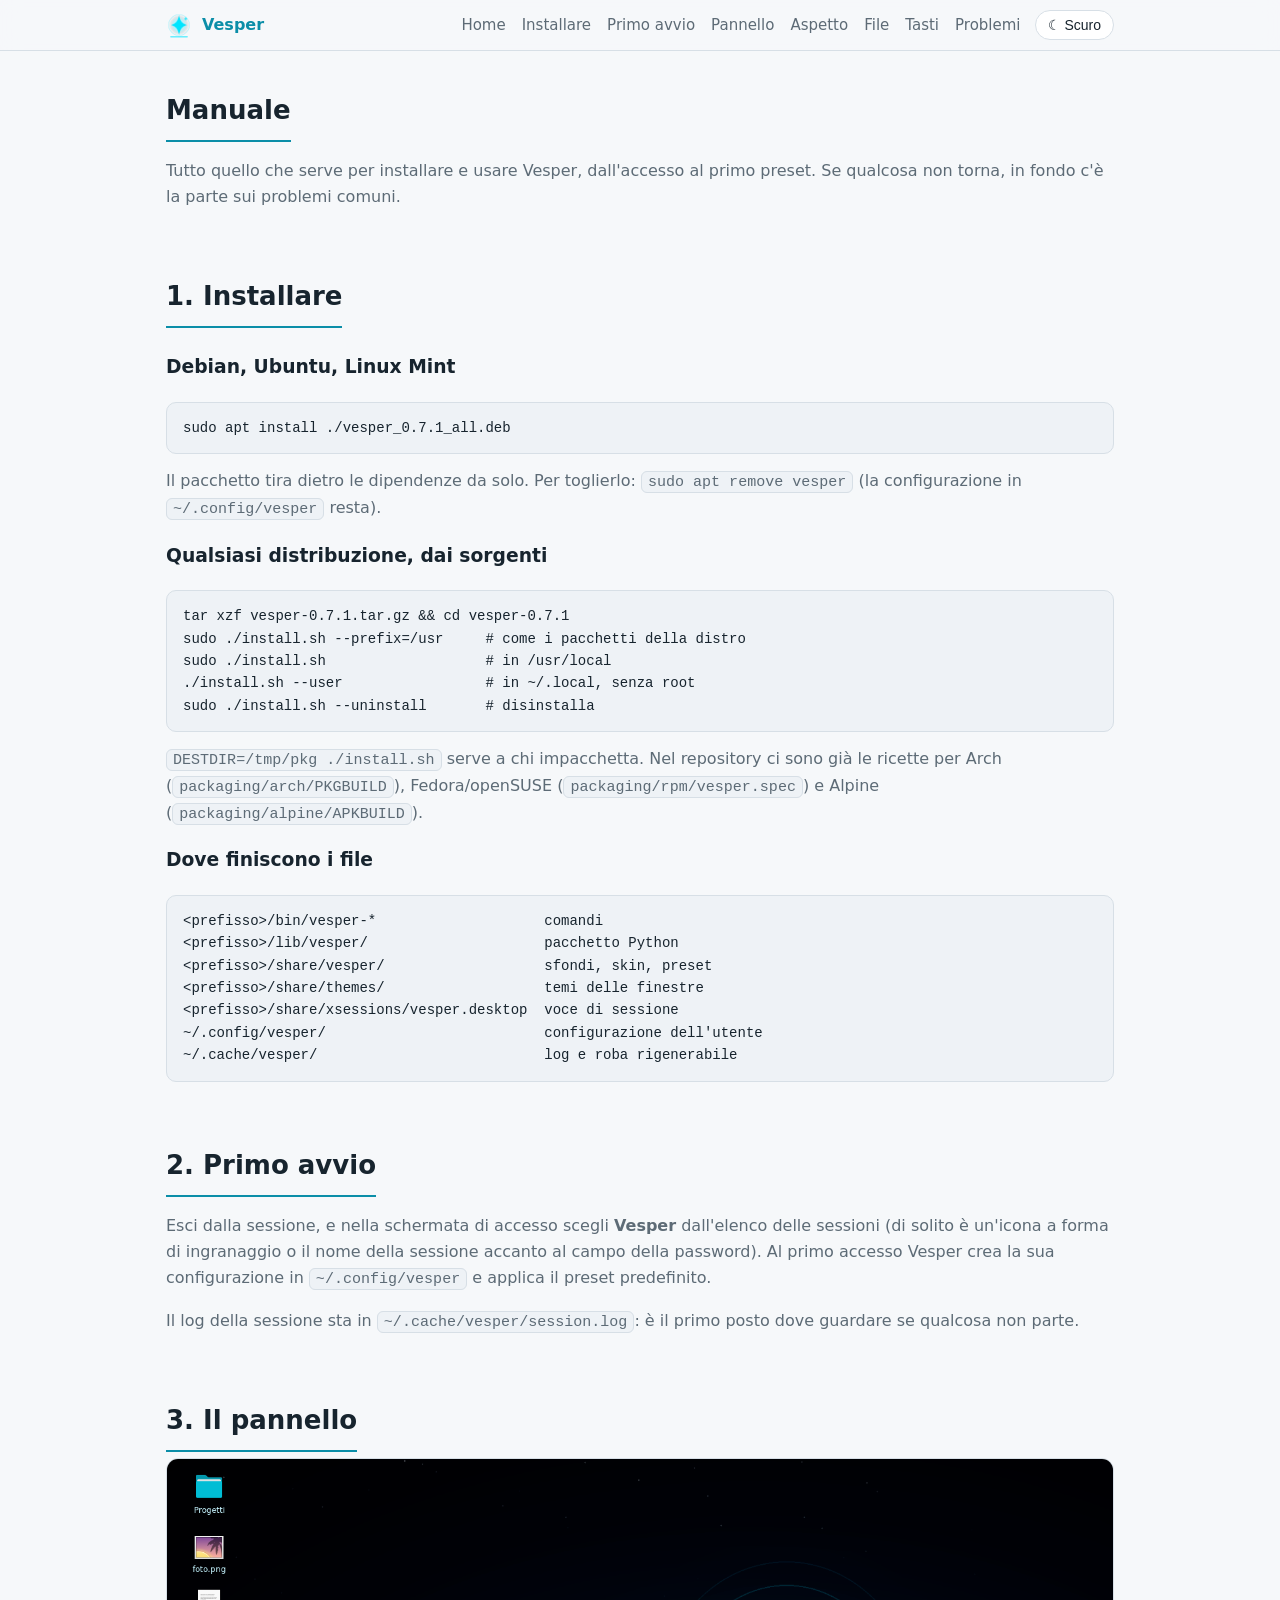
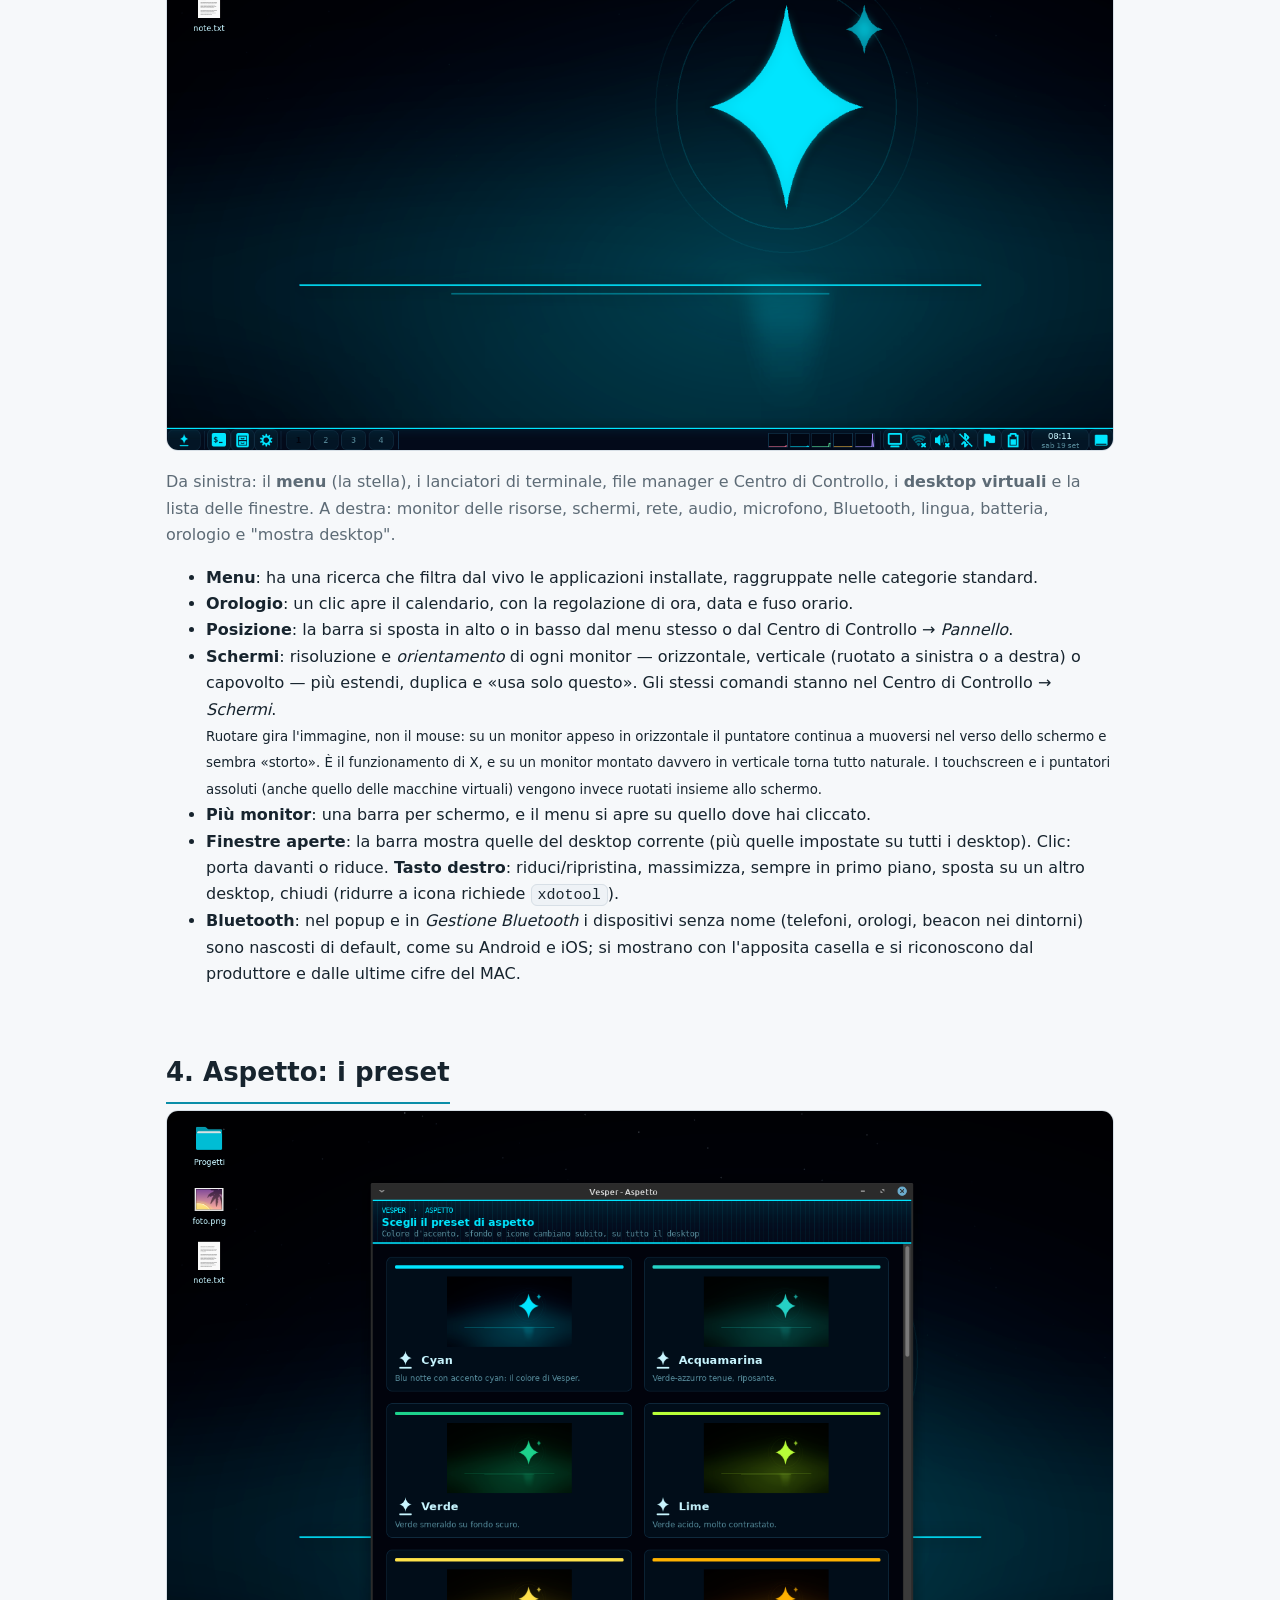
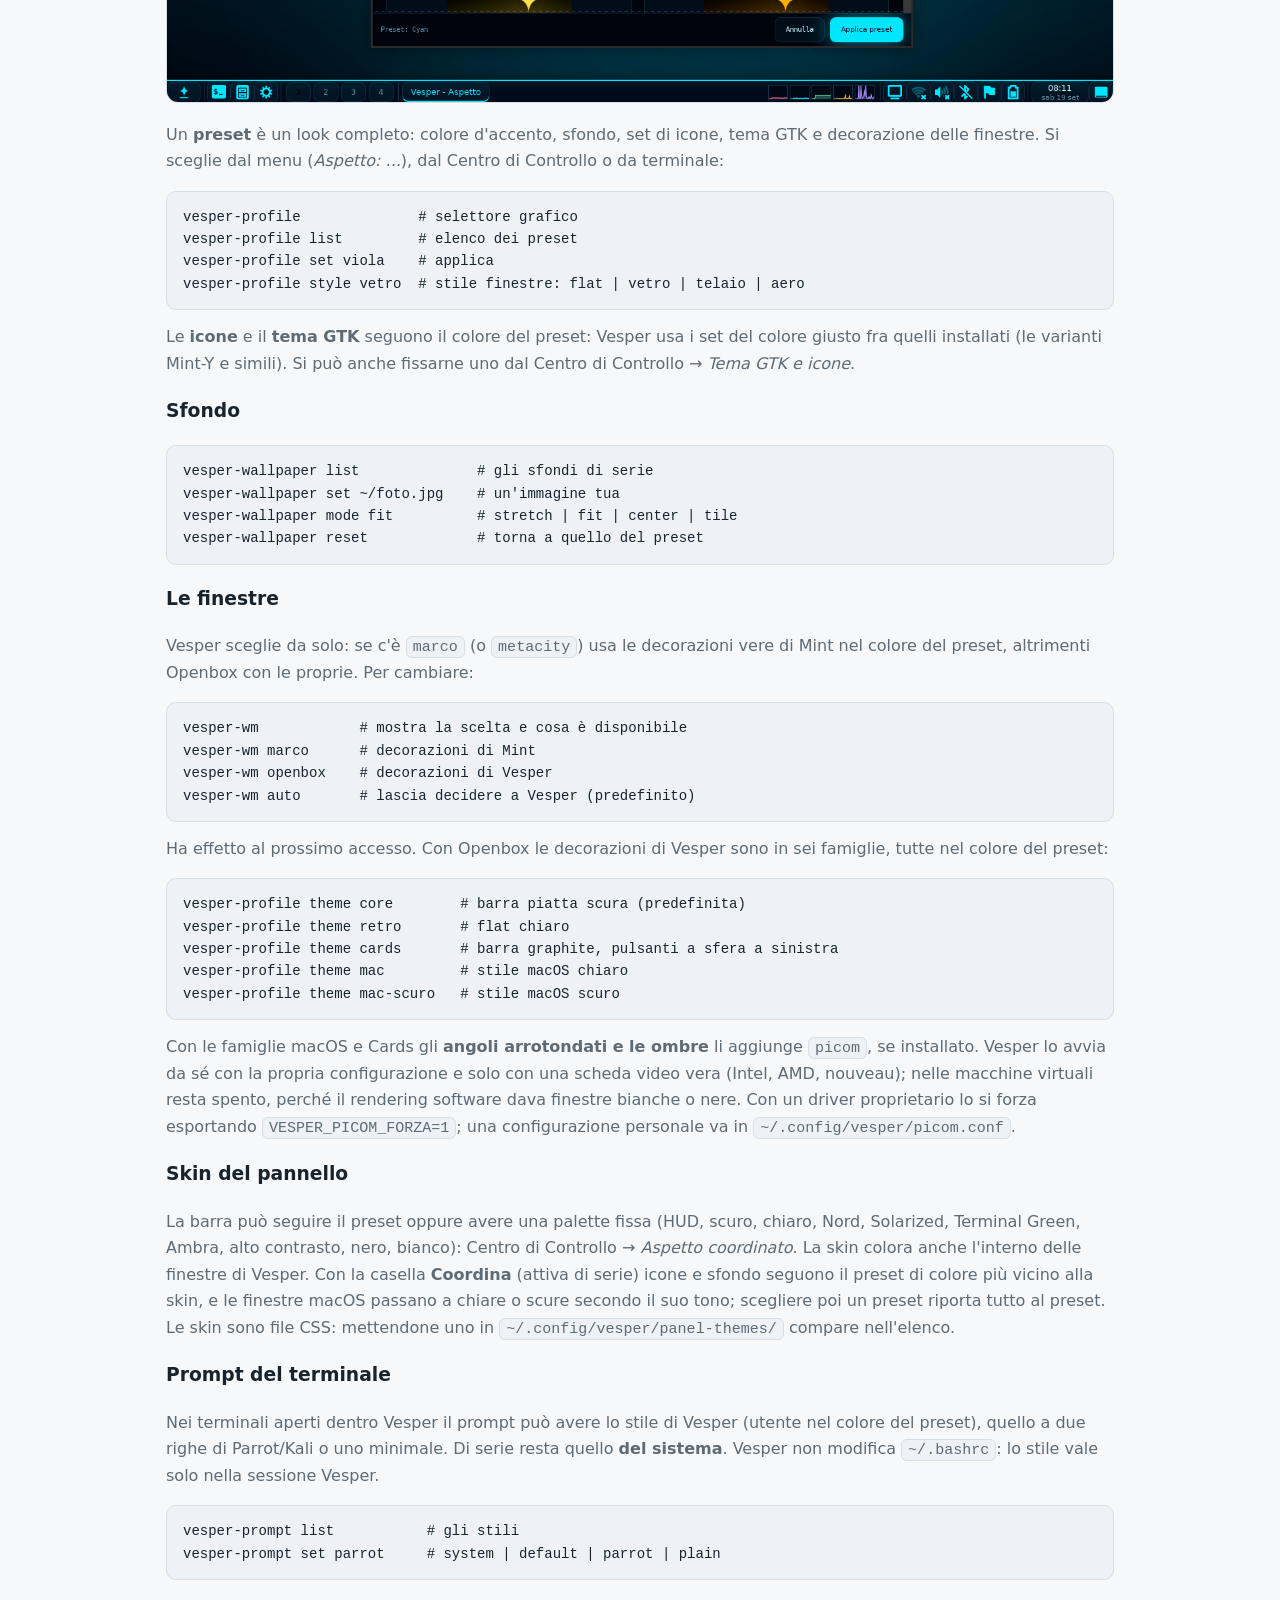
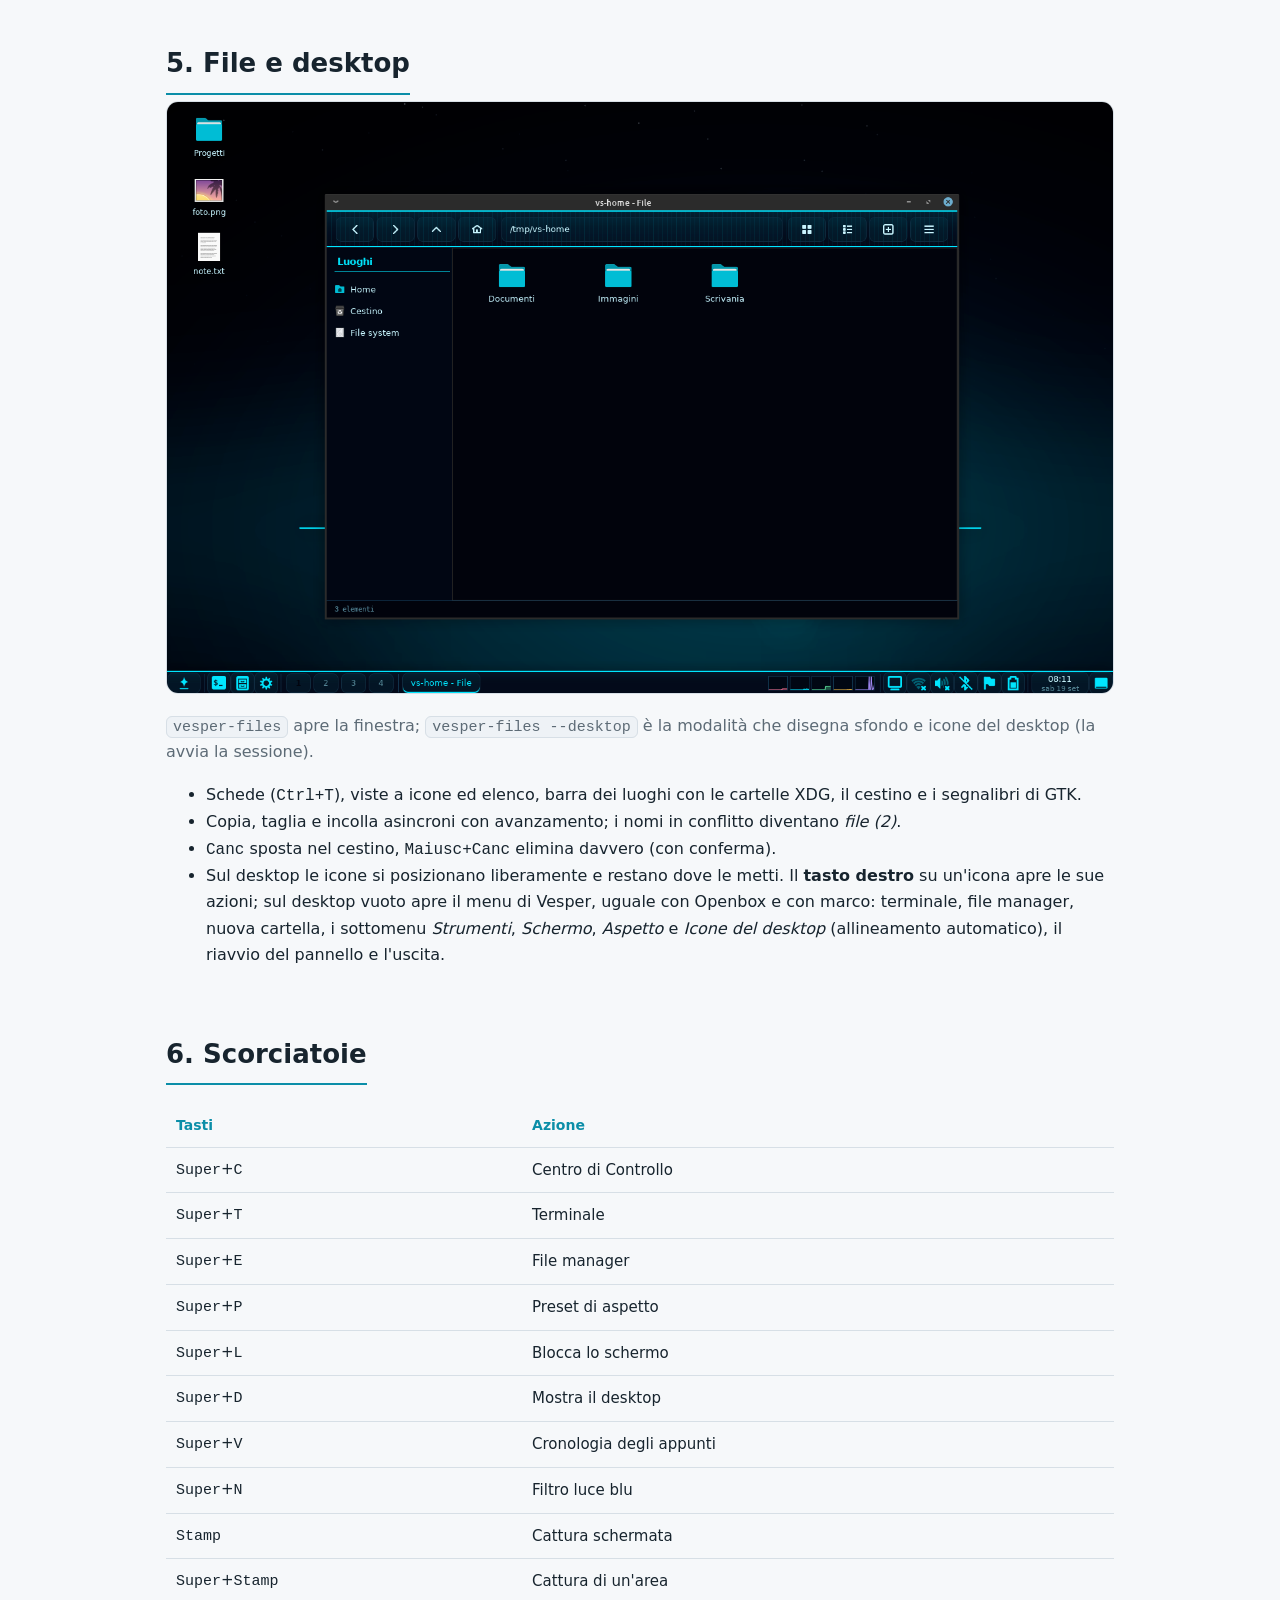
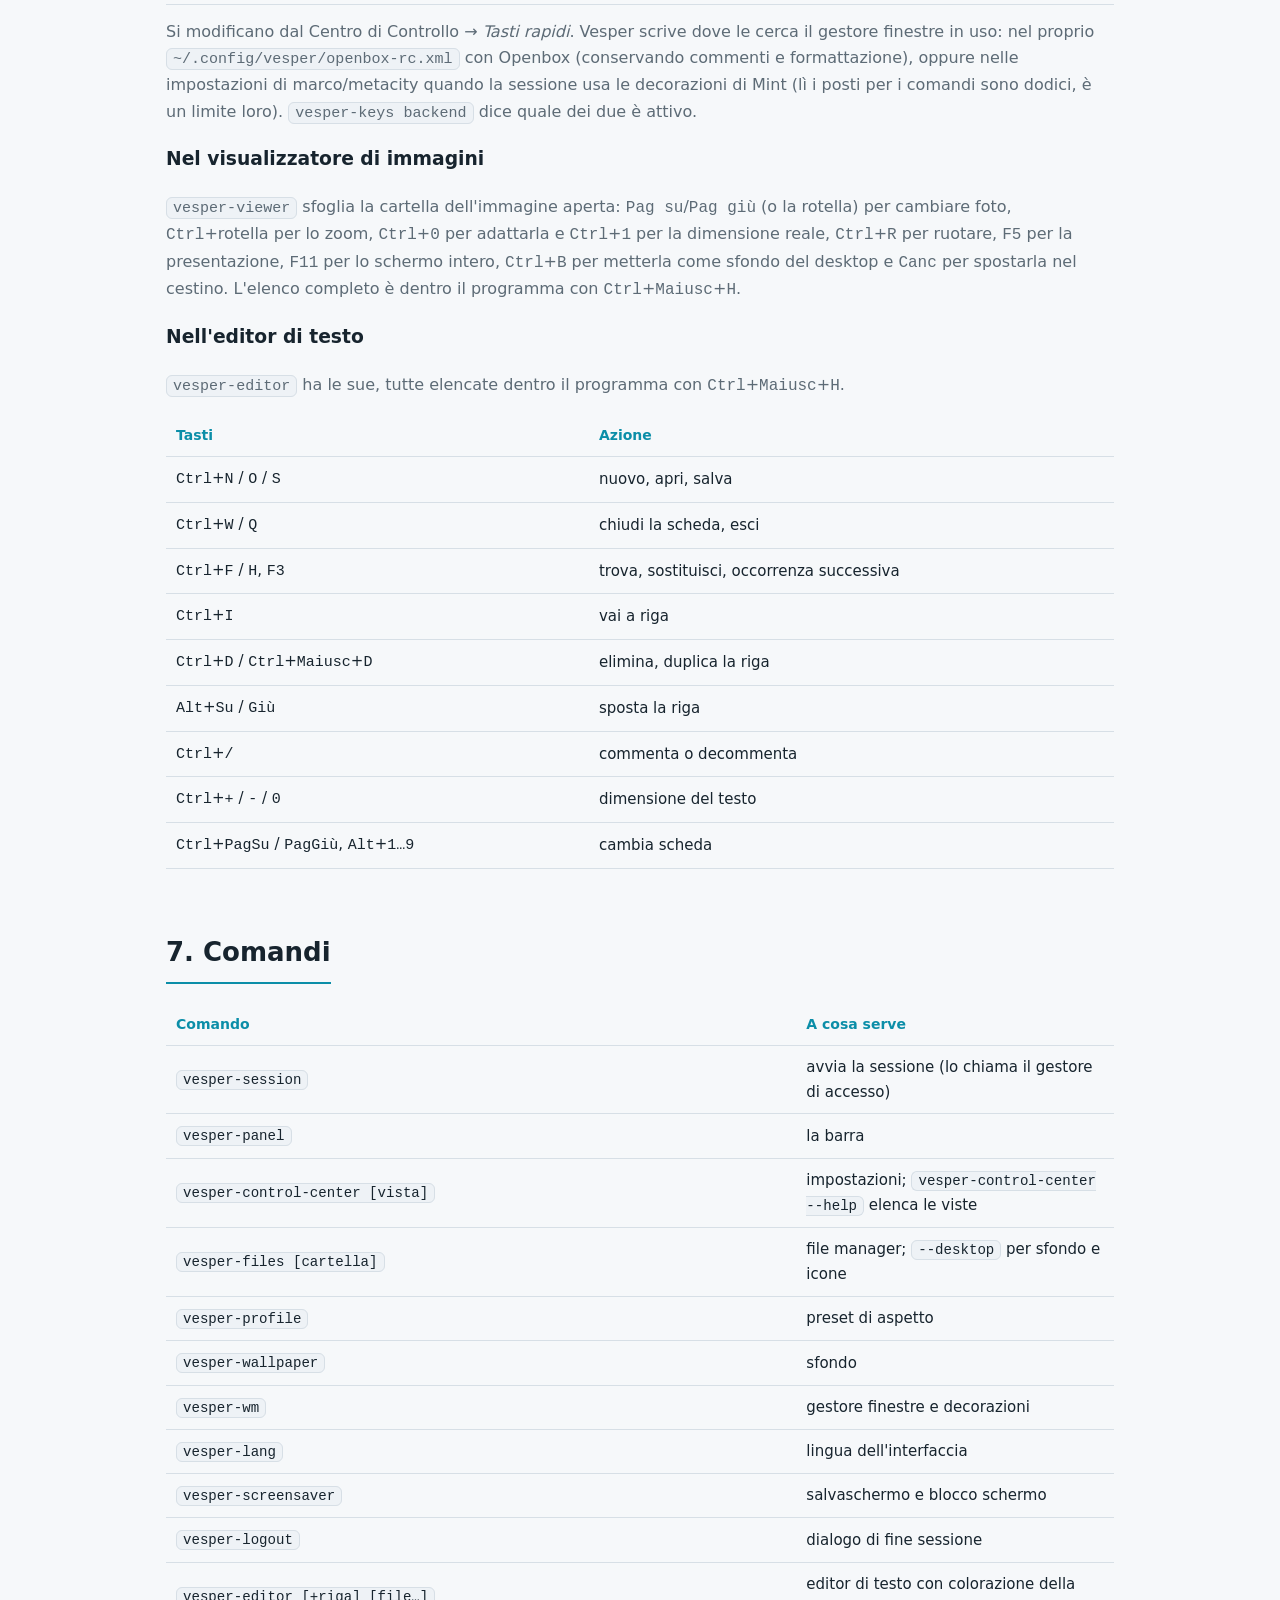
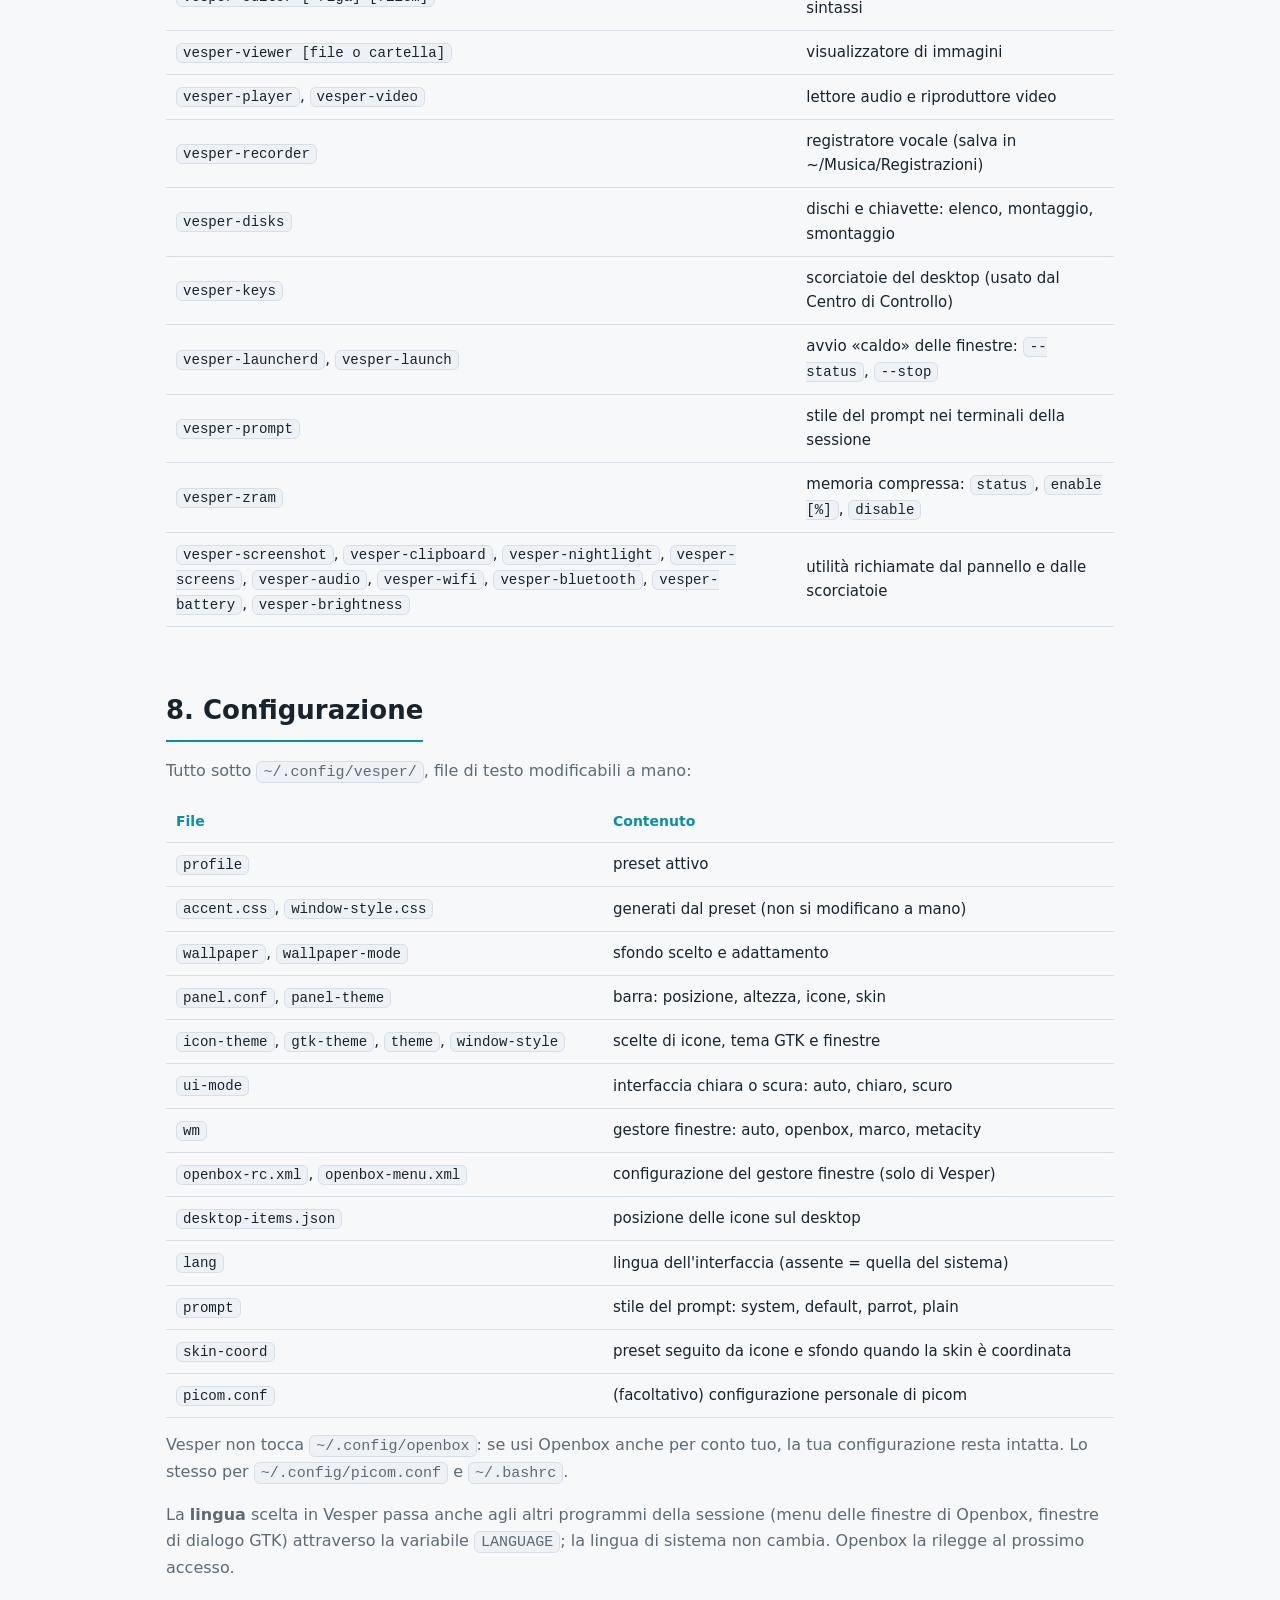
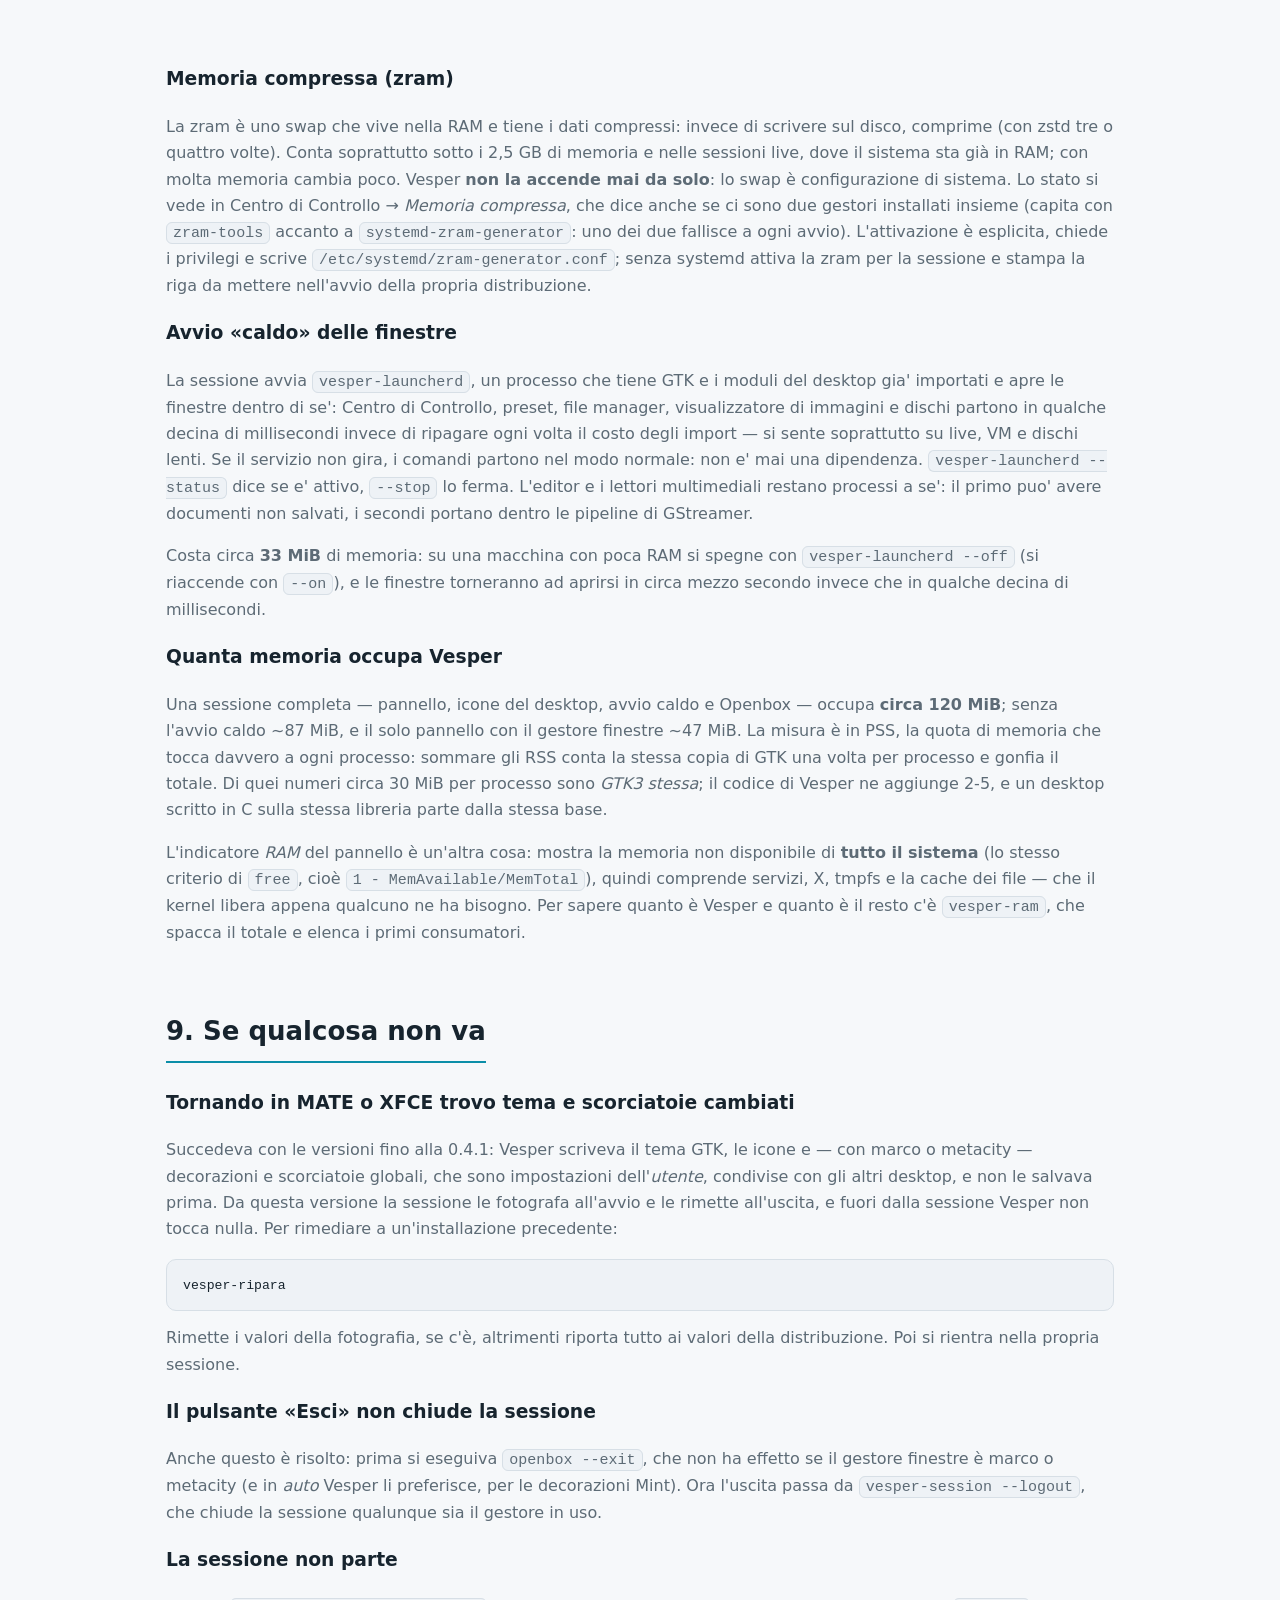
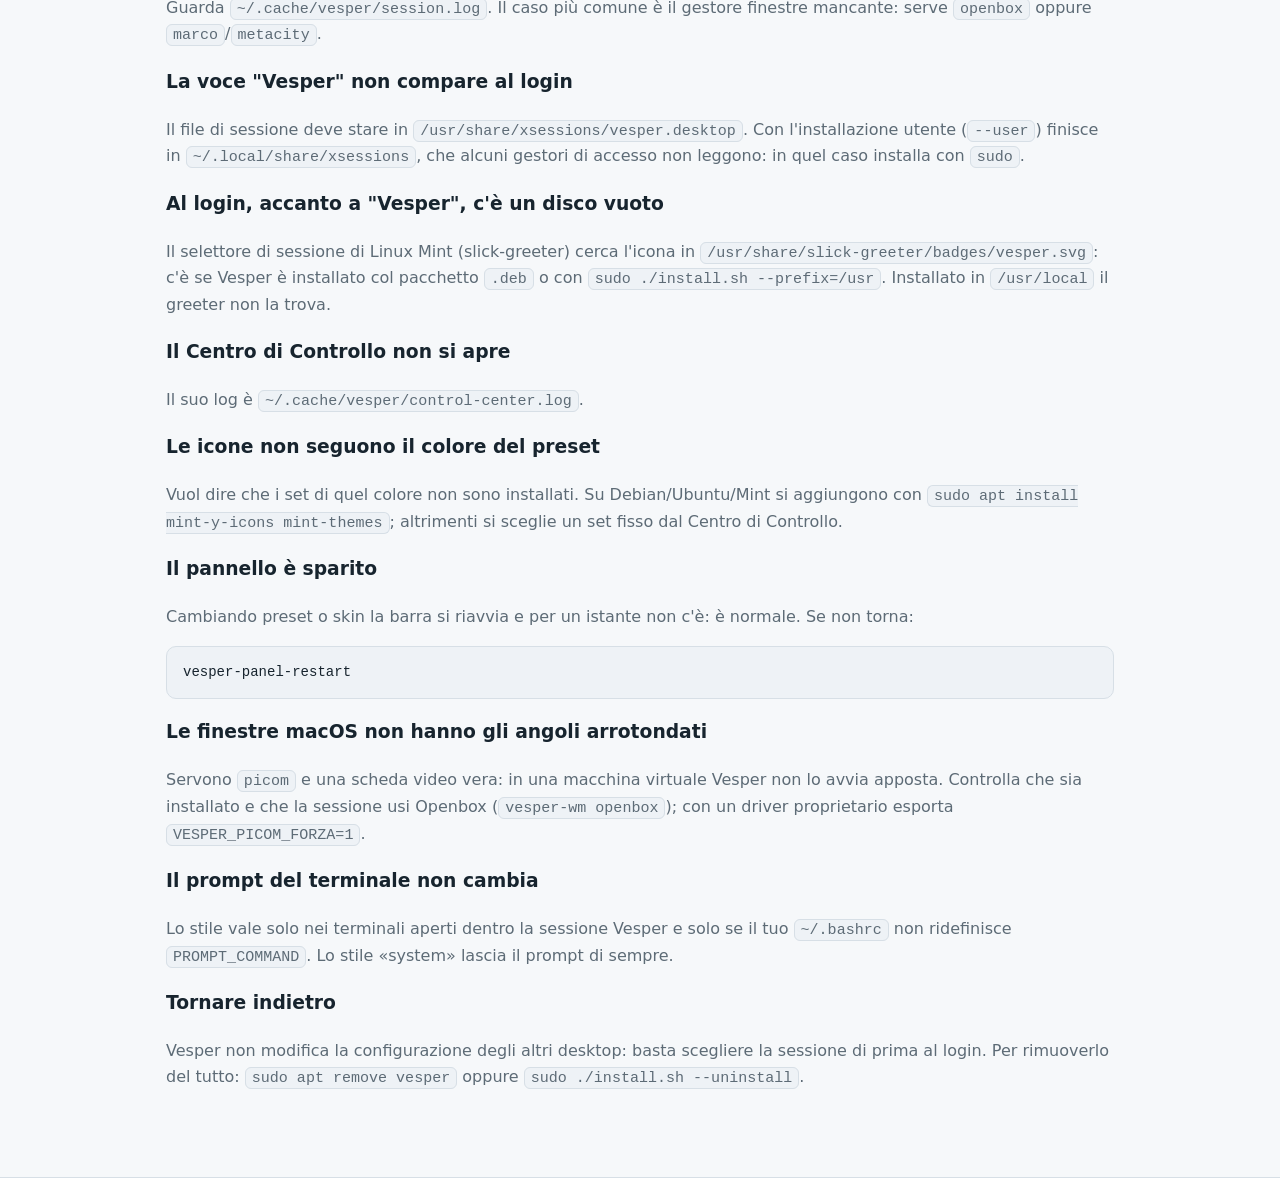
==== commit 4a211687: "Versione 0.7.1: menu unico del desktop con icone, badge di sessione al login, barra ricolorata a cal" ====
--- a/docs/manuale.html
+++ b/docs/manuale.html
@@ -42,7 +42,7 @@
   <h2>1. Installare</h2>
 
   <h3>Debian, Ubuntu, Linux Mint</h3>
-<pre>sudo apt install ./vesper_0.7.0_all.deb</pre>
+<pre>sudo apt install ./vesper_0.7.1_all.deb</pre>
   <p class="intro">
     Il pacchetto tira dietro le dipendenze da solo. Per toglierlo:
     <code>sudo apt remove vesper</code> (la configurazione in
@@ -50,7 +50,7 @@
   </p>
 
   <h3>Qualsiasi distribuzione, dai sorgenti</h3>
-<pre>tar xzf vesper-0.7.0.tar.gz &amp;&amp; cd vesper-0.7.0
+<pre>tar xzf vesper-0.7.1.tar.gz &amp;&amp; cd vesper-0.7.1
 sudo ./install.sh --prefix=/usr     # come i pacchetti della distro
 sudo ./install.sh                   # in /usr/local
 ./install.sh --user                 # in ~/.local, senza root
@@ -218,7 +218,12 @@
     <li><kbd>Canc</kbd> sposta nel cestino, <kbd>Maiusc+Canc</kbd> elimina
         davvero (con conferma).</li>
     <li>Sul desktop le icone si posizionano liberamente e restano dove le
-        metti; il tasto destro apre il menu con le azioni.</li>
+        metti. Il <strong>tasto destro</strong> su un'icona apre le sue azioni;
+        sul desktop vuoto apre il menu di Vesper, uguale con Openbox e con
+        marco: terminale, file manager, nuova cartella, i sottomenu
+        <em>Strumenti</em>, <em>Schermo</em>, <em>Aspetto</em> e <em>Icone del
+        desktop</em> (allineamento automatico), il riavvio del pannello e
+        l'uscita.</li>
   </ul>
 </section>
 
@@ -441,6 +446,15 @@
     leggono: in quel caso installa con <code>sudo</code>.
   </p>
 
+  <h3>Al login, accanto a "Vesper", c'è un disco vuoto</h3>
+  <p class="intro">
+    Il selettore di sessione di Linux Mint (slick-greeter) cerca l'icona in
+    <code>/usr/share/slick-greeter/badges/vesper.svg</code>: c'è se Vesper è
+    installato col pacchetto <code>.deb</code> o con
+    <code>sudo ./install.sh --prefix=/usr</code>. Installato in
+    <code>/usr/local</code> il greeter non la trova.
+  </p>
+
   <h3>Il Centro di Controllo non si apre</h3>
   <p class="intro">
     Il suo log è <code>~/.cache/vesper/control-center.log</code>.
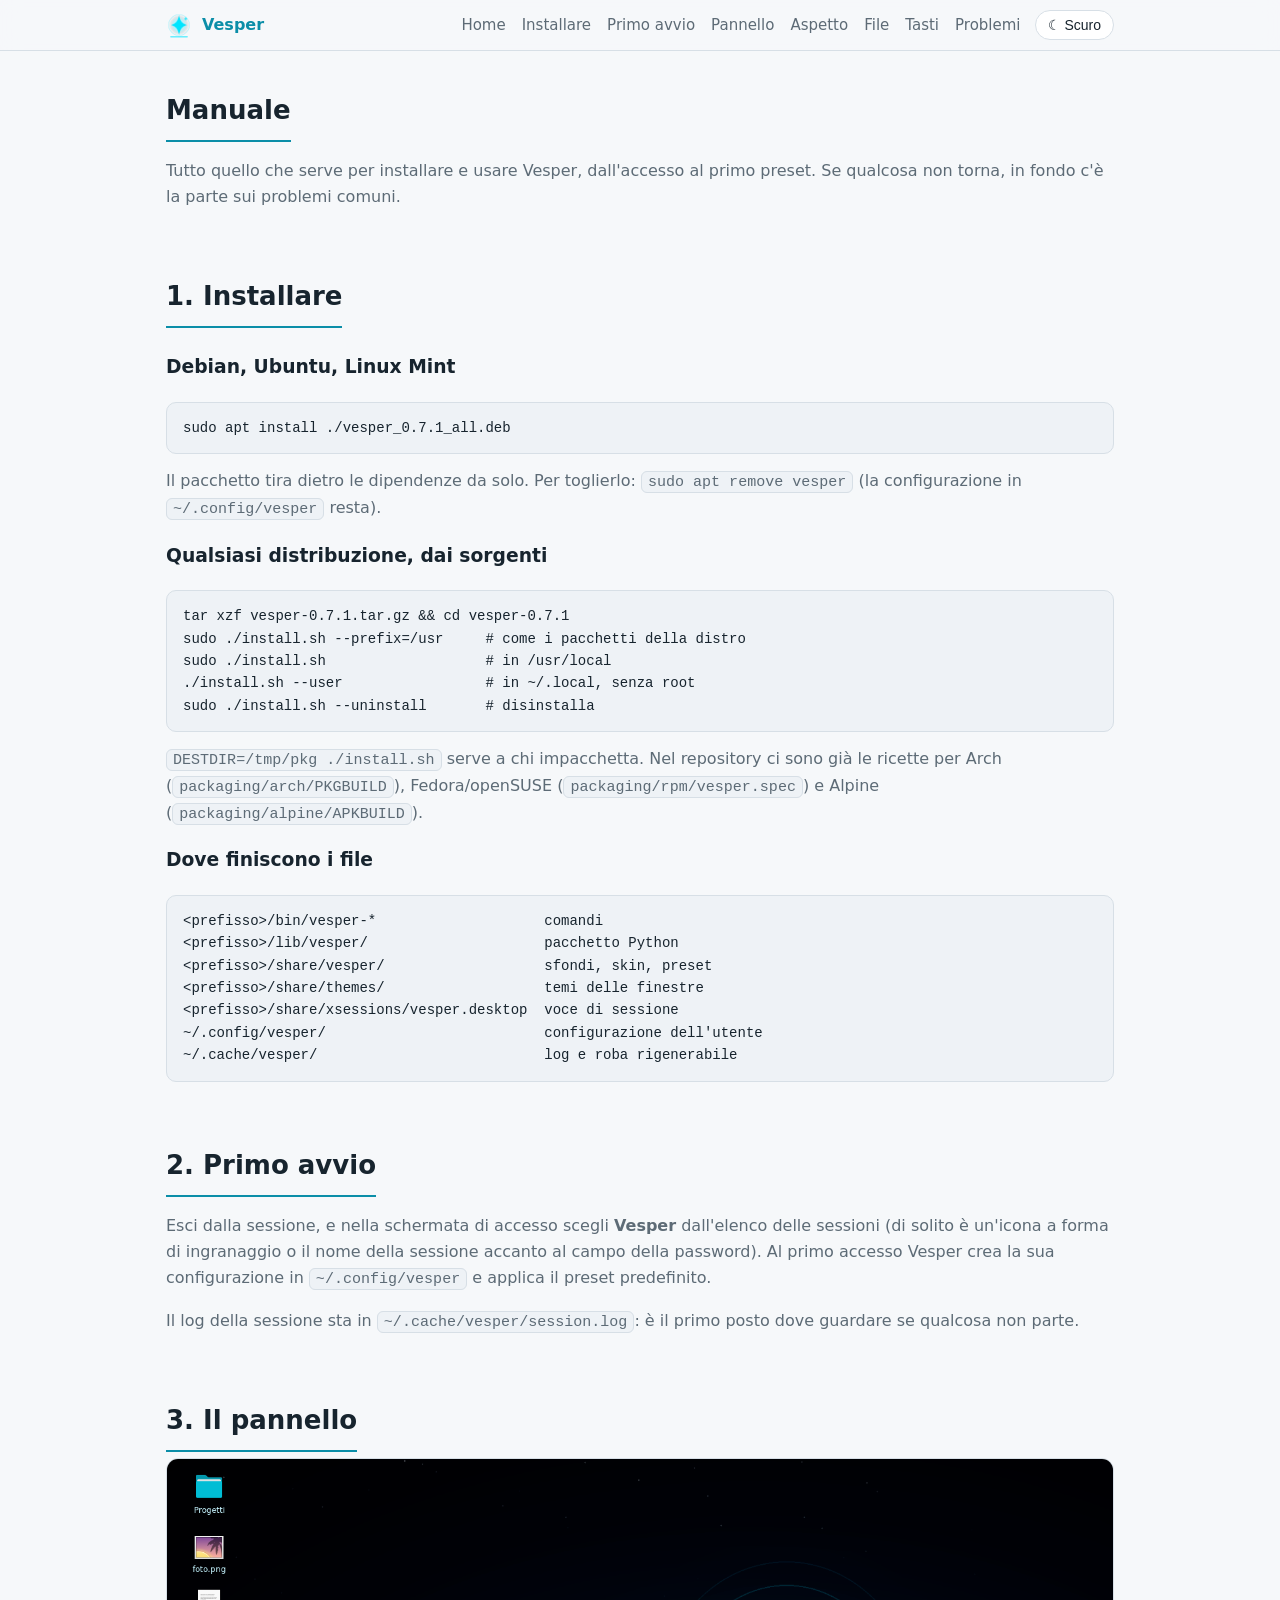
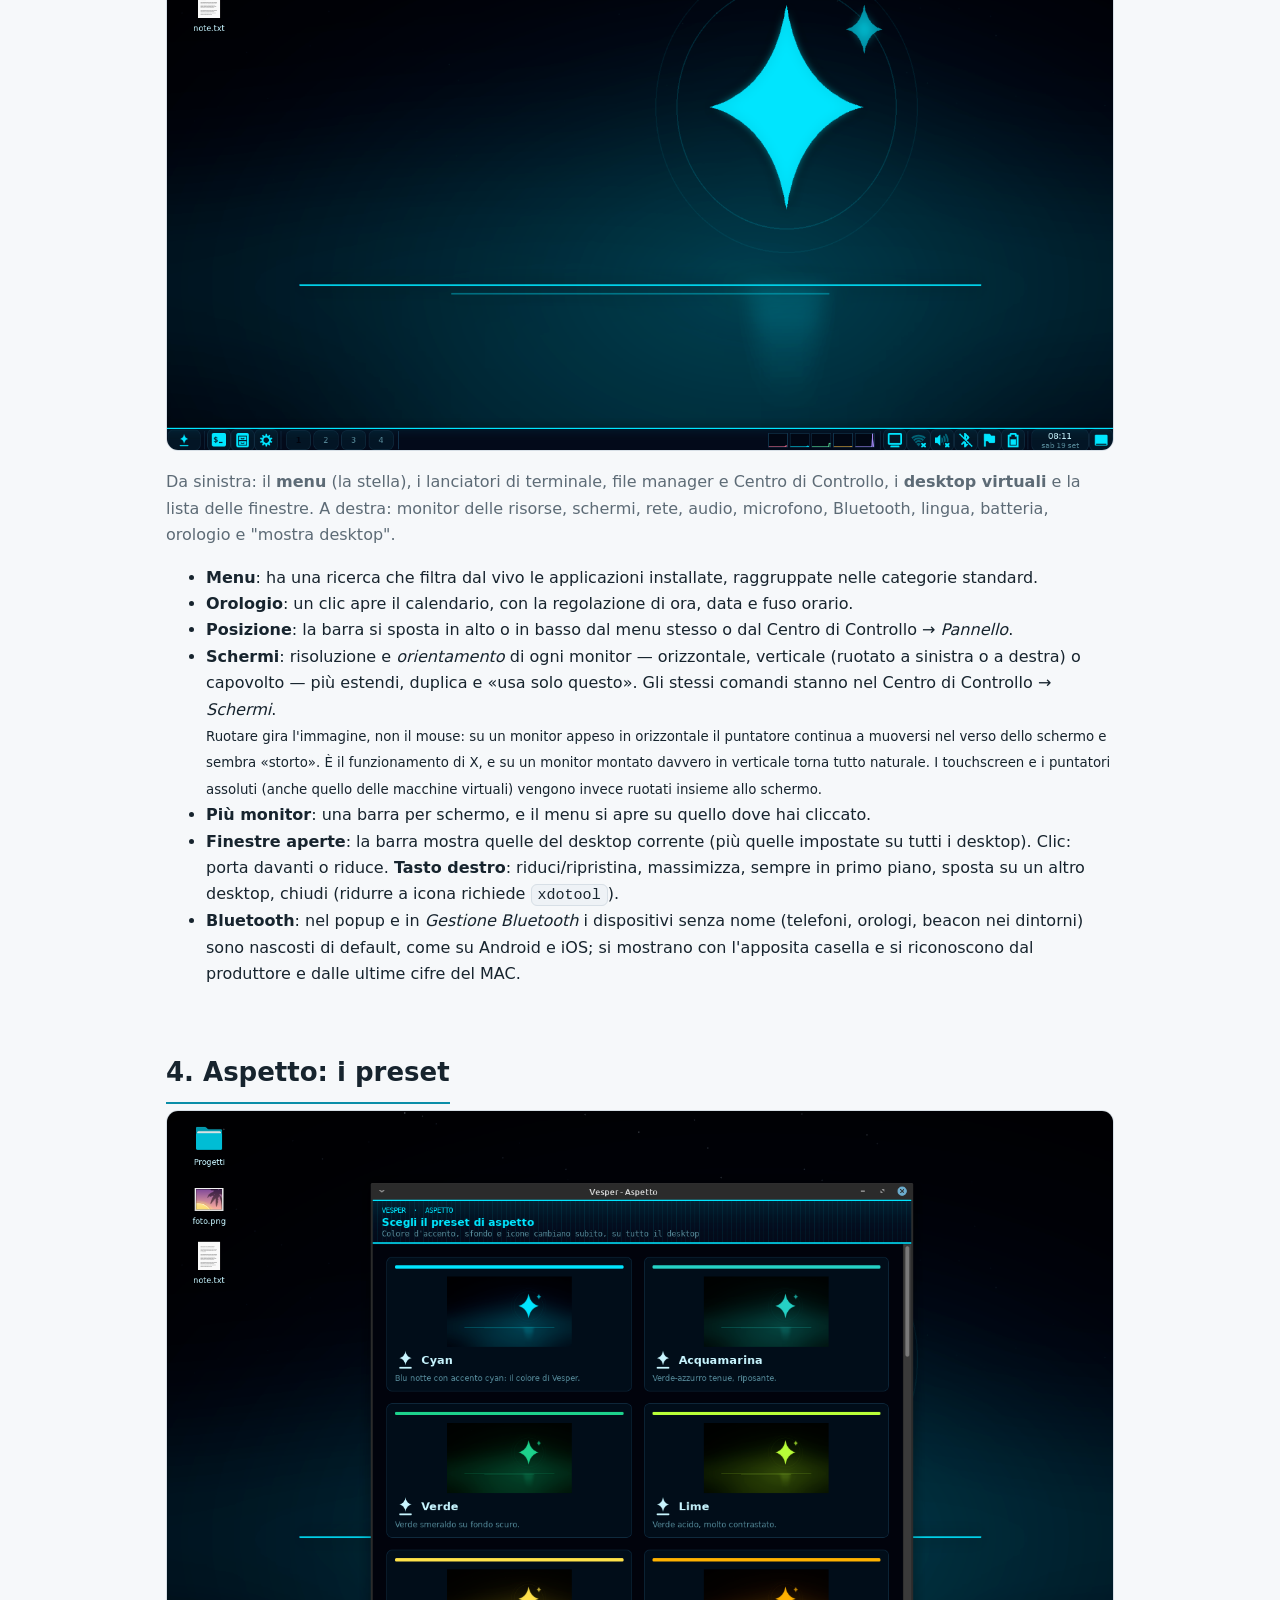
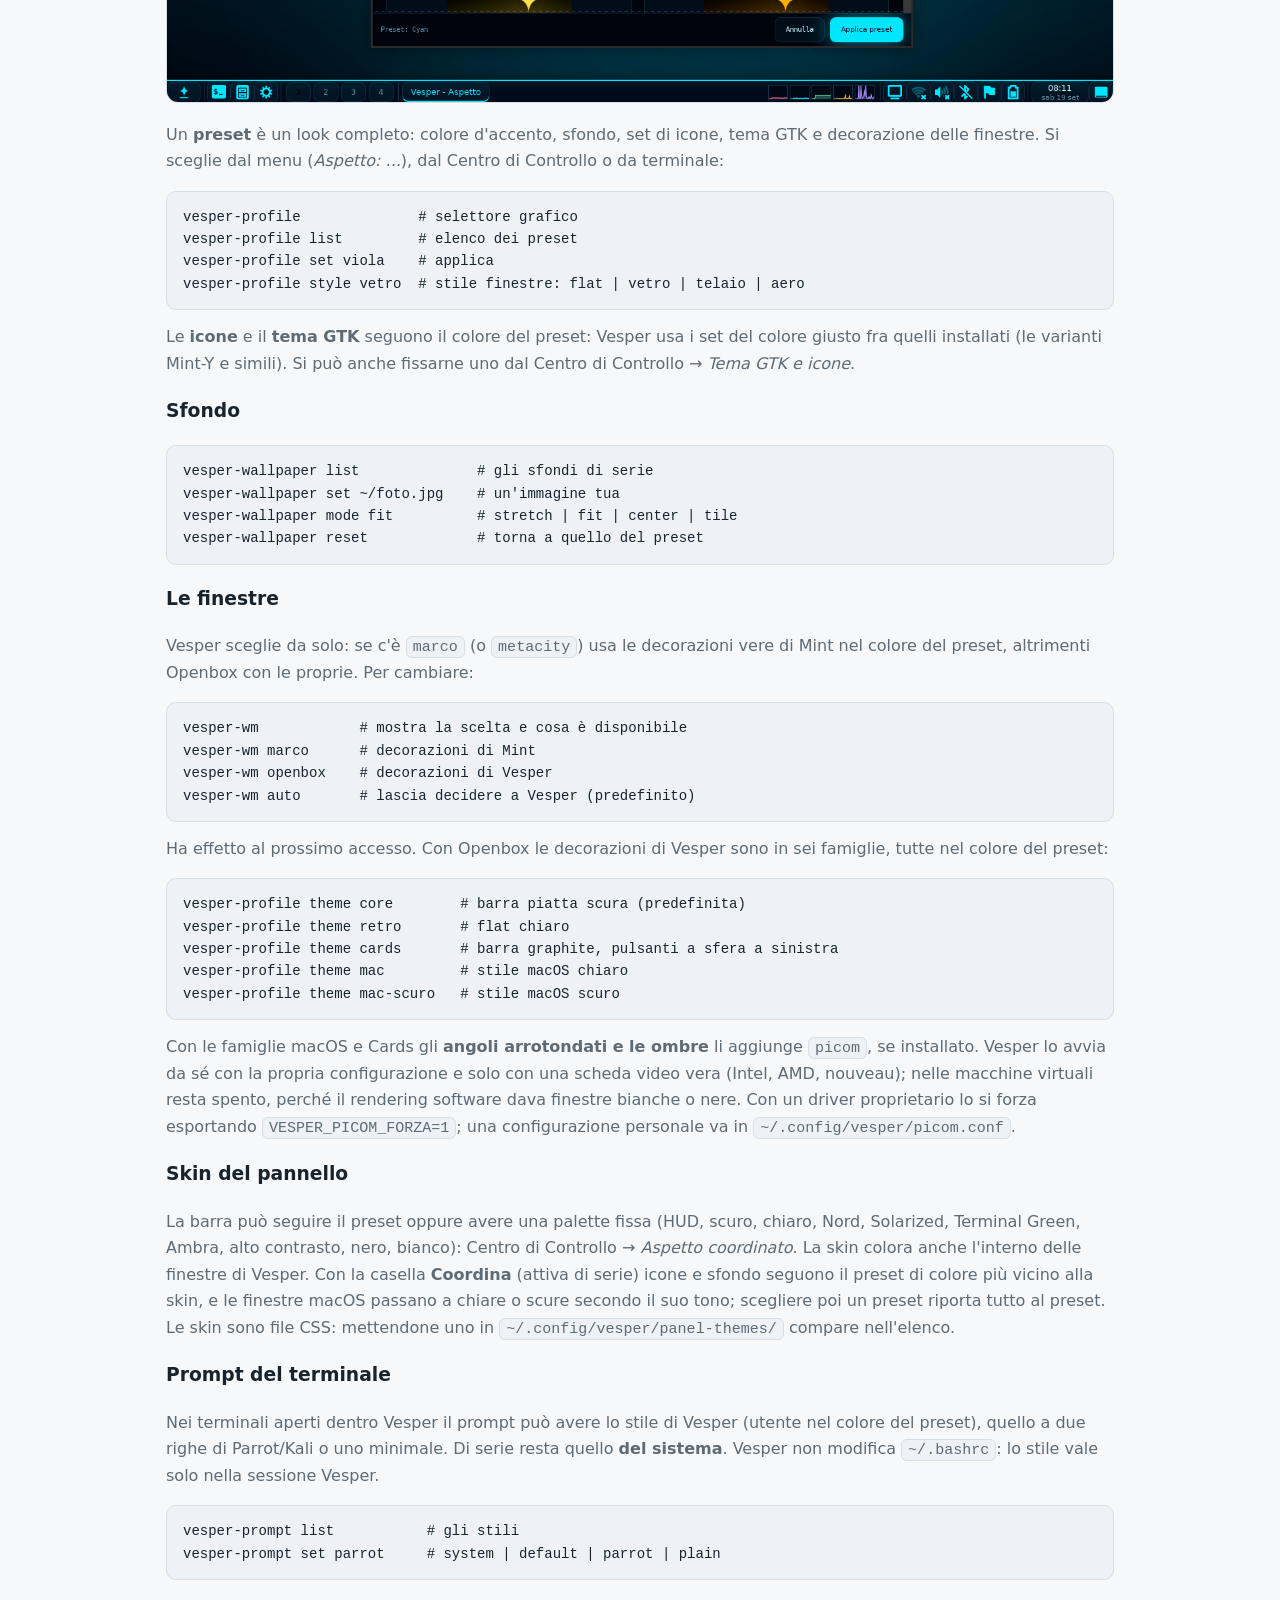
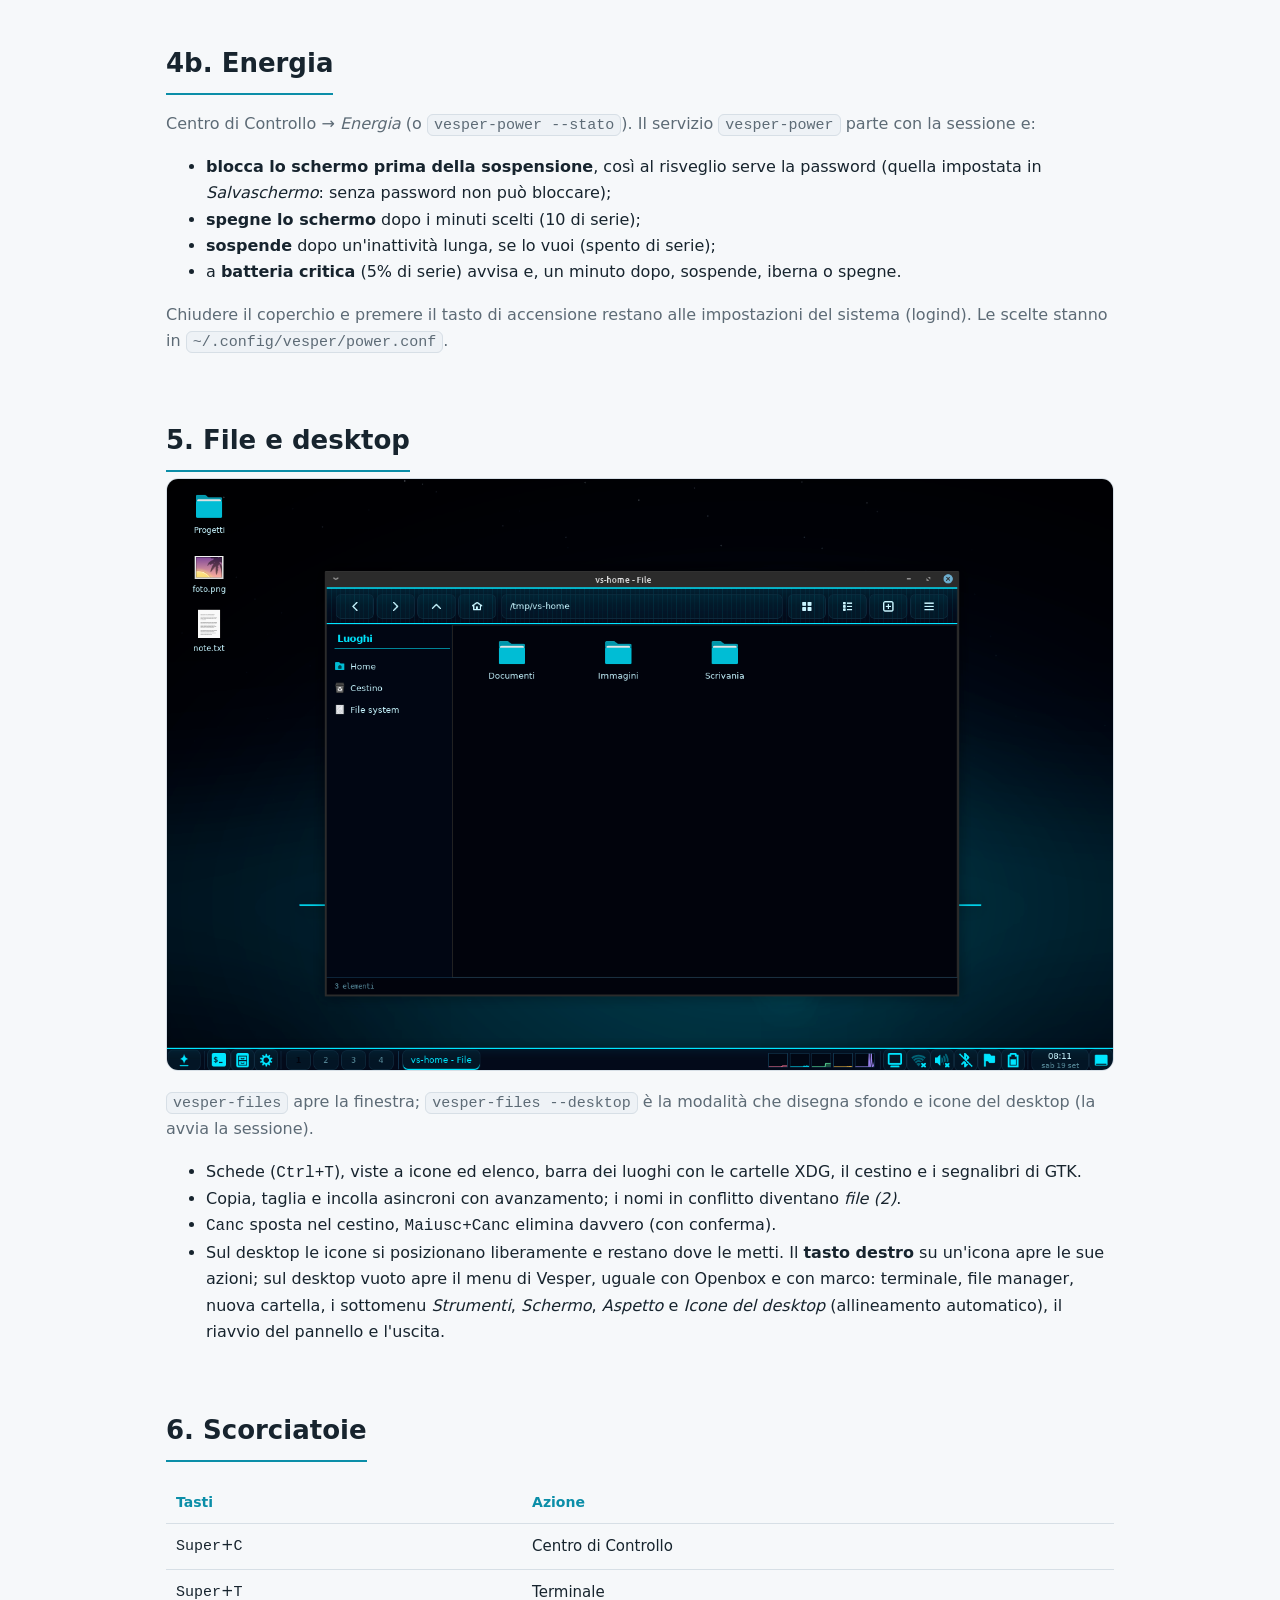
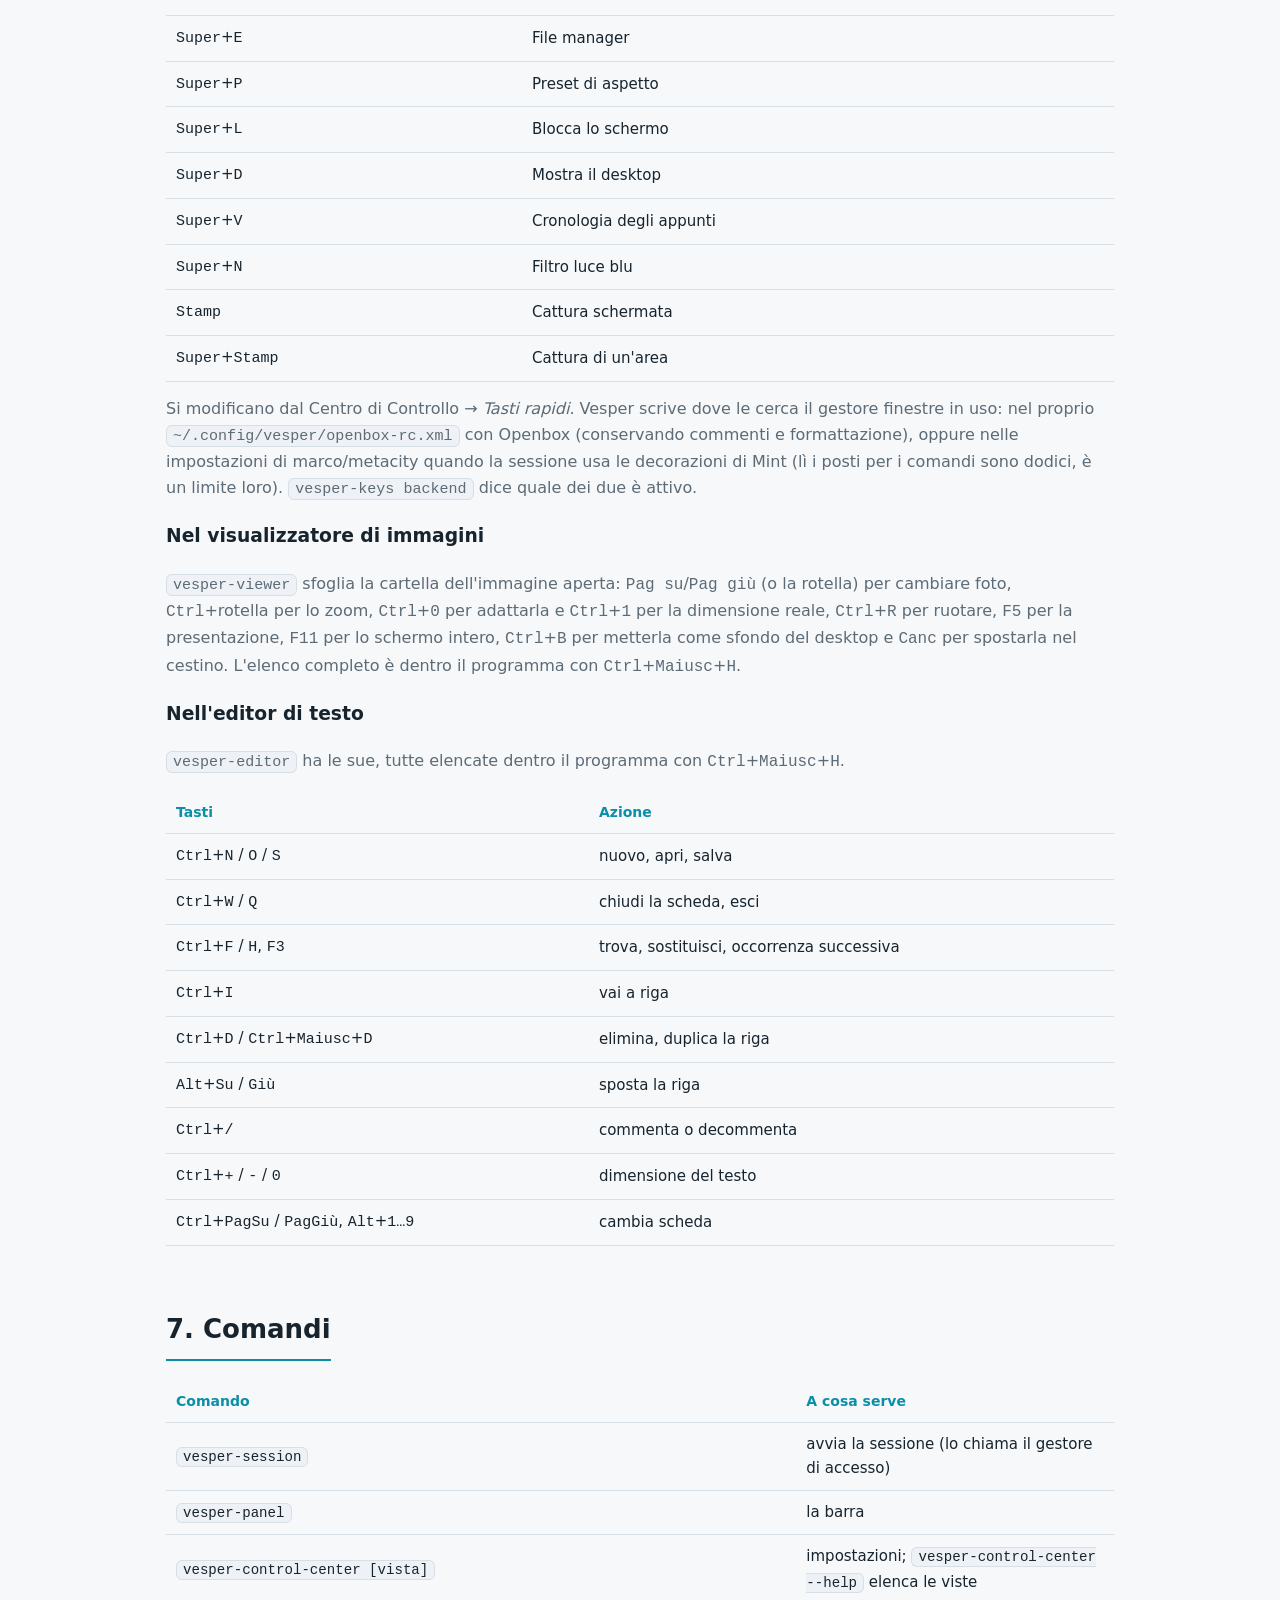
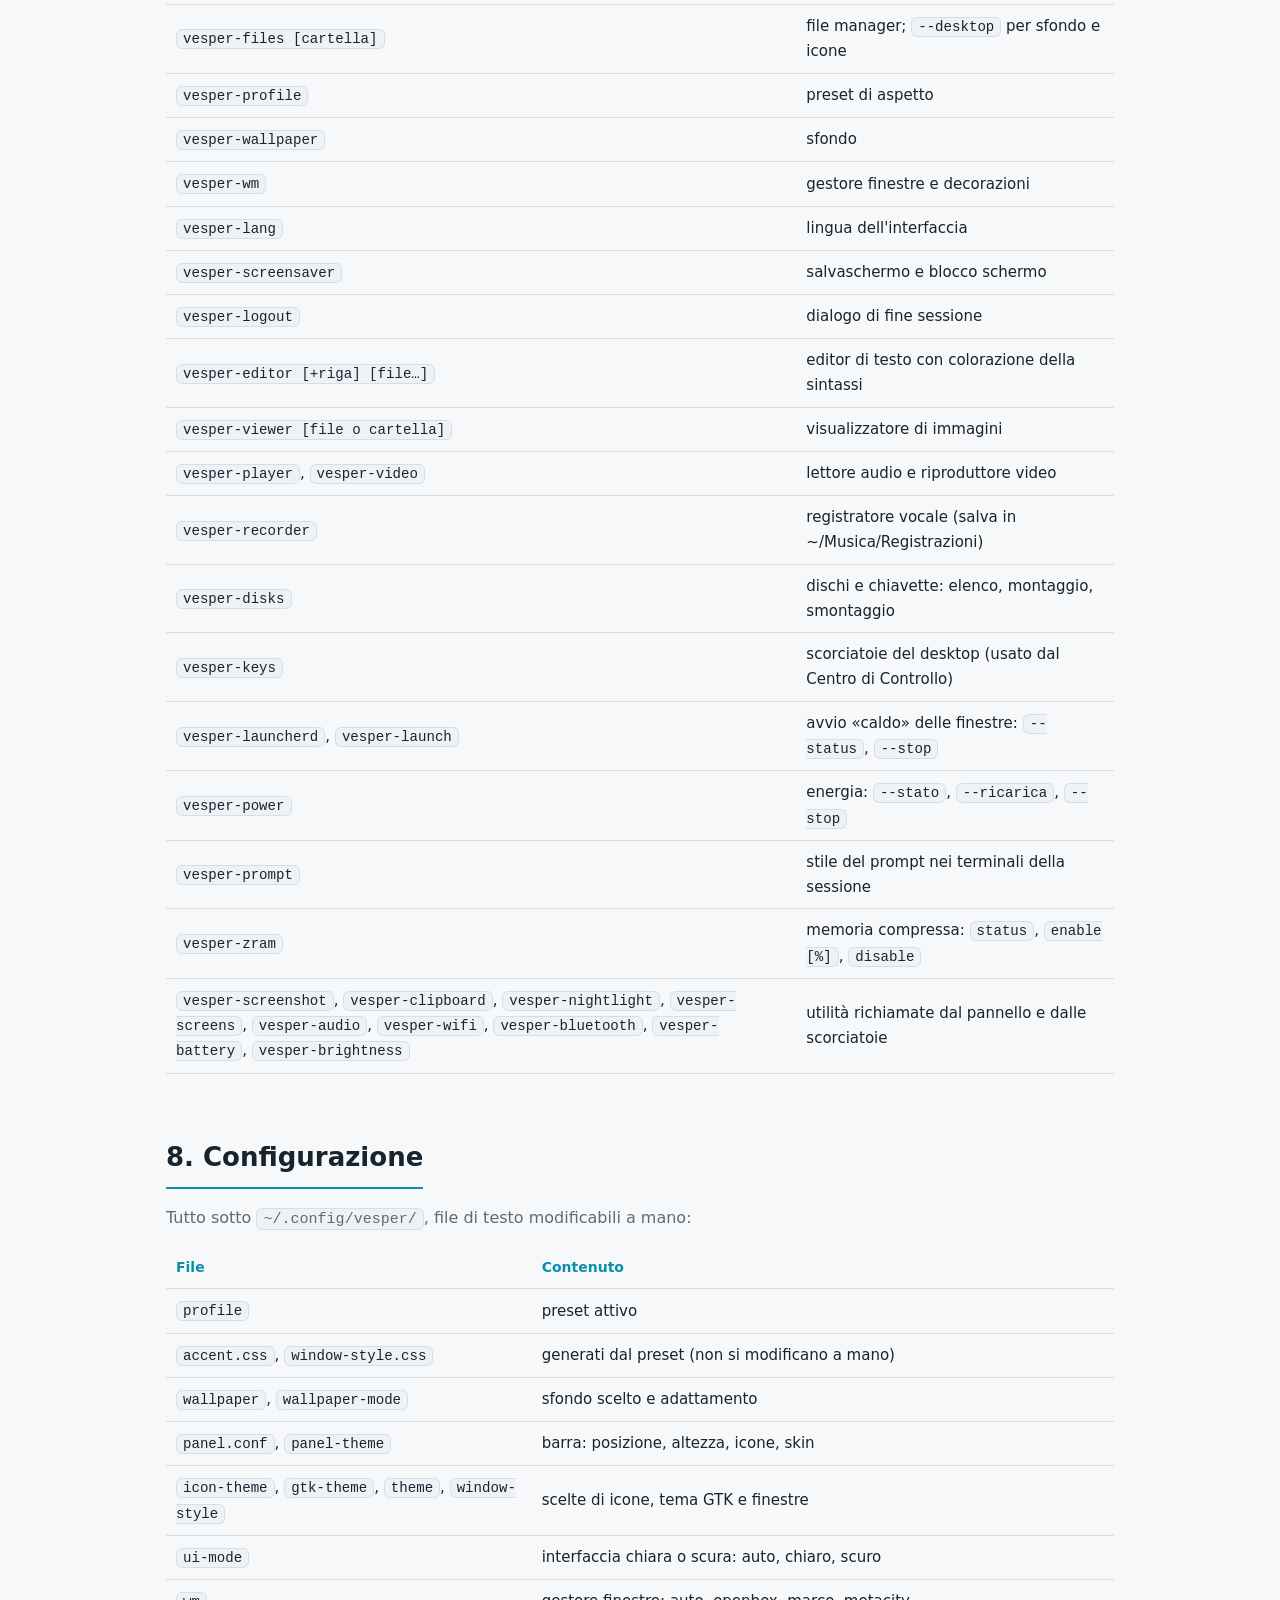
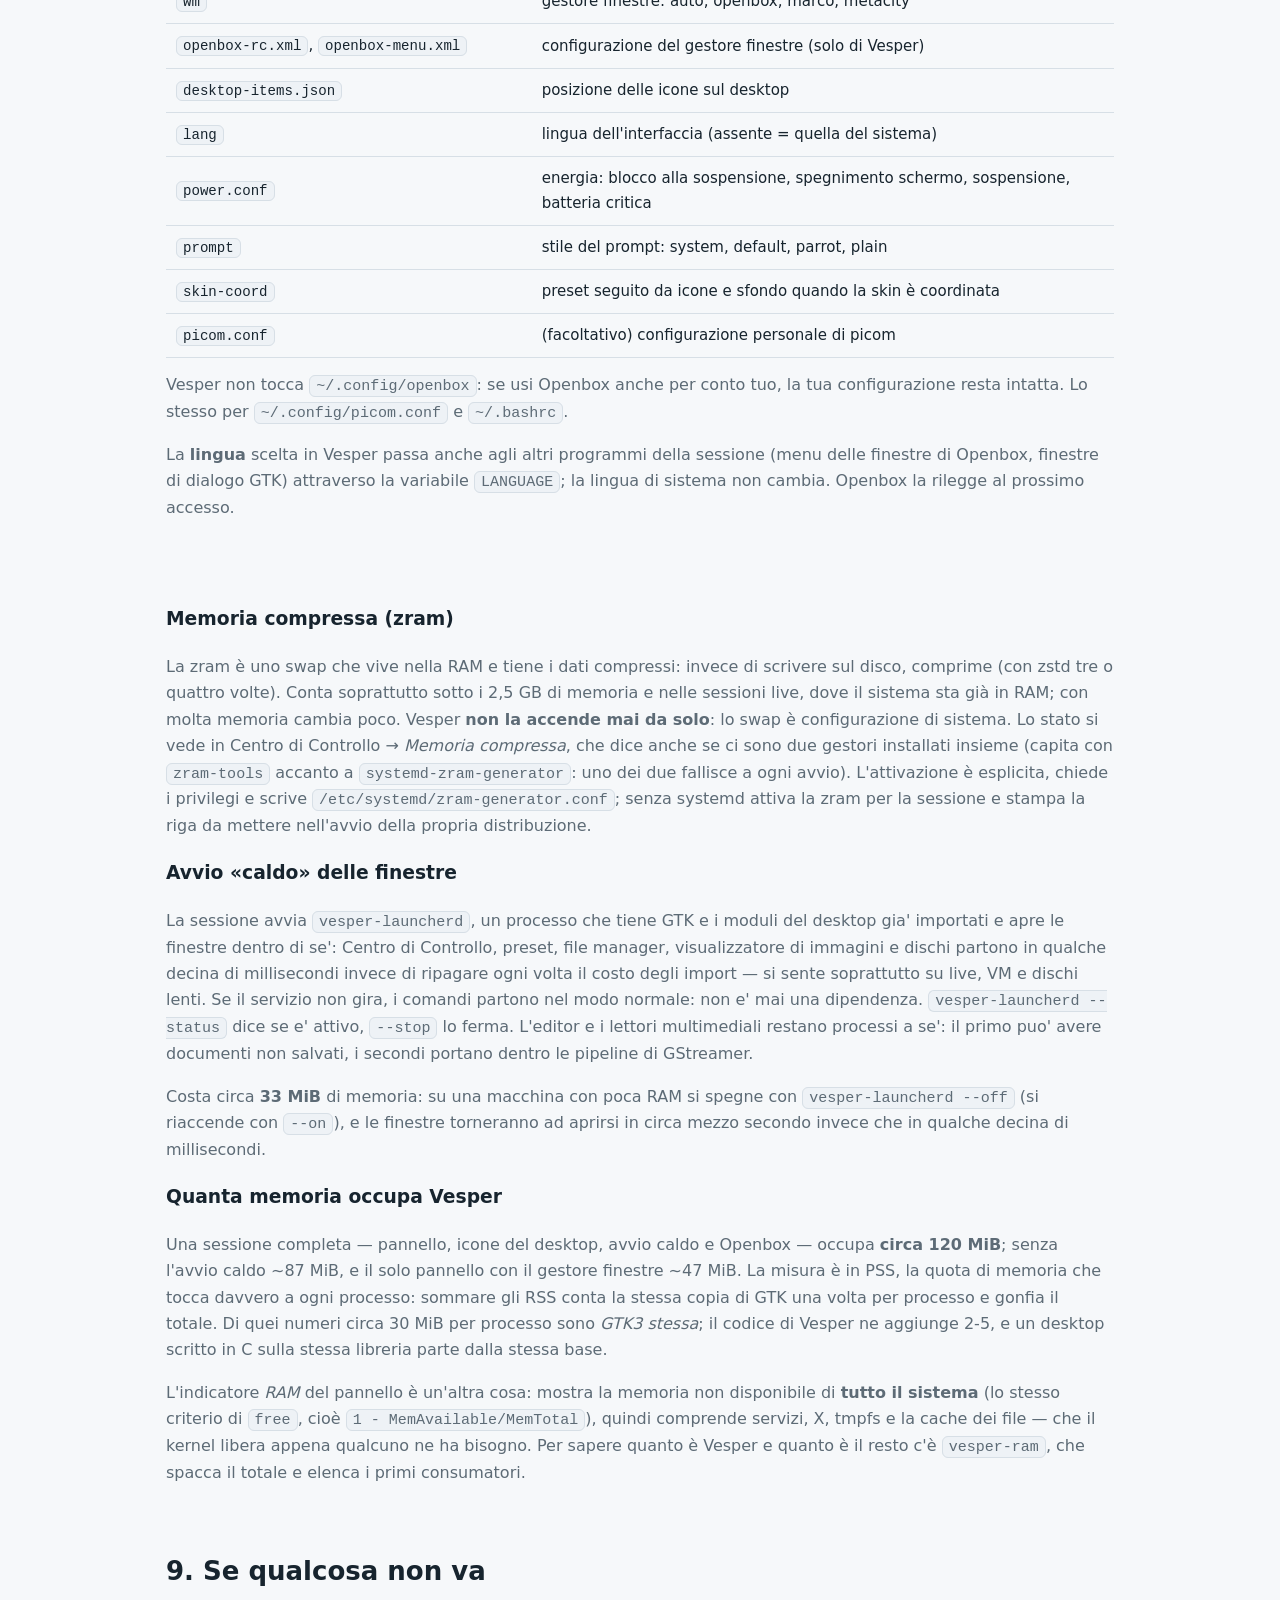
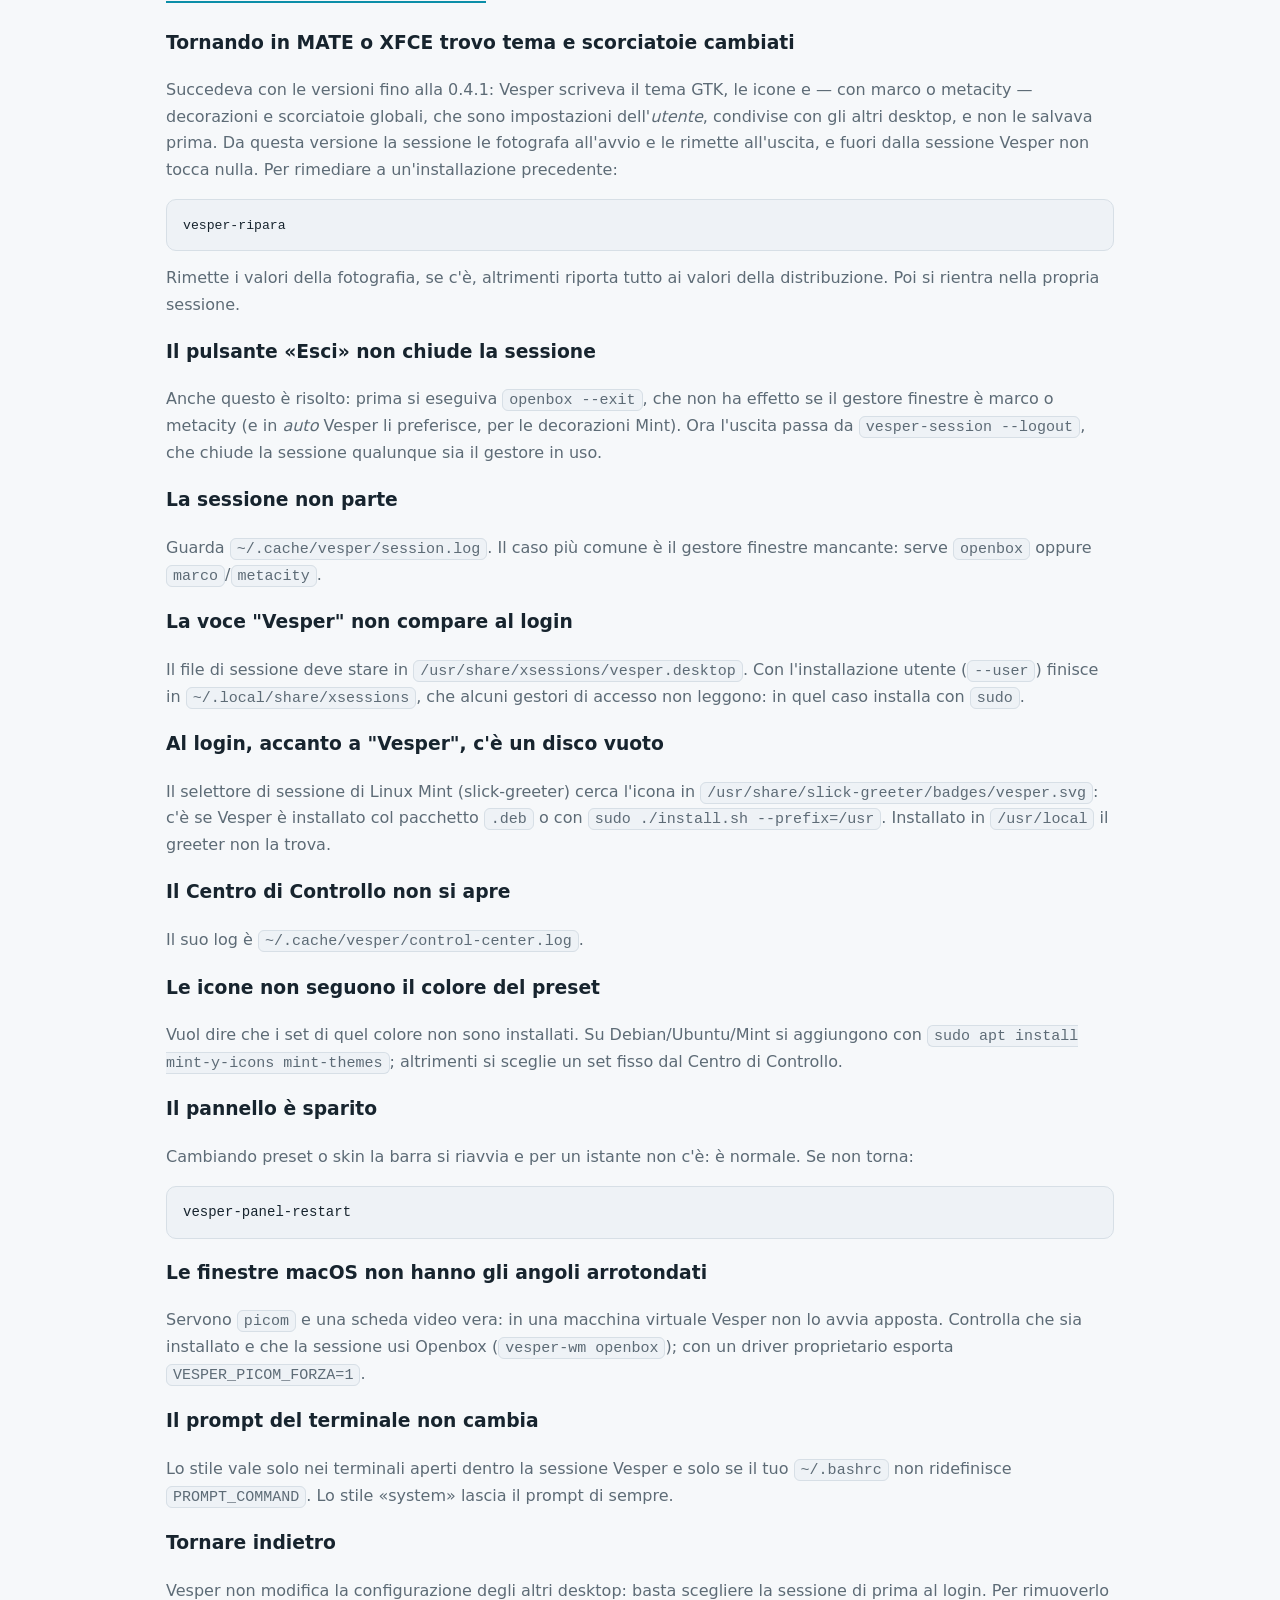
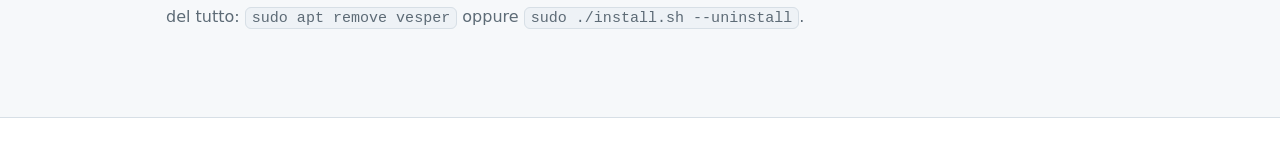
==== commit b927c82c: "Energia (vesper-power): blocco dello schermo prima della sospensione (inibitore logind), spegnimento" ====
--- a/docs/manuale.html
+++ b/docs/manuale.html
@@ -203,6 +203,29 @@
 vesper-prompt set parrot     # system | default | parrot | plain</pre>
 </section>
 
+<section id="energia">
+  <h2>4b. Energia</h2>
+  <p class="intro">
+    Centro di Controllo → <em>Energia</em> (o <code>vesper-power --stato</code>).
+    Il servizio <code>vesper-power</code> parte con la sessione e:
+  </p>
+  <ul>
+    <li><strong>blocca lo schermo prima della sospensione</strong>, così al
+        risveglio serve la password (quella impostata in <em>Salvaschermo</em>:
+        senza password non può bloccare);</li>
+    <li><strong>spegne lo schermo</strong> dopo i minuti scelti (10 di serie);</li>
+    <li><strong>sospende</strong> dopo un'inattività lunga, se lo vuoi (spento
+        di serie);</li>
+    <li>a <strong>batteria critica</strong> (5% di serie) avvisa e, un minuto
+        dopo, sospende, iberna o spegne.</li>
+  </ul>
+  <p class="intro">
+    Chiudere il coperchio e premere il tasto di accensione restano alle
+    impostazioni del sistema (logind). Le scelte stanno in
+    <code>~/.config/vesper/power.conf</code>.
+  </p>
+</section>
+
 <section id="file">
   <h2>5. File e desktop</h2>
   <img src="img/file-manager.png" alt="Il file manager" style="width:100%;border-radius:12px;border:1px solid var(--bordo)">
@@ -305,6 +328,7 @@
     <tr><td><code>vesper-disks</code></td><td>dischi e chiavette: elenco, montaggio, smontaggio</td></tr>
     <tr><td><code>vesper-keys</code></td><td>scorciatoie del desktop (usato dal Centro di Controllo)</td></tr>
     <tr><td><code>vesper-launcherd</code>, <code>vesper-launch</code></td><td>avvio «caldo» delle finestre: <code>--status</code>, <code>--stop</code></td></tr>
+    <tr><td><code>vesper-power</code></td><td>energia: <code>--stato</code>, <code>--ricarica</code>, <code>--stop</code></td></tr>
     <tr><td><code>vesper-prompt</code></td><td>stile del prompt nei terminali della sessione</td></tr>
     <tr><td><code>vesper-zram</code></td><td>memoria compressa: <code>status</code>, <code>enable [%]</code>, <code>disable</code></td></tr>
     <tr><td><code>vesper-screenshot</code>, <code>vesper-clipboard</code>, <code>vesper-nightlight</code>, <code>vesper-screens</code>, <code>vesper-audio</code>, <code>vesper-wifi</code>, <code>vesper-bluetooth</code>, <code>vesper-battery</code>, <code>vesper-brightness</code></td><td>utilità richiamate dal pannello e dalle scorciatoie</td></tr>
@@ -326,6 +350,7 @@
     <tr><td><code>openbox-rc.xml</code>, <code>openbox-menu.xml</code></td><td>configurazione del gestore finestre (solo di Vesper)</td></tr>
     <tr><td><code>desktop-items.json</code></td><td>posizione delle icone sul desktop</td></tr>
     <tr><td><code>lang</code></td><td>lingua dell'interfaccia (assente = quella del sistema)</td></tr>
+    <tr><td><code>power.conf</code></td><td>energia: blocco alla sospensione, spegnimento schermo, sospensione, batteria critica</td></tr>
     <tr><td><code>prompt</code></td><td>stile del prompt: system, default, parrot, plain</td></tr>
     <tr><td><code>skin-coord</code></td><td>preset seguito da icone e sfondo quando la skin è coordinata</td></tr>
     <tr><td><code>picom.conf</code></td><td>(facoltativo) configurazione personale di picom</td></tr>
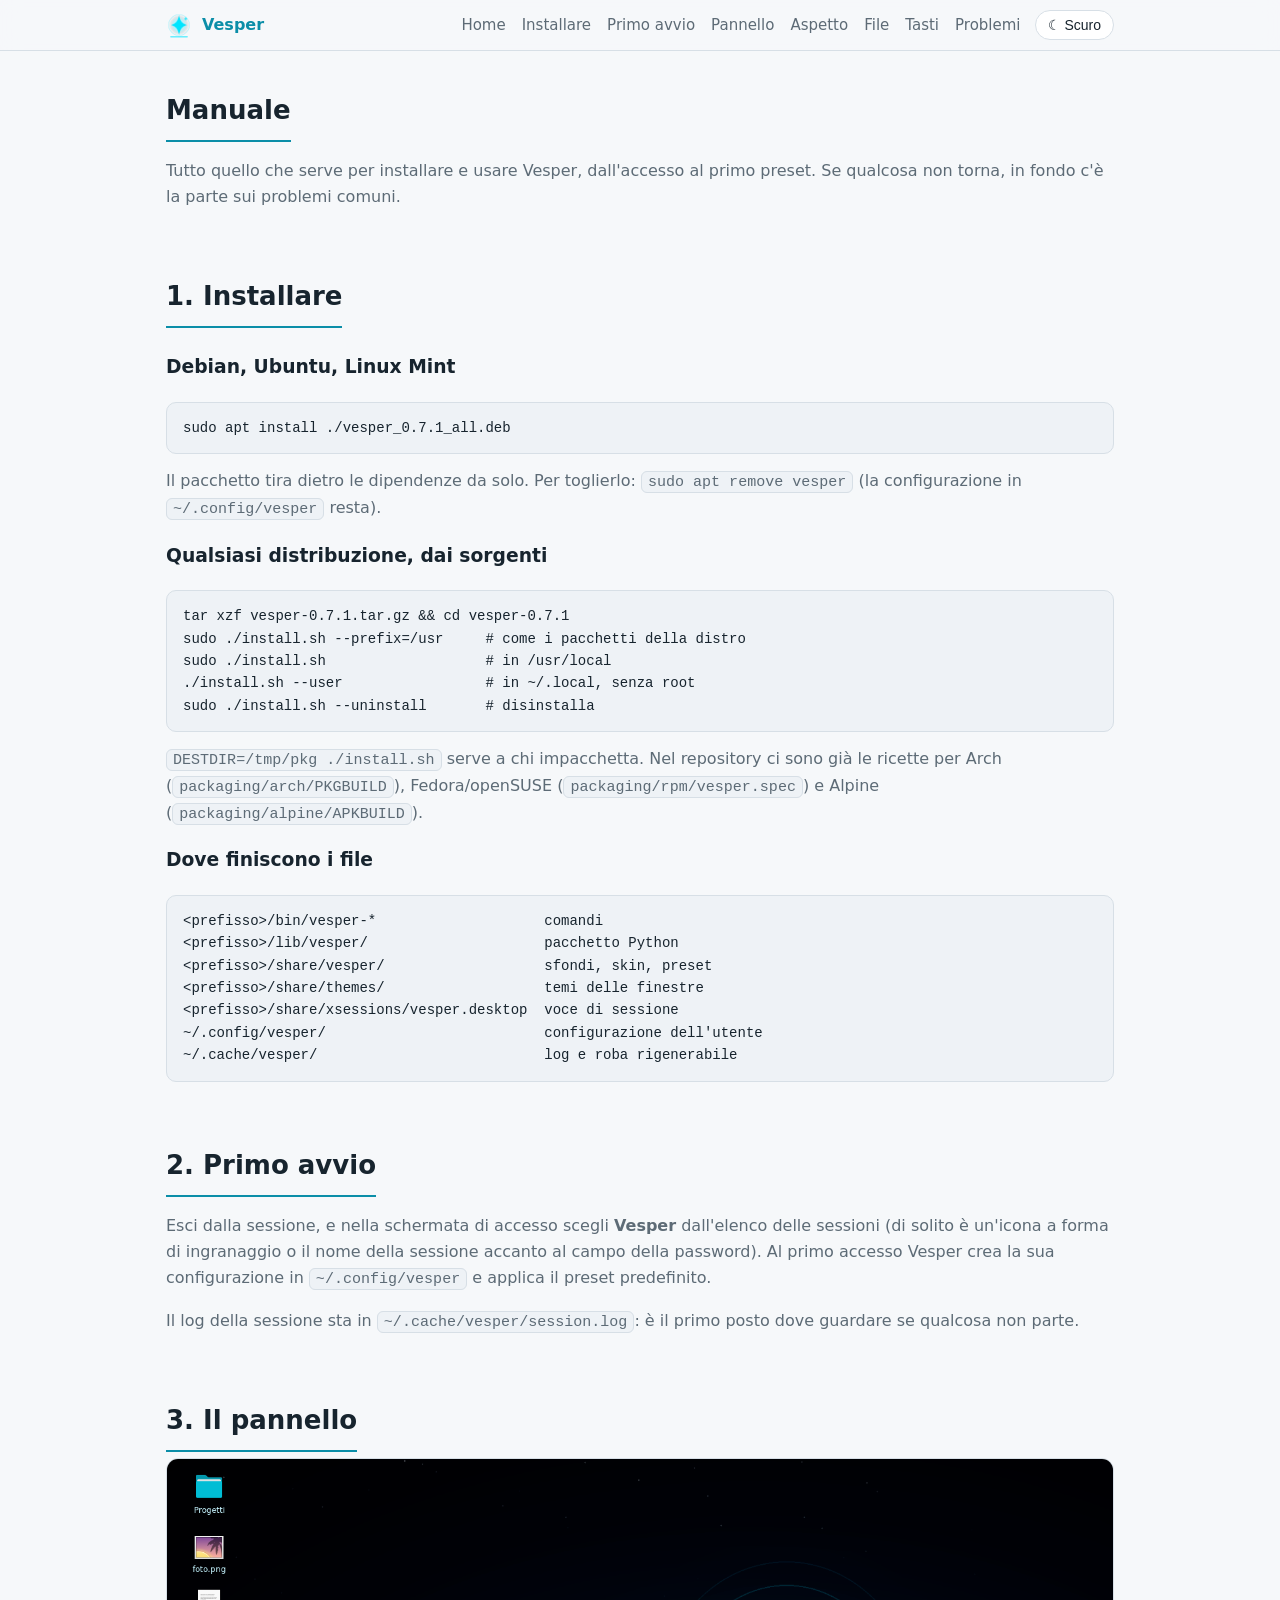
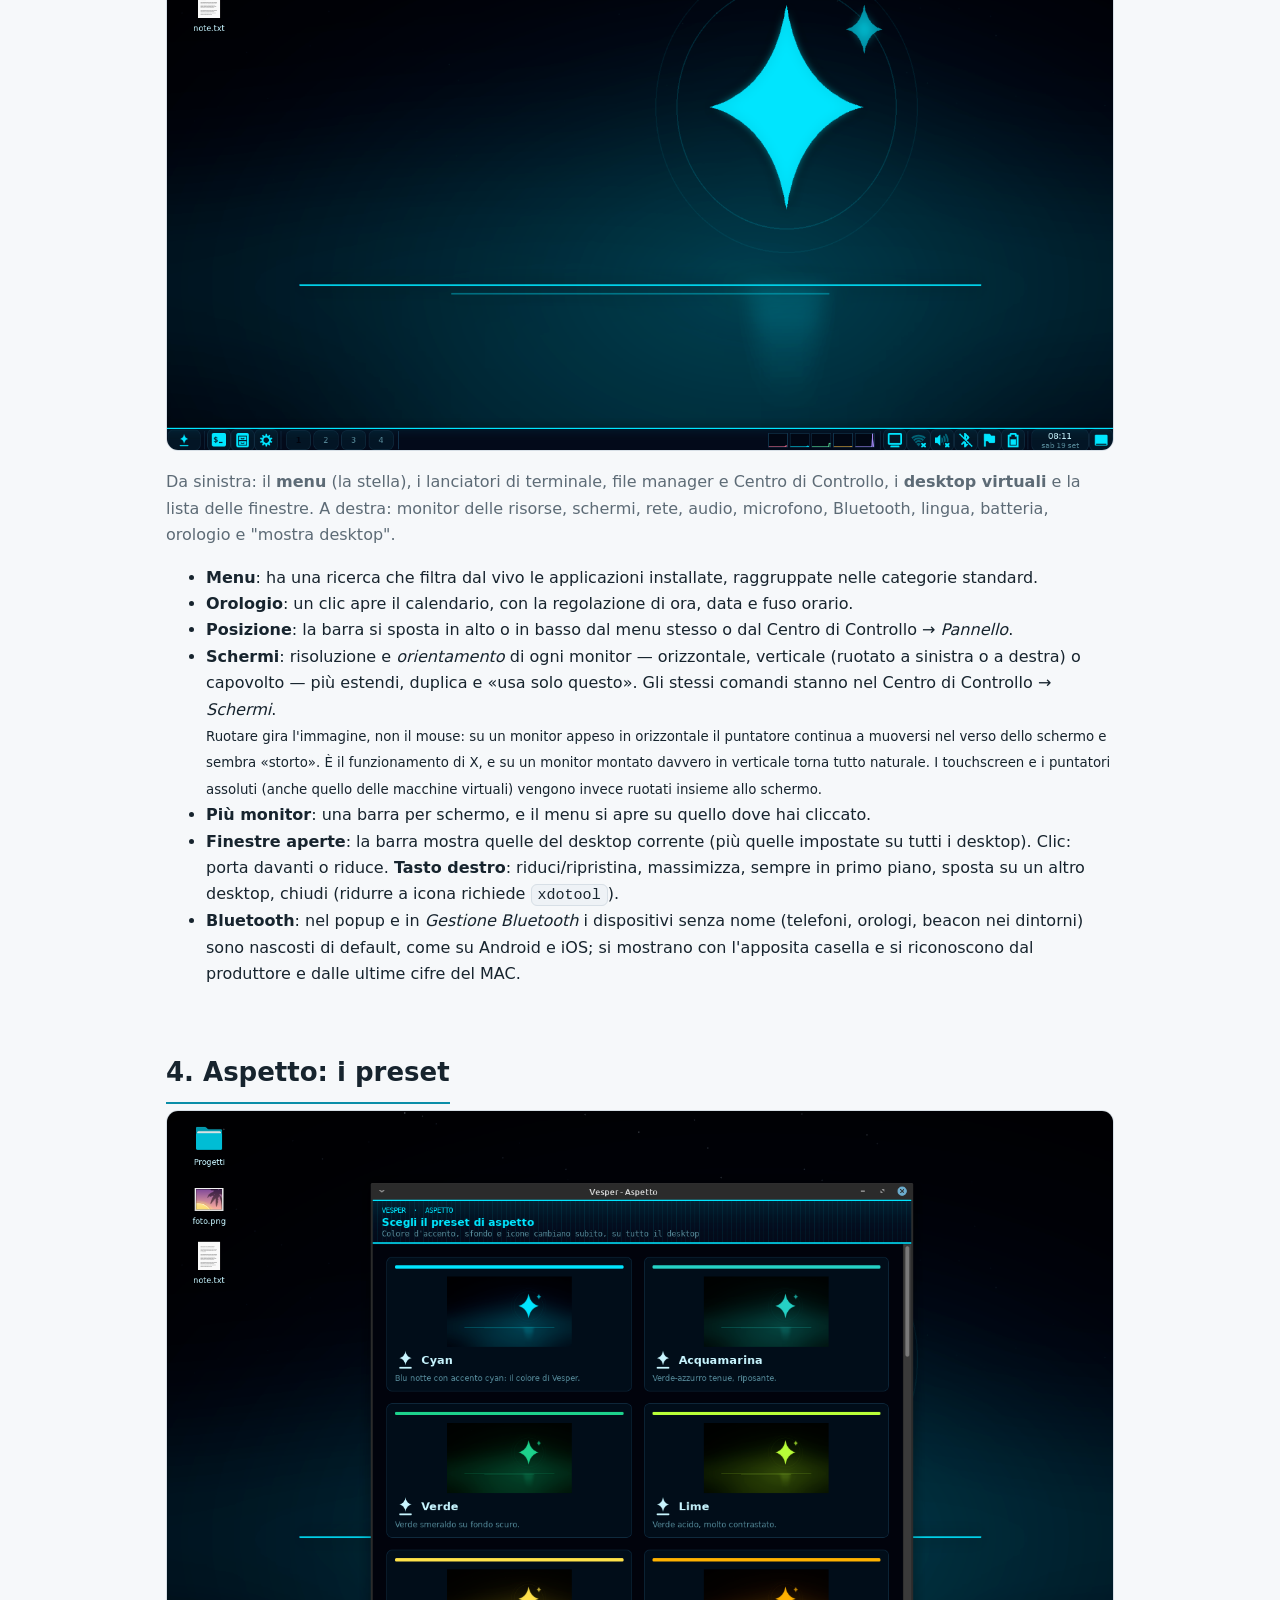
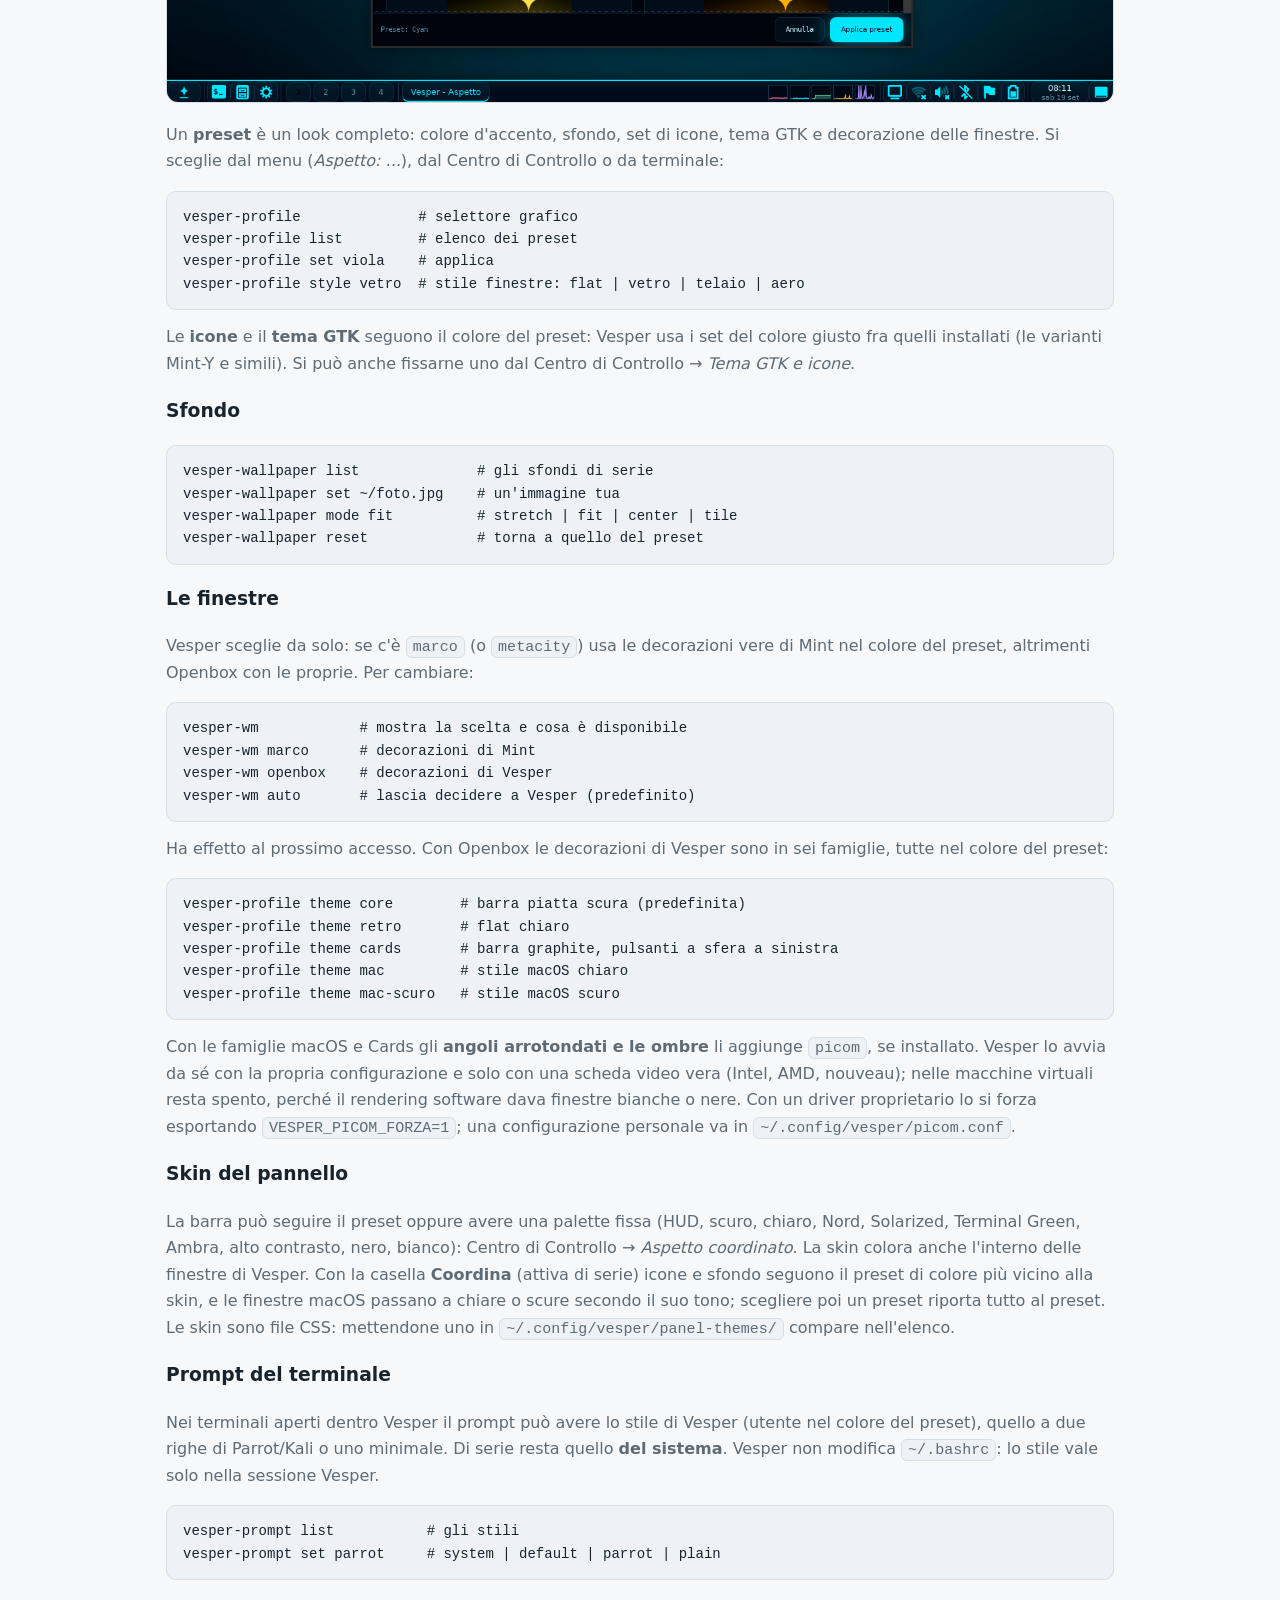
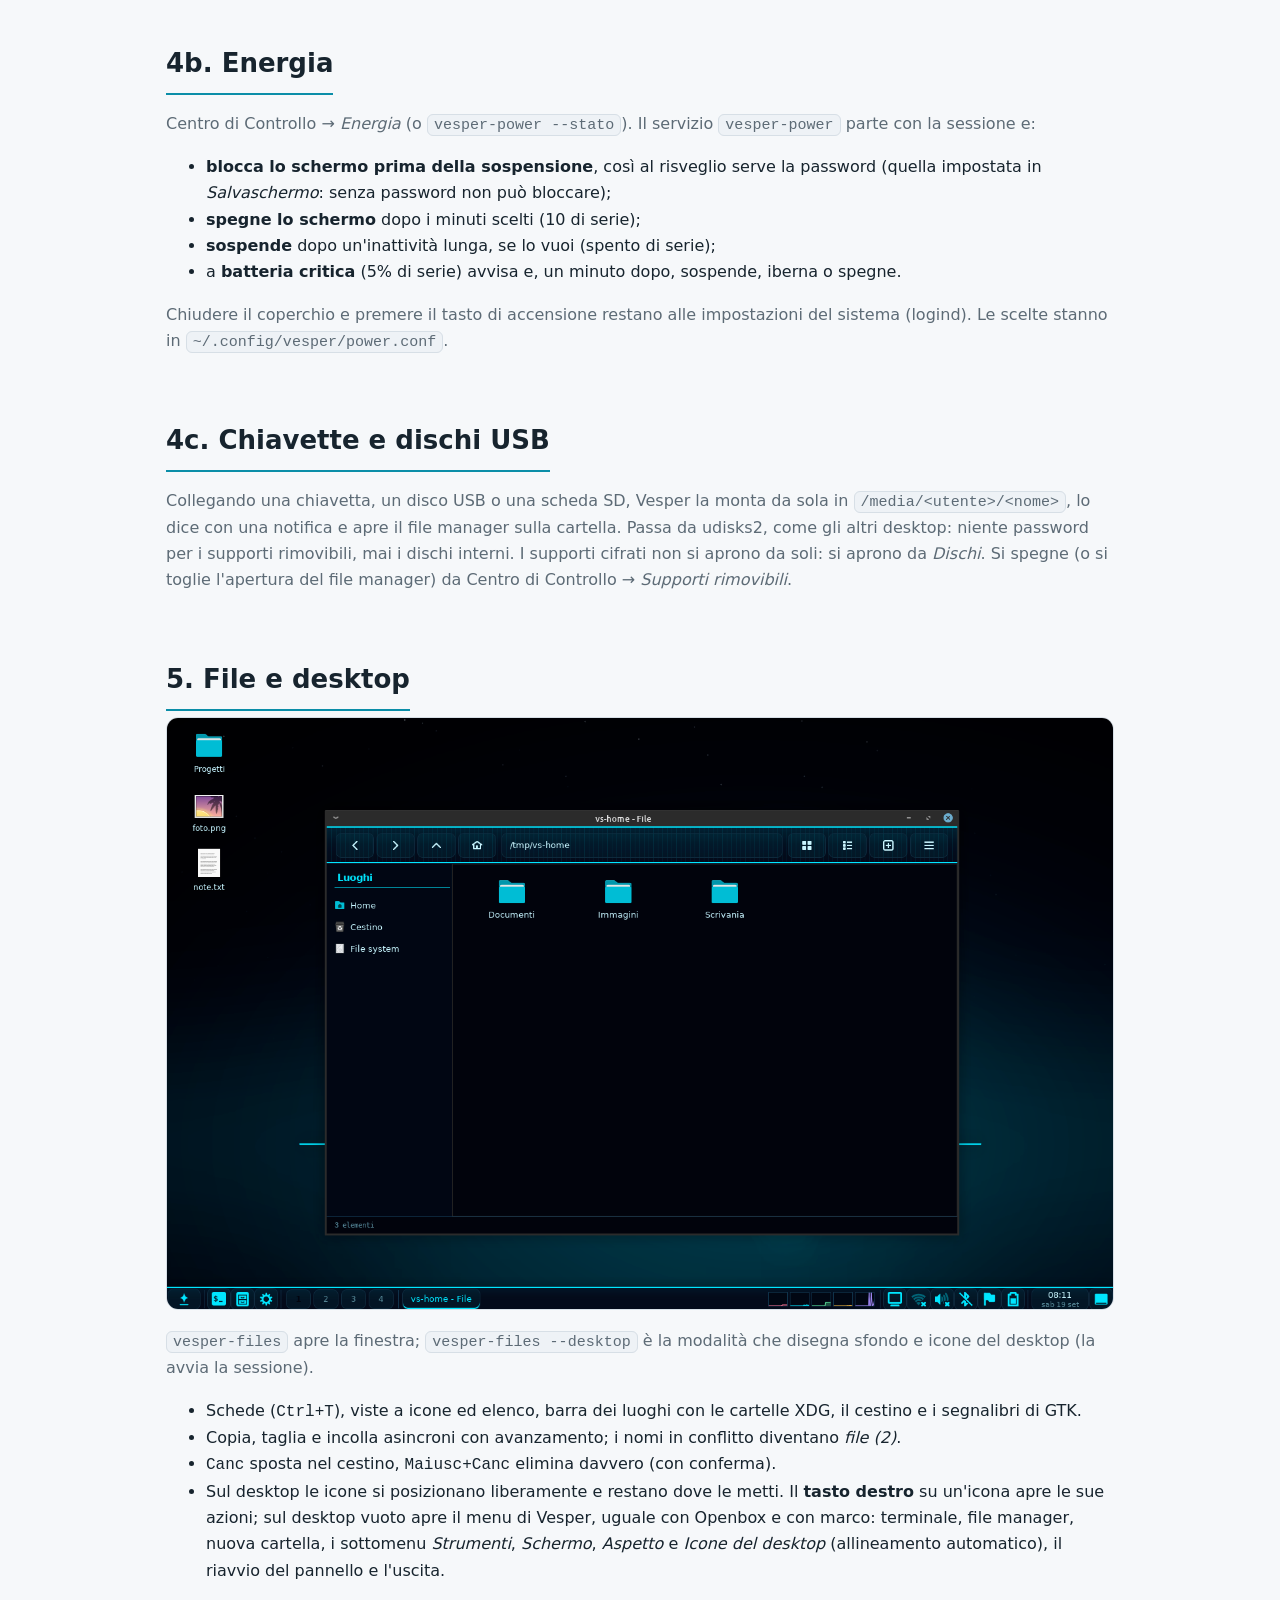
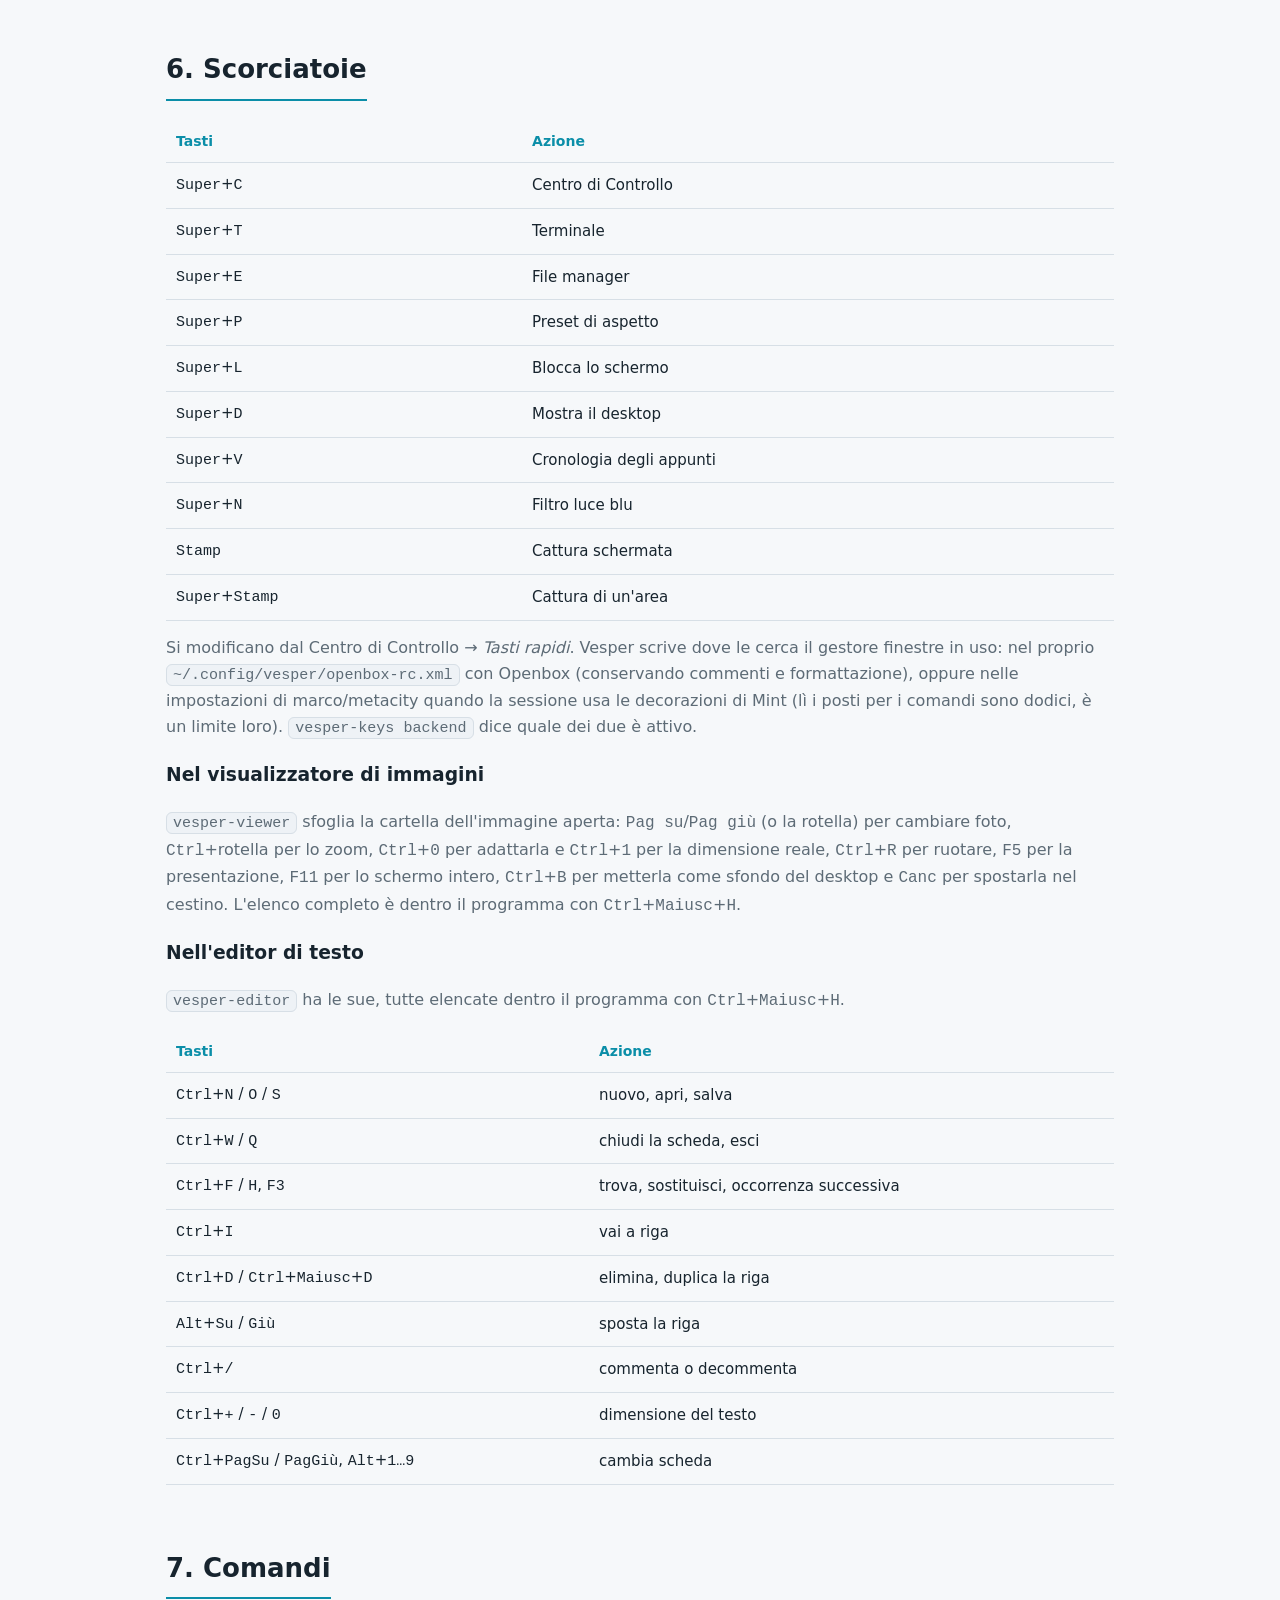
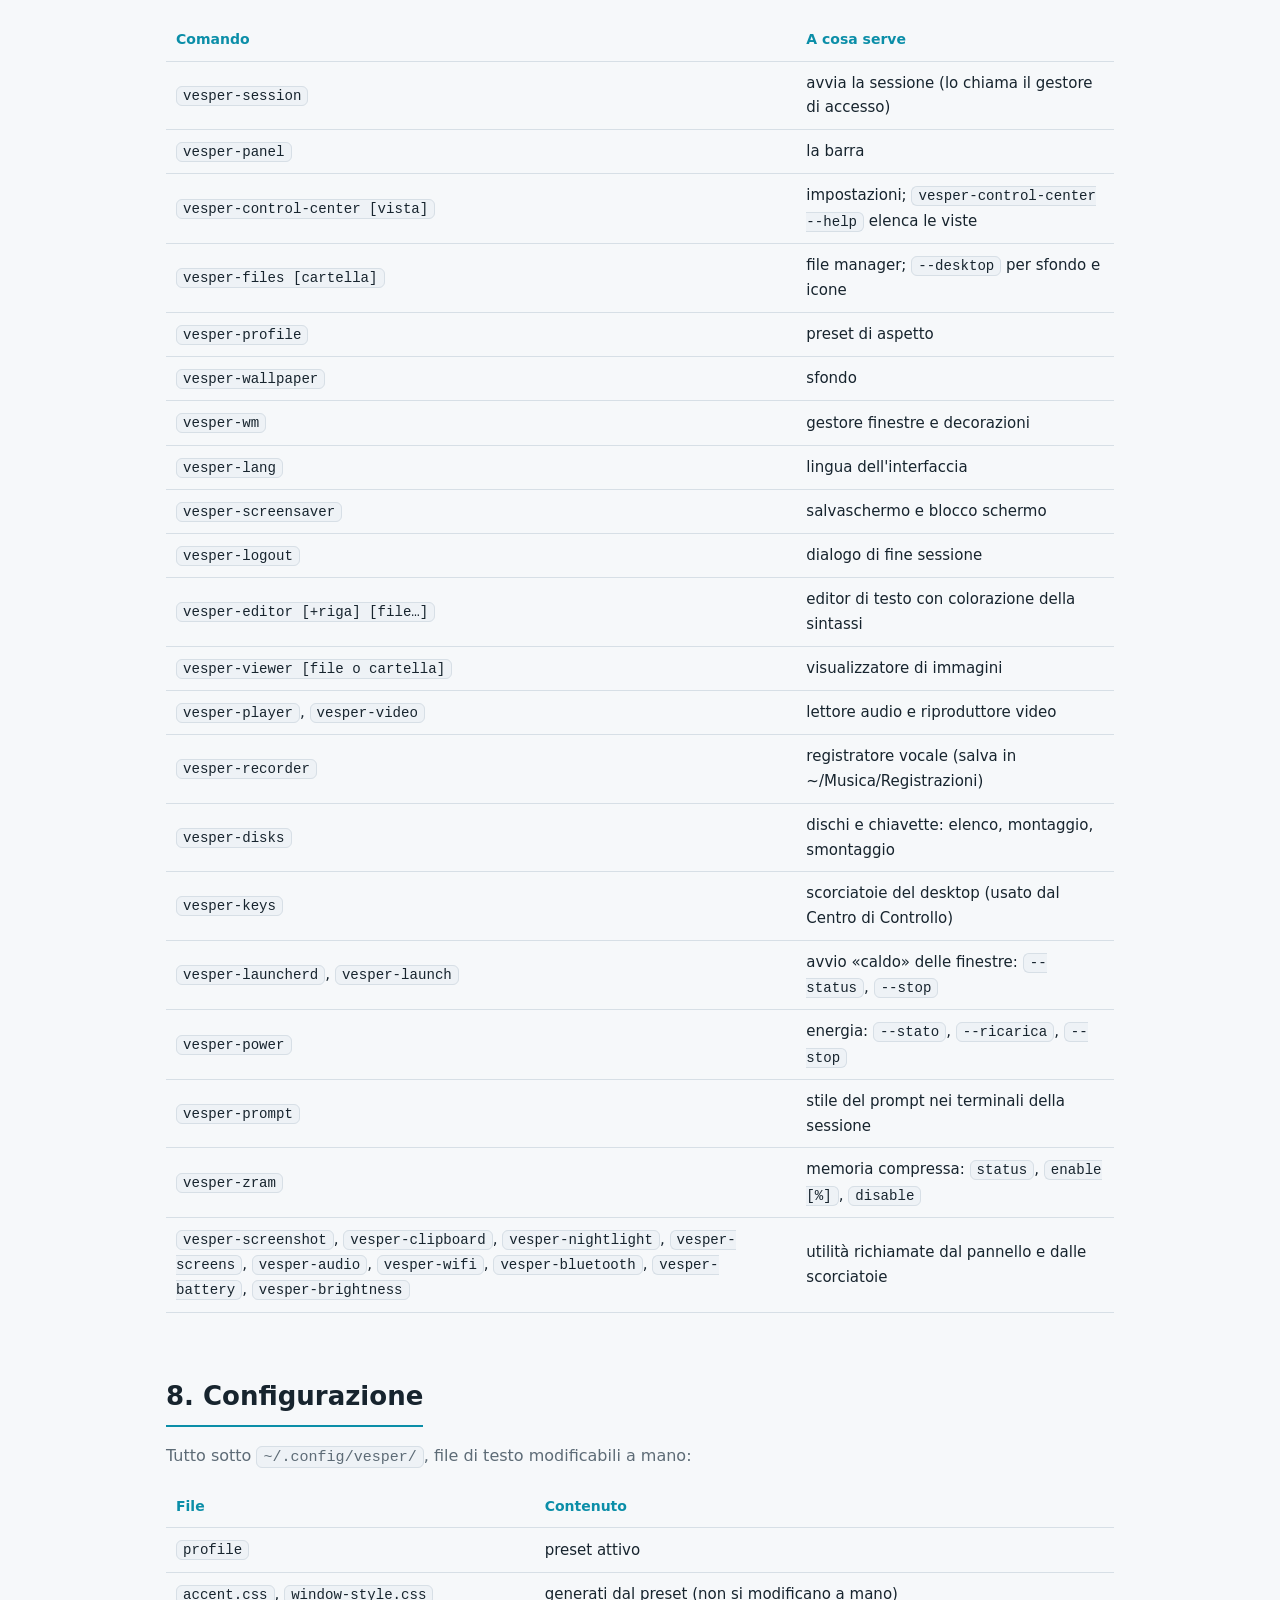
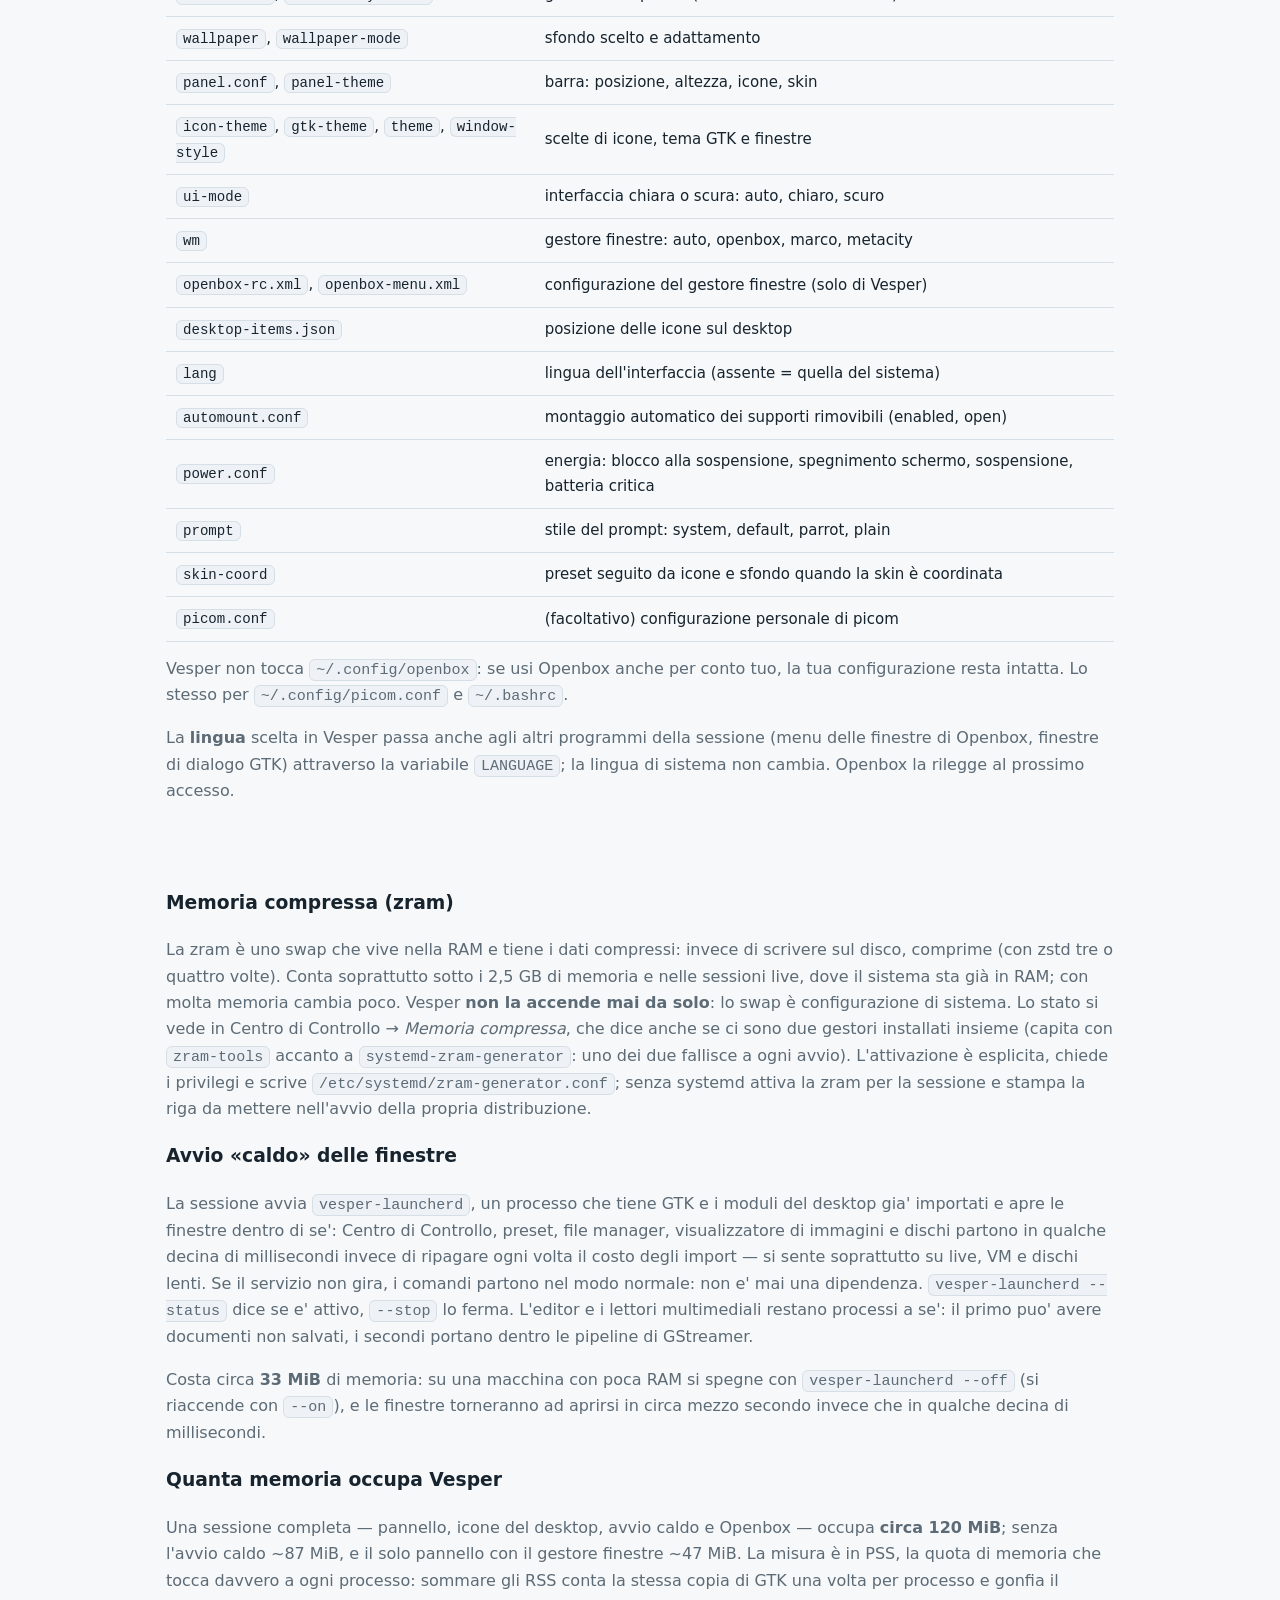
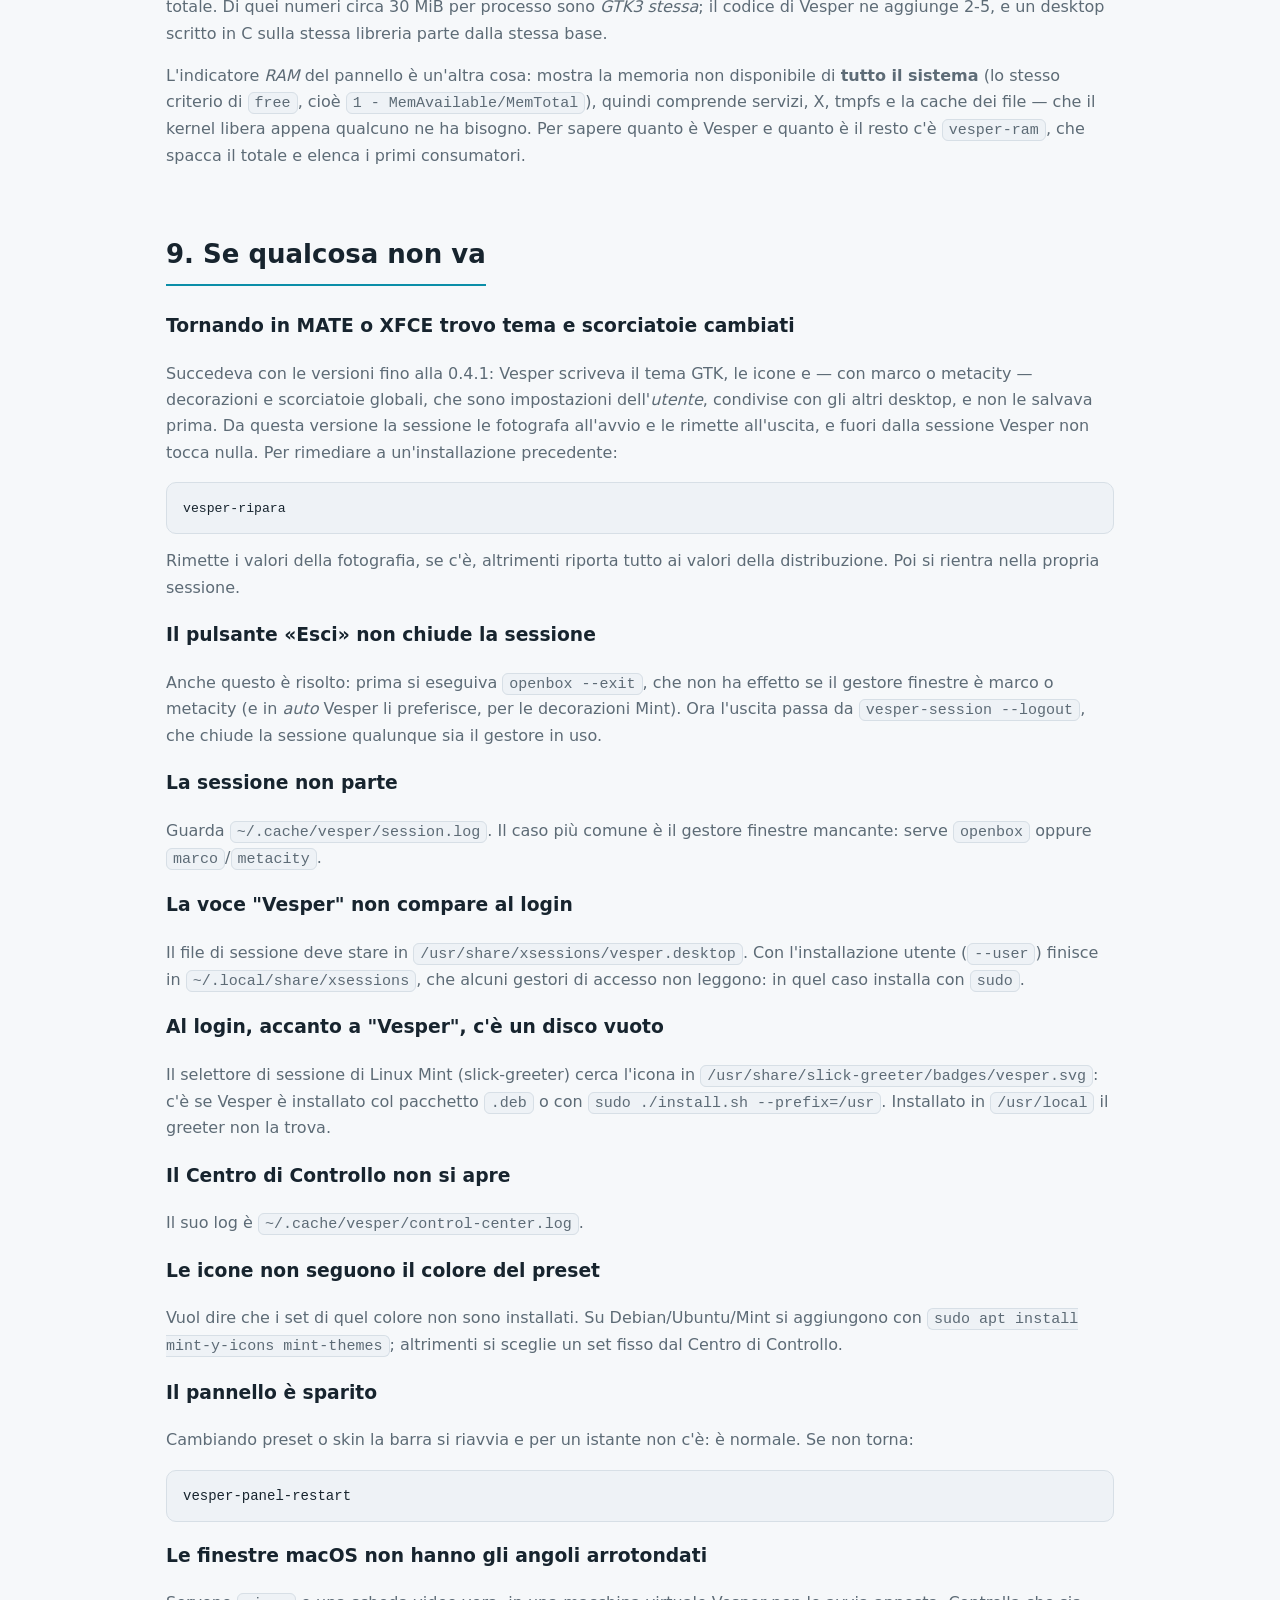
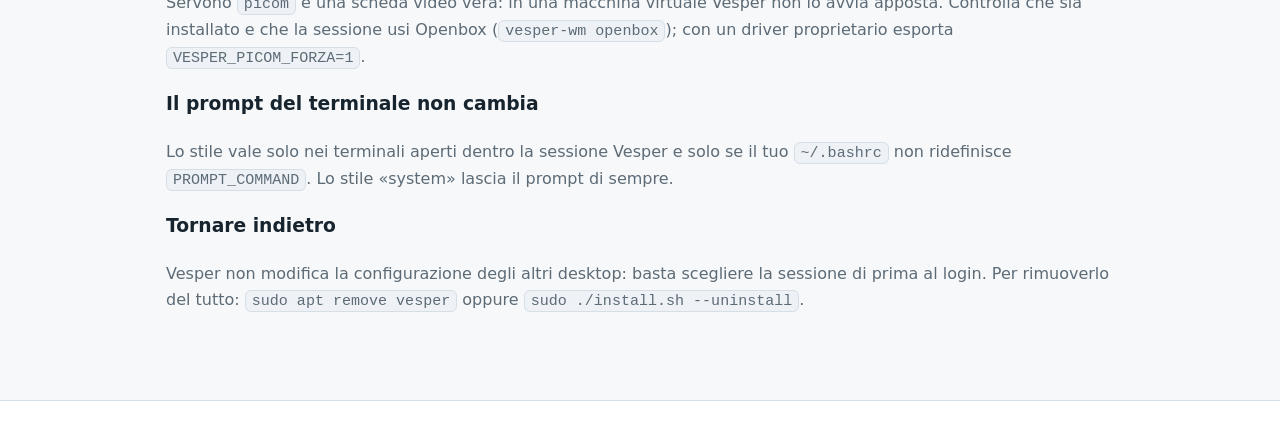
==== commit 71341da4: "Montaggio automatico dei supporti rimovibili via udisks2 (dentro vesper-power): solo dispositivi rim" ====
--- a/docs/manuale.html
+++ b/docs/manuale.html
@@ -226,6 +226,19 @@
   </p>
 </section>
 
+<section id="supporti">
+  <h2>4c. Chiavette e dischi USB</h2>
+  <p class="intro">
+    Collegando una chiavetta, un disco USB o una scheda SD, Vesper la monta da
+    sola in <code>/media/&lt;utente&gt;/&lt;nome&gt;</code>, lo dice con una
+    notifica e apre il file manager sulla cartella. Passa da udisks2, come gli
+    altri desktop: niente password per i supporti rimovibili, mai i dischi
+    interni. I supporti cifrati non si aprono da soli: si aprono da
+    <em>Dischi</em>. Si spegne (o si toglie l'apertura del file manager) da
+    Centro di Controllo → <em>Supporti rimovibili</em>.
+  </p>
+</section>
+
 <section id="file">
   <h2>5. File e desktop</h2>
   <img src="img/file-manager.png" alt="Il file manager" style="width:100%;border-radius:12px;border:1px solid var(--bordo)">
@@ -350,6 +363,7 @@
     <tr><td><code>openbox-rc.xml</code>, <code>openbox-menu.xml</code></td><td>configurazione del gestore finestre (solo di Vesper)</td></tr>
     <tr><td><code>desktop-items.json</code></td><td>posizione delle icone sul desktop</td></tr>
     <tr><td><code>lang</code></td><td>lingua dell'interfaccia (assente = quella del sistema)</td></tr>
+    <tr><td><code>automount.conf</code></td><td>montaggio automatico dei supporti rimovibili (enabled, open)</td></tr>
     <tr><td><code>power.conf</code></td><td>energia: blocco alla sospensione, spegnimento schermo, sospensione, batteria critica</td></tr>
     <tr><td><code>prompt</code></td><td>stile del prompt: system, default, parrot, plain</td></tr>
     <tr><td><code>skin-coord</code></td><td>preset seguito da icone e sfondo quando la skin è coordinata</td></tr>
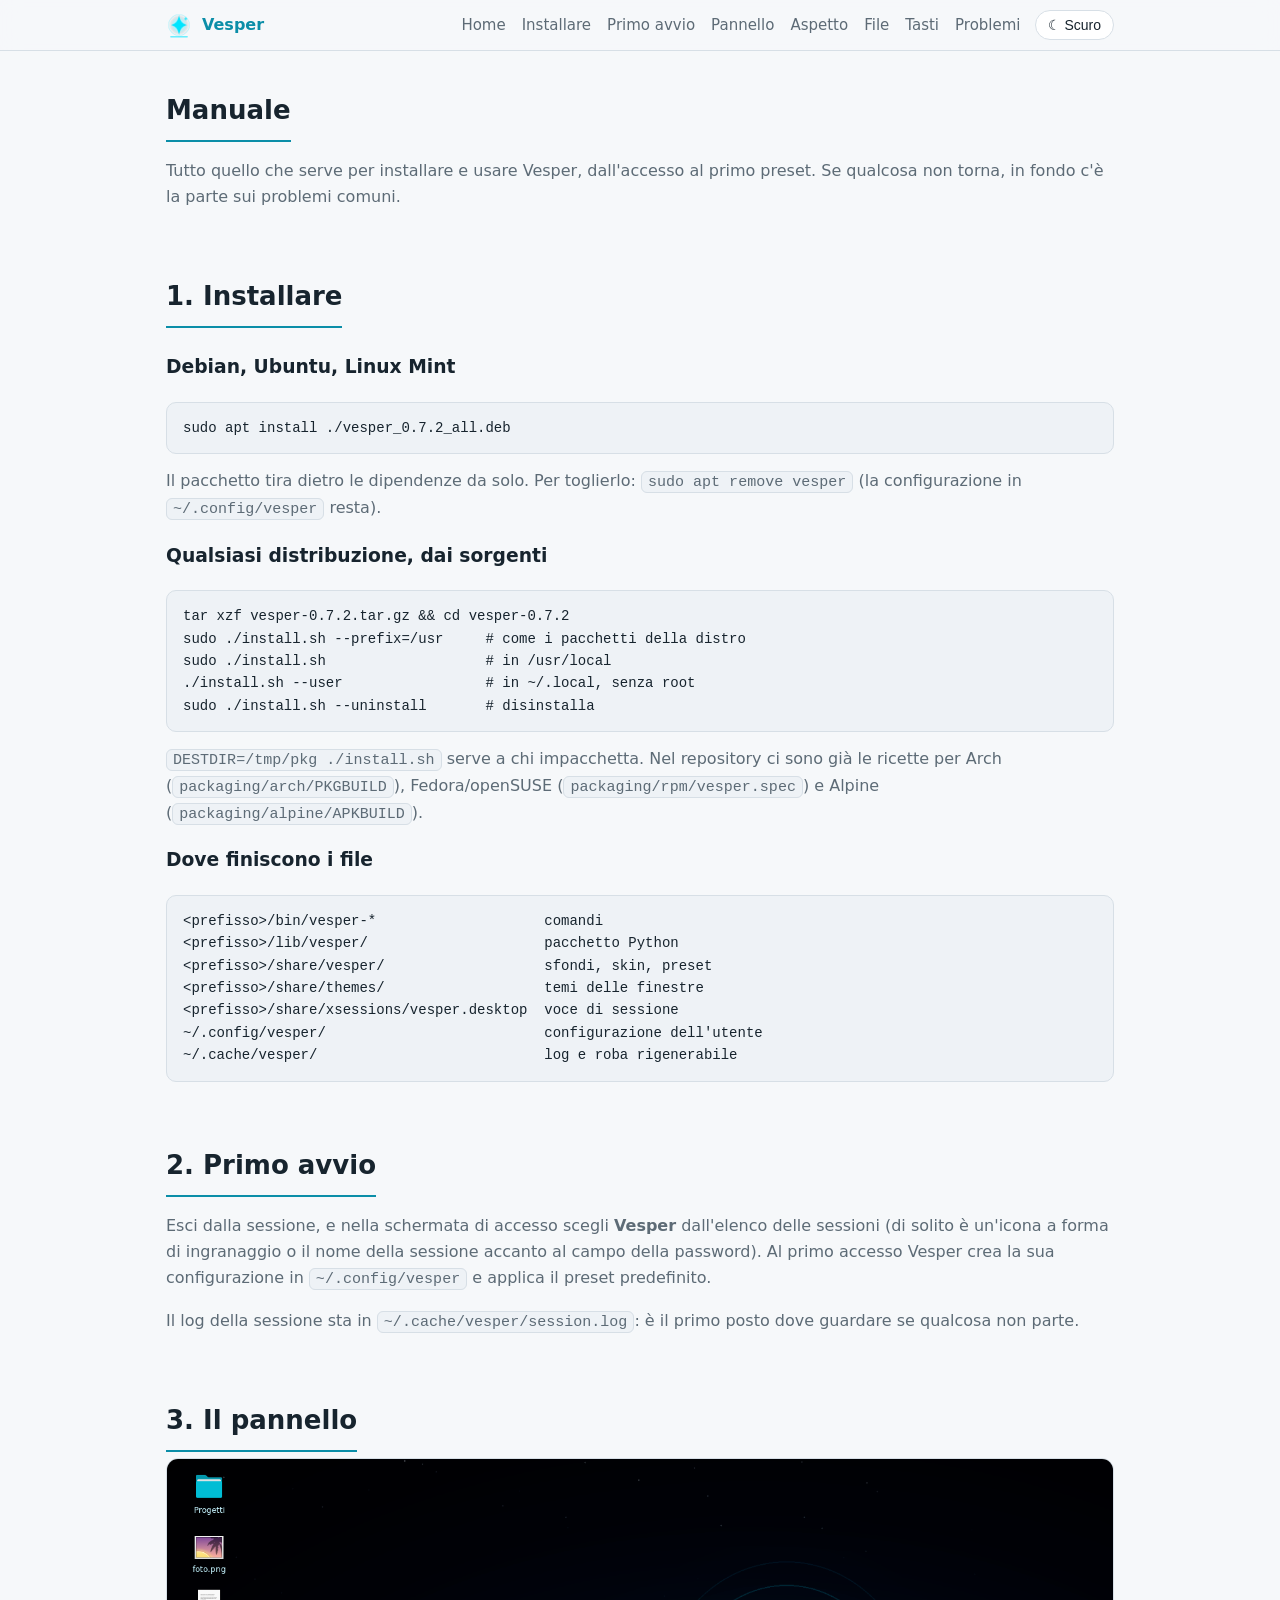
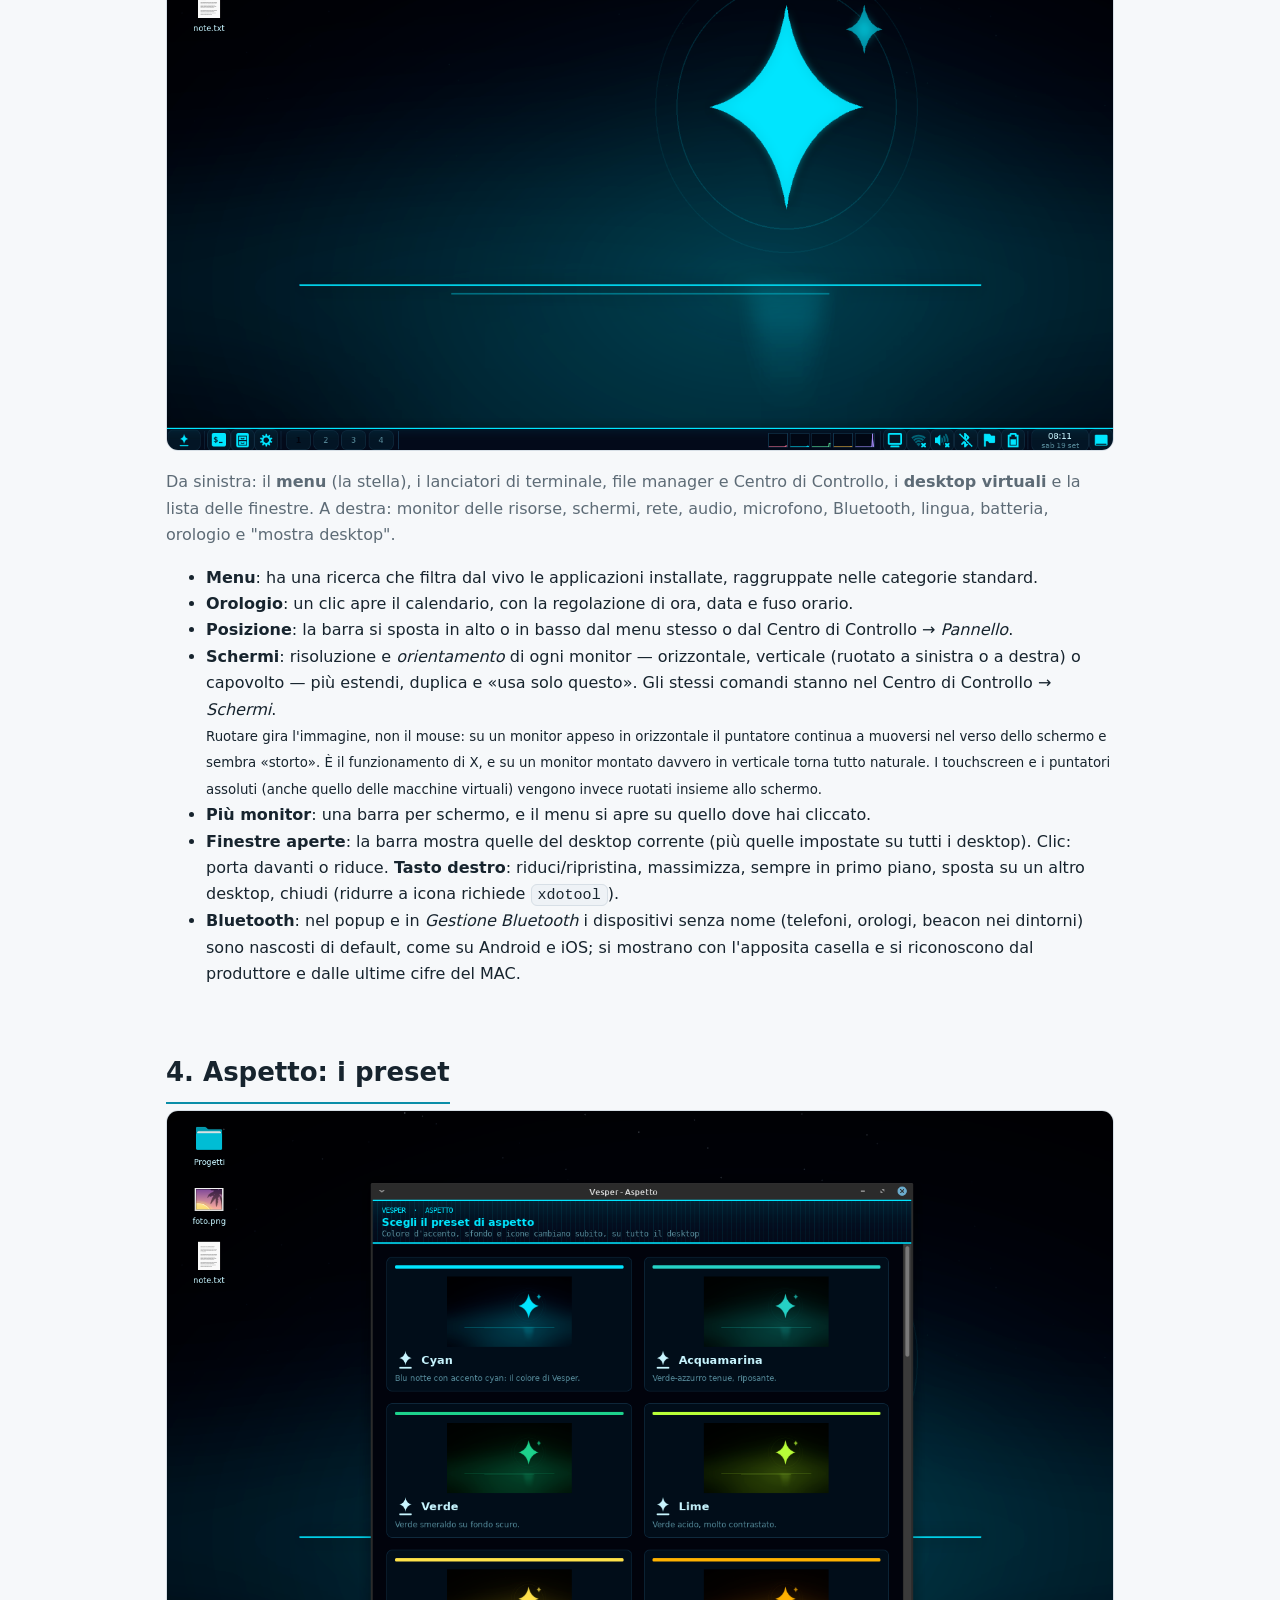
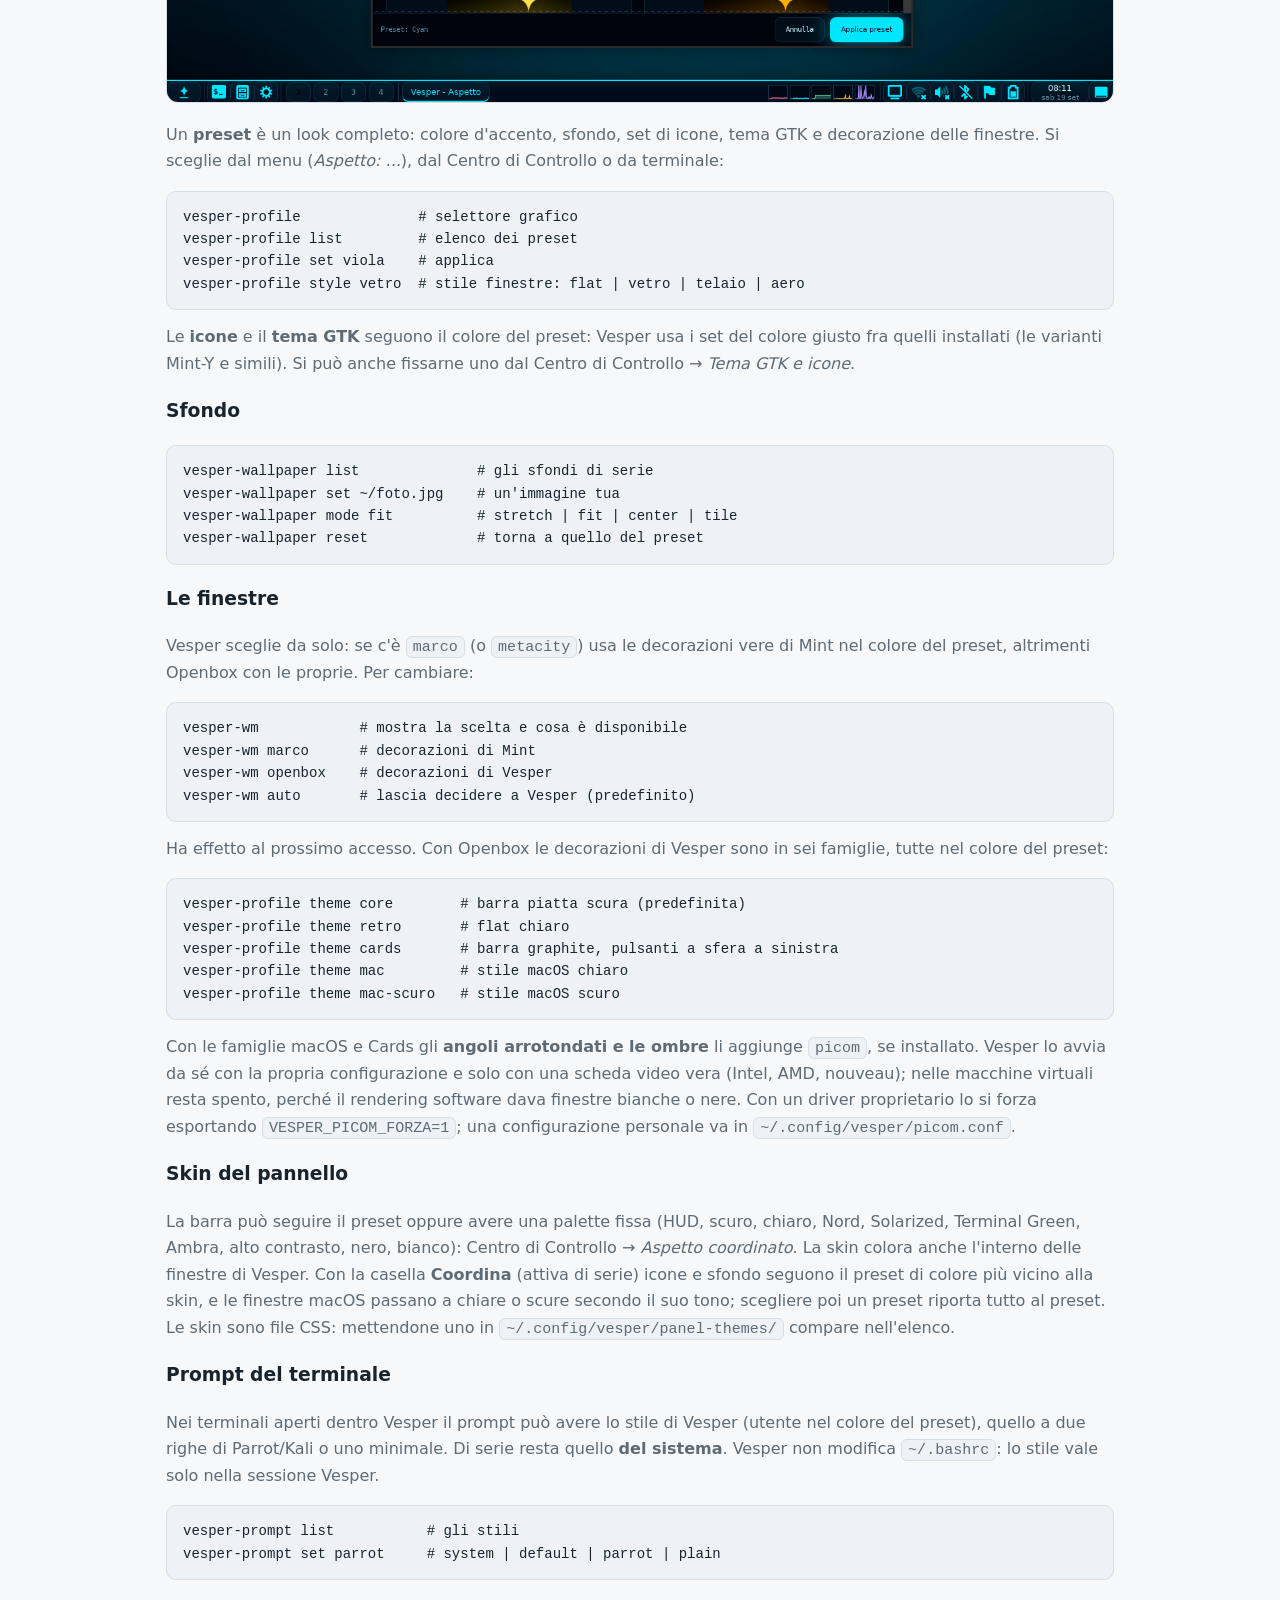
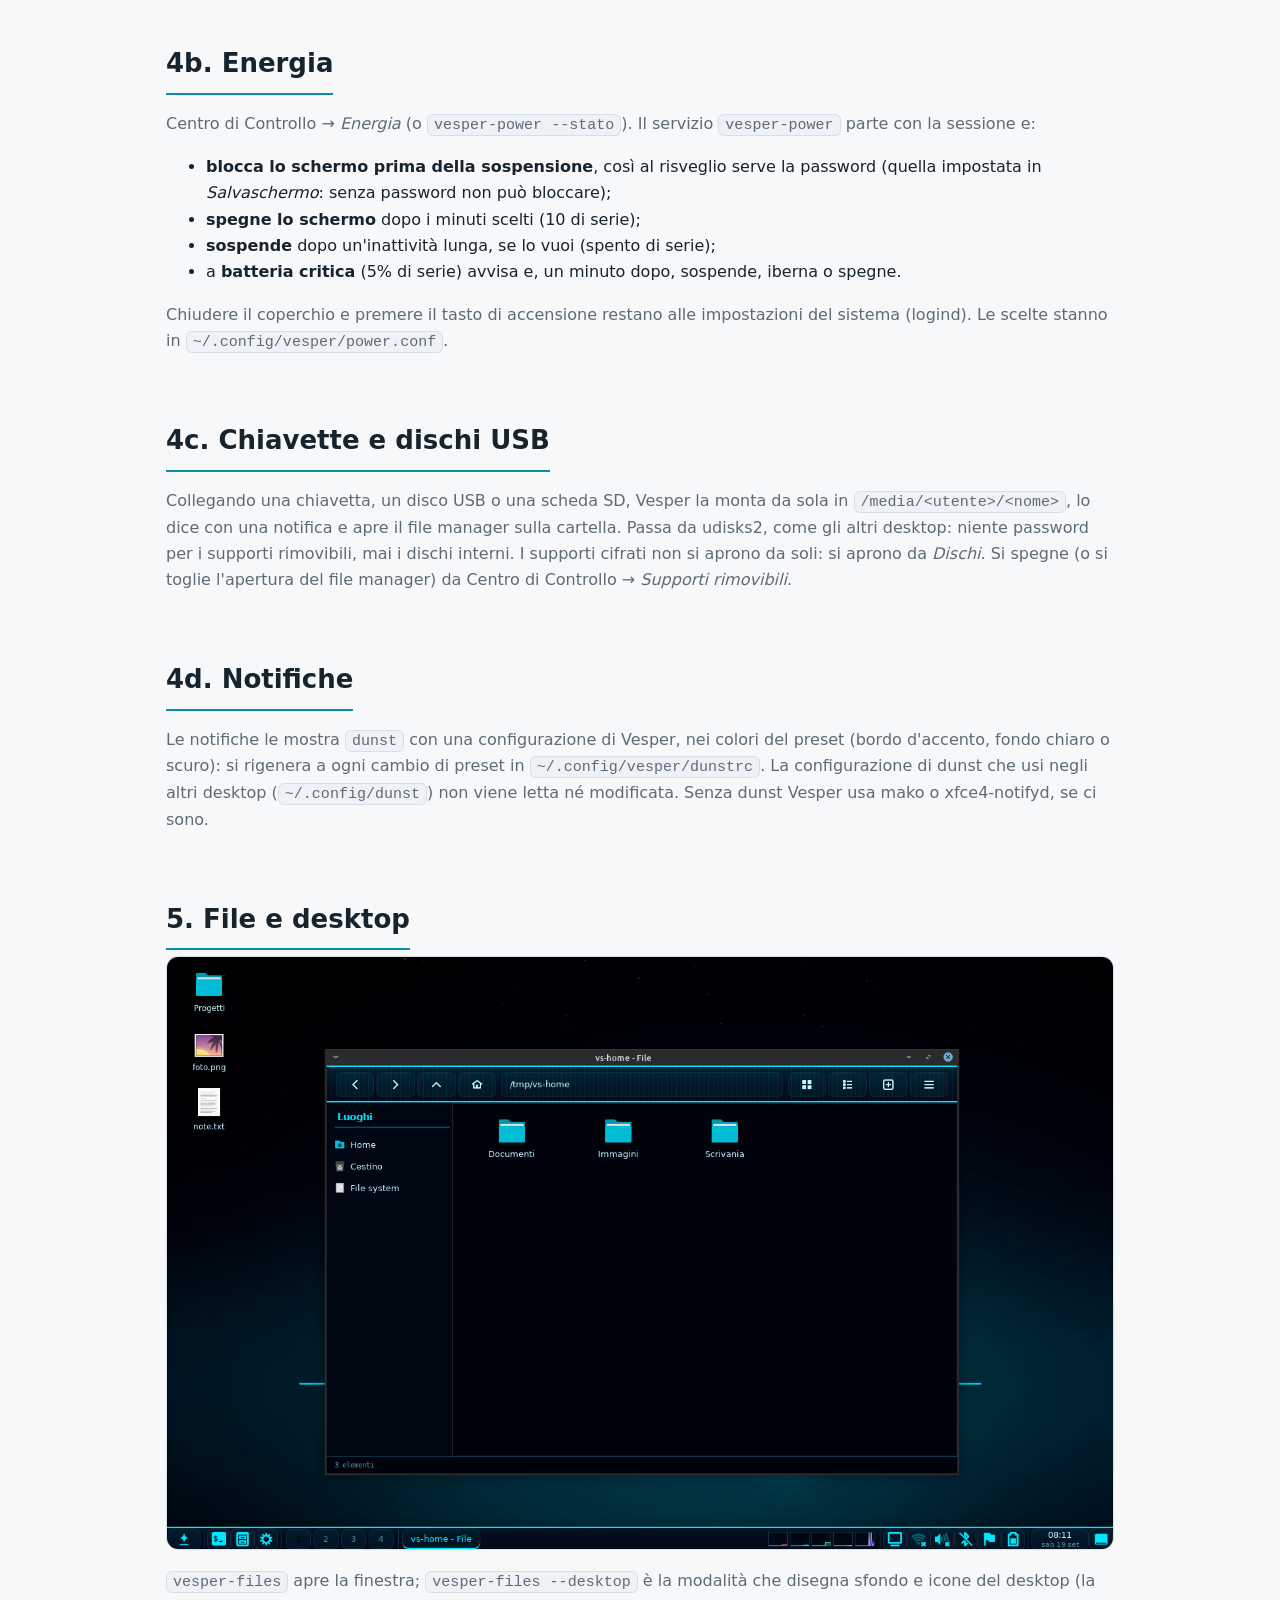
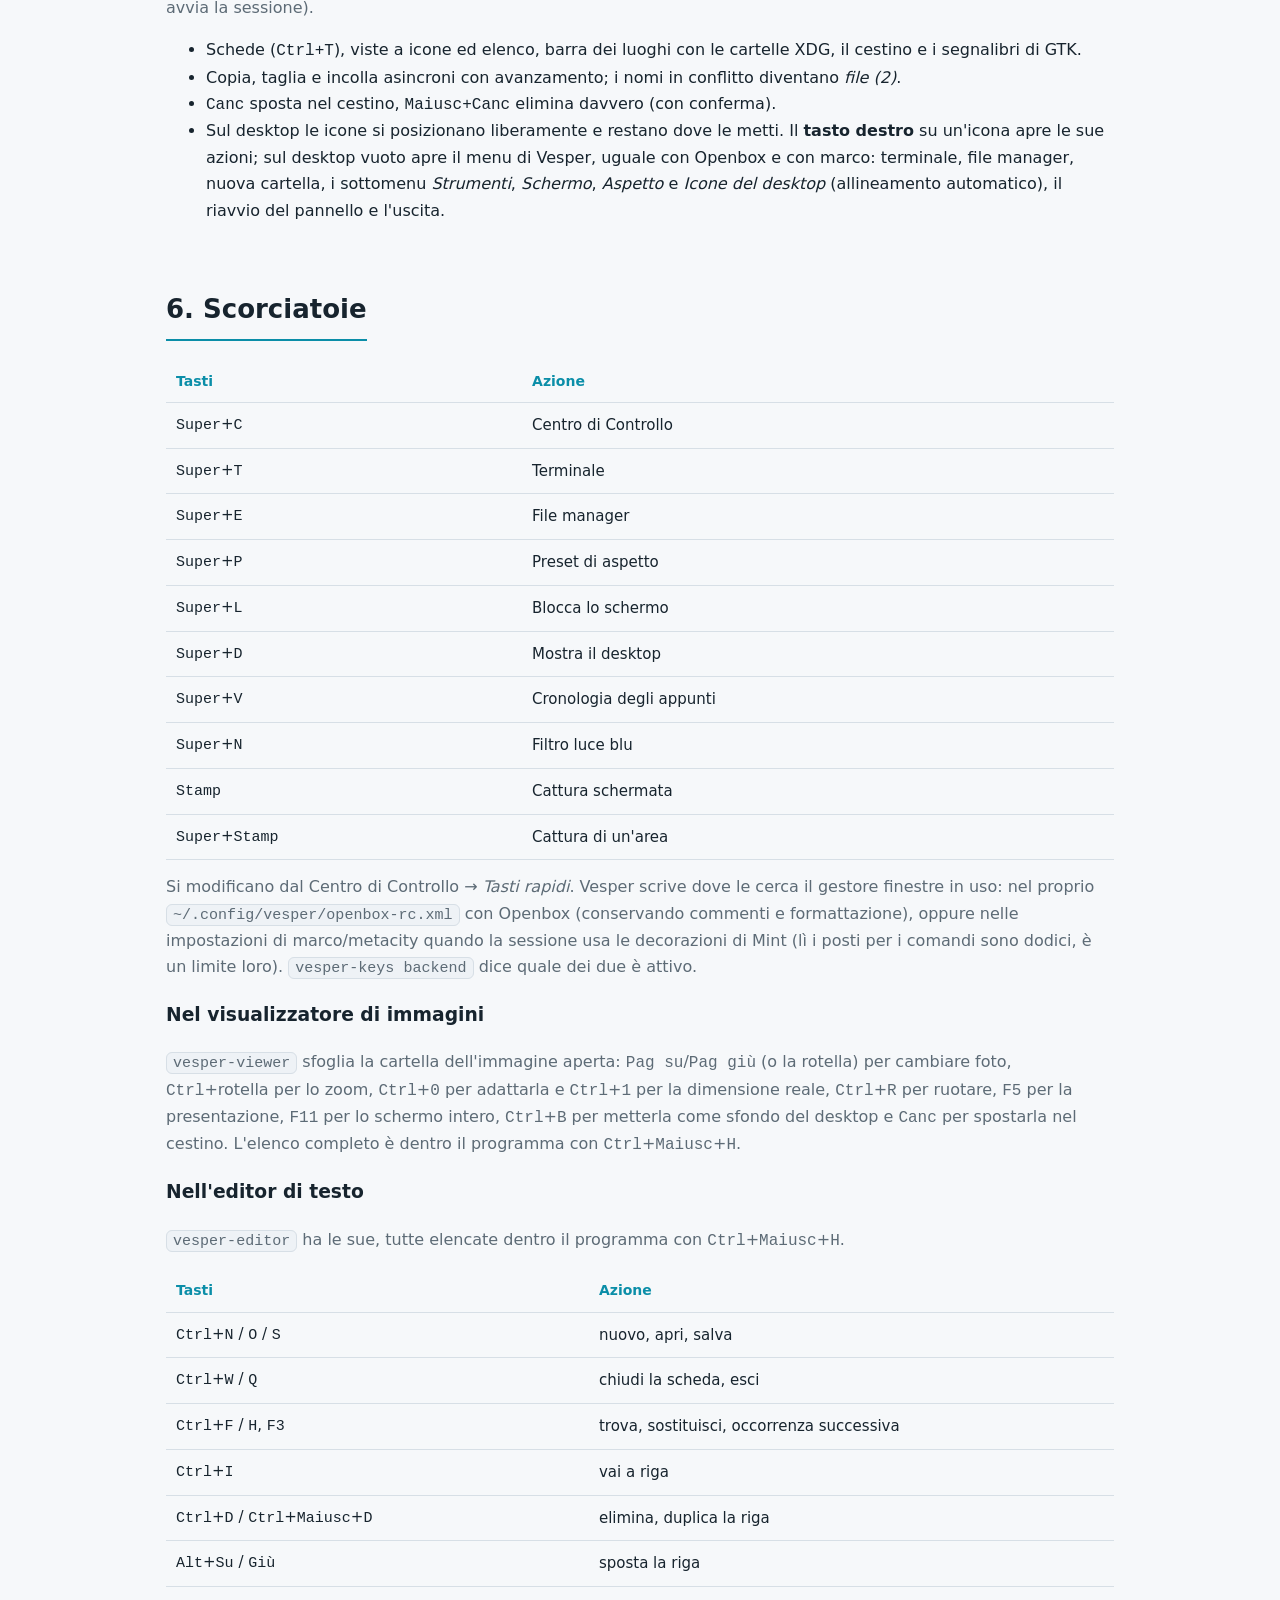
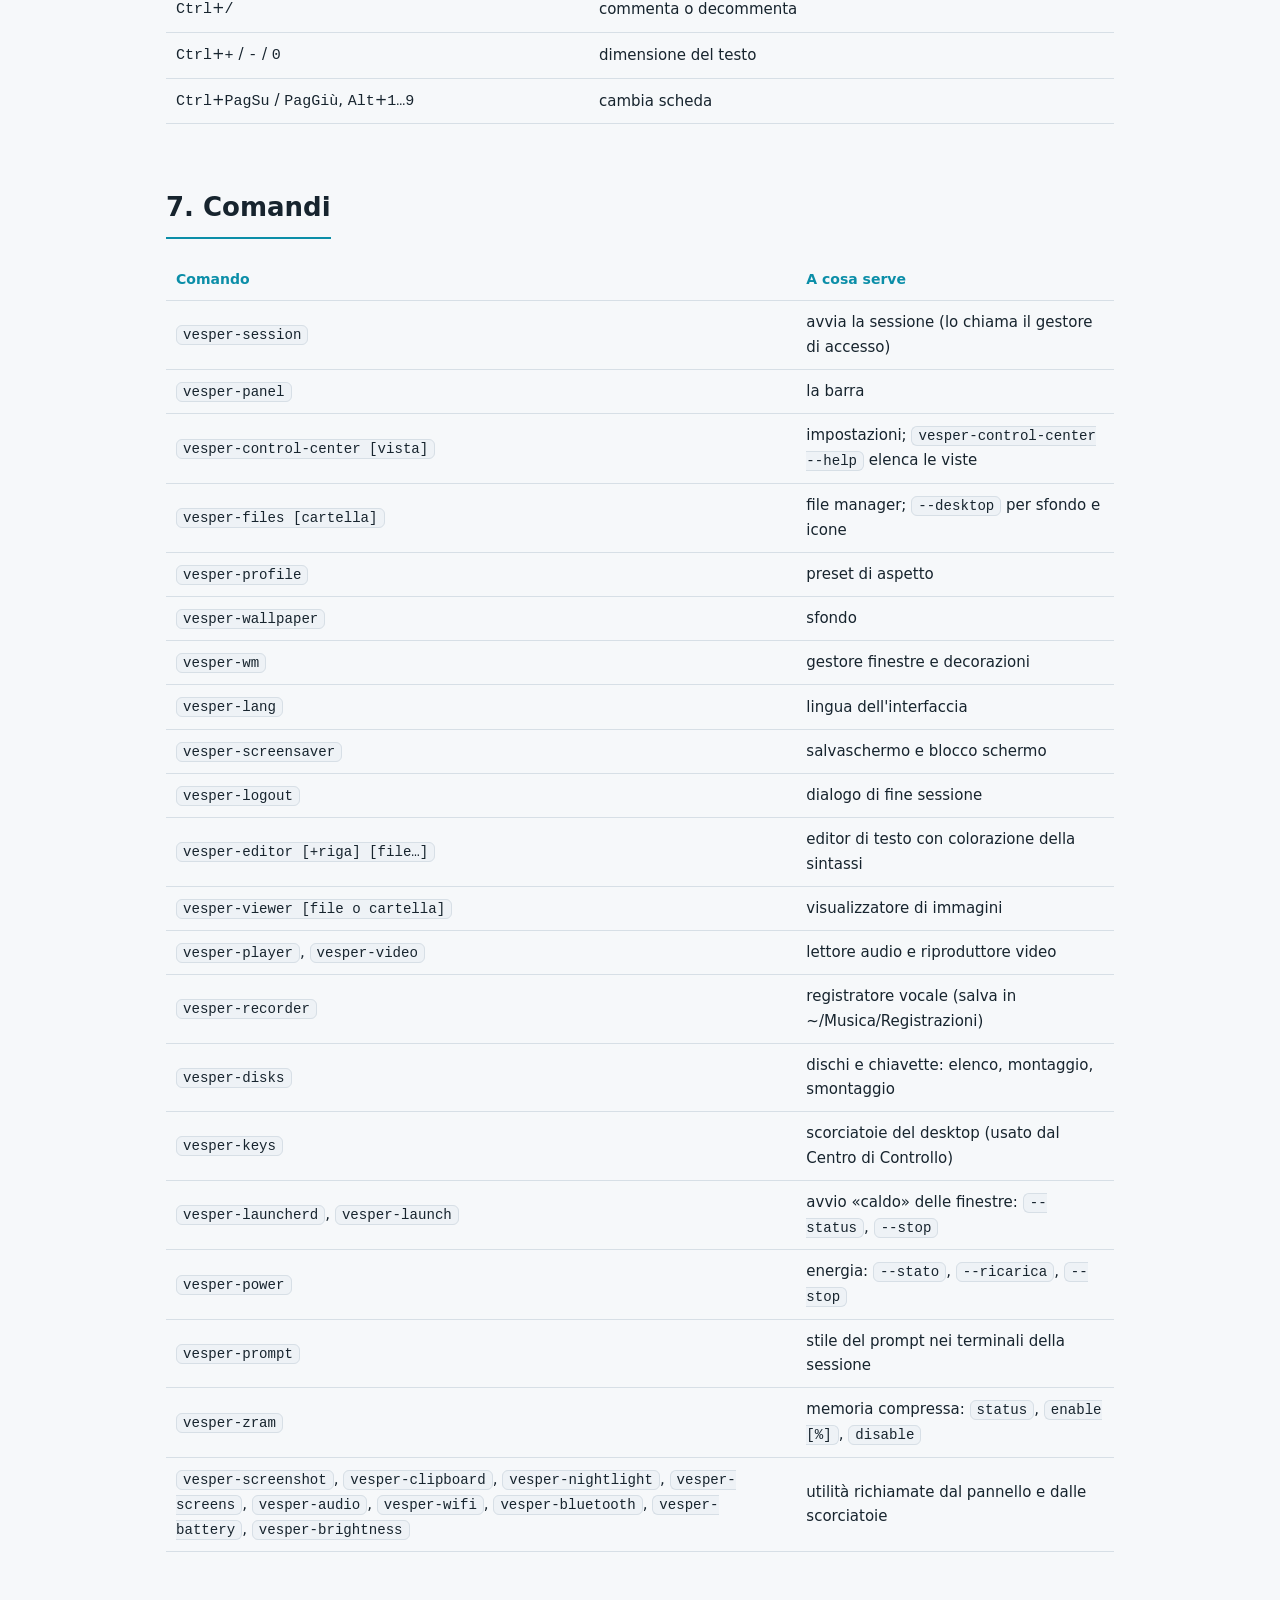
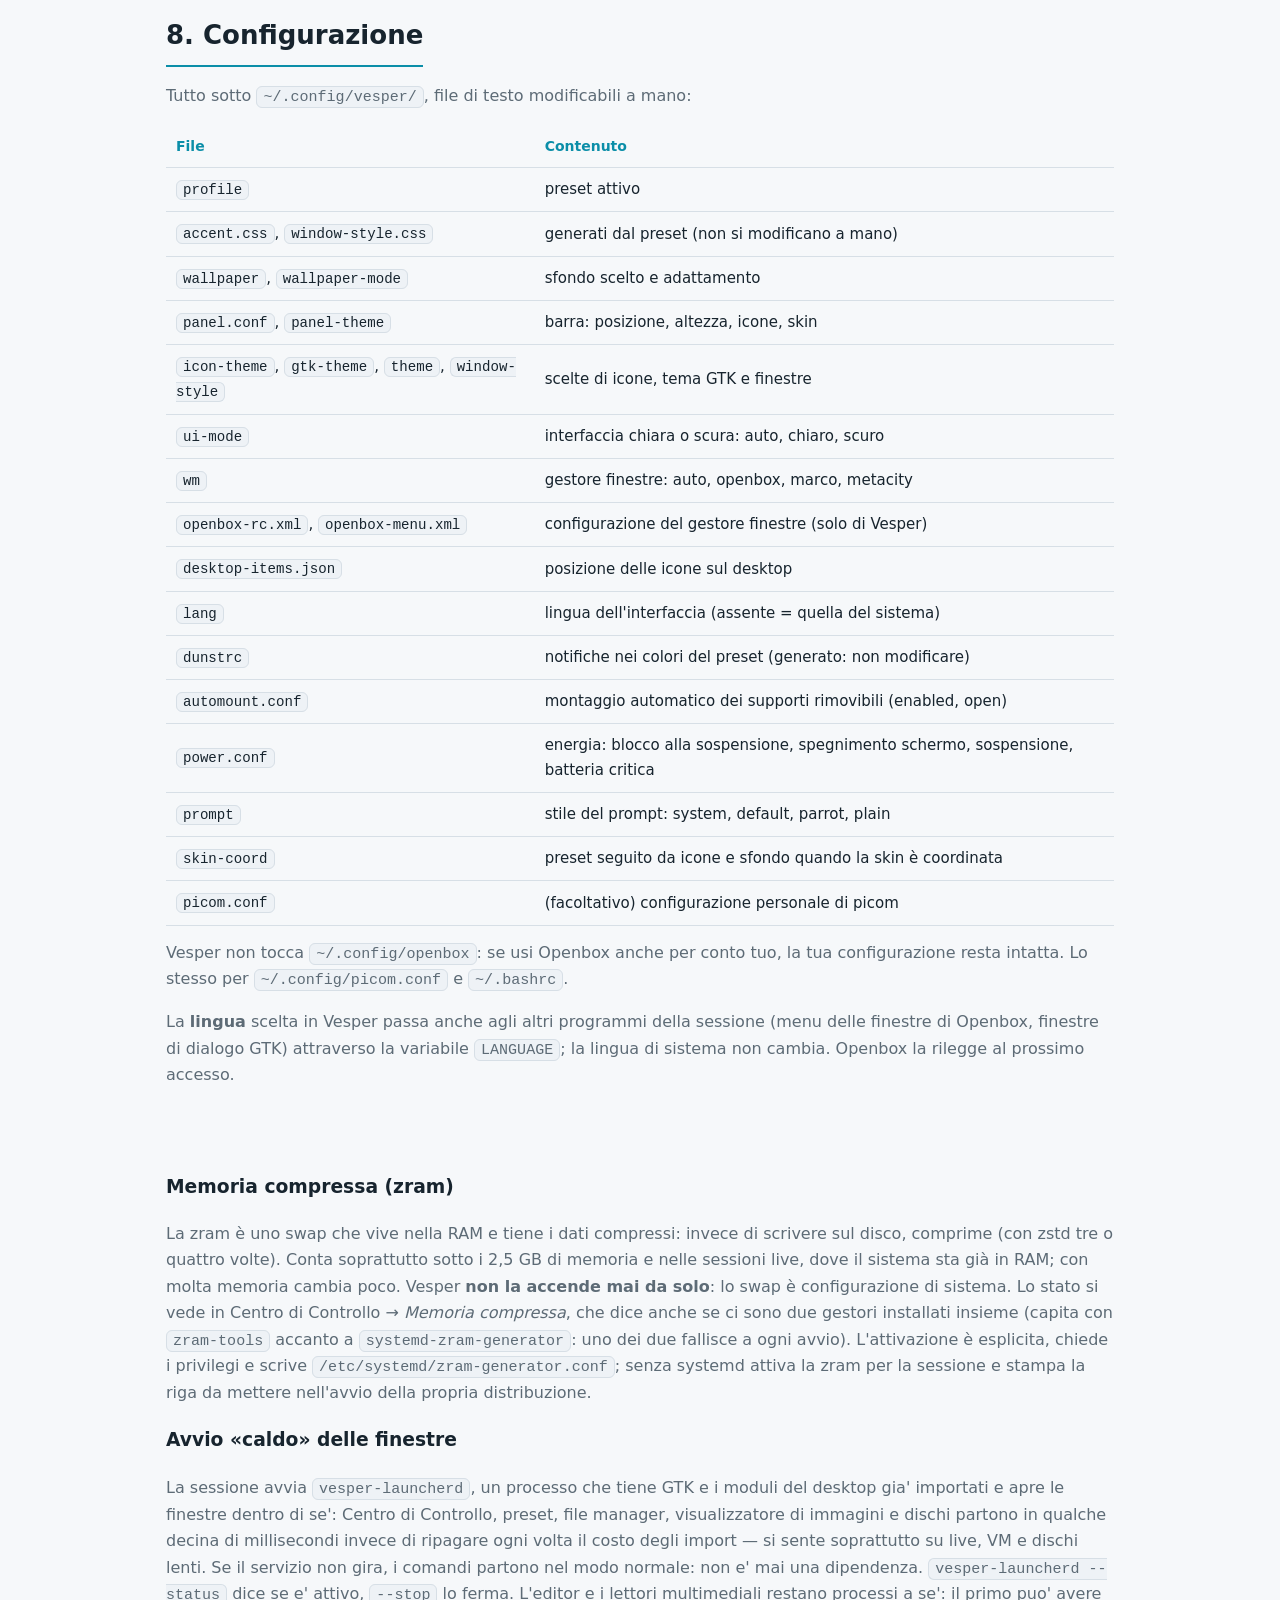
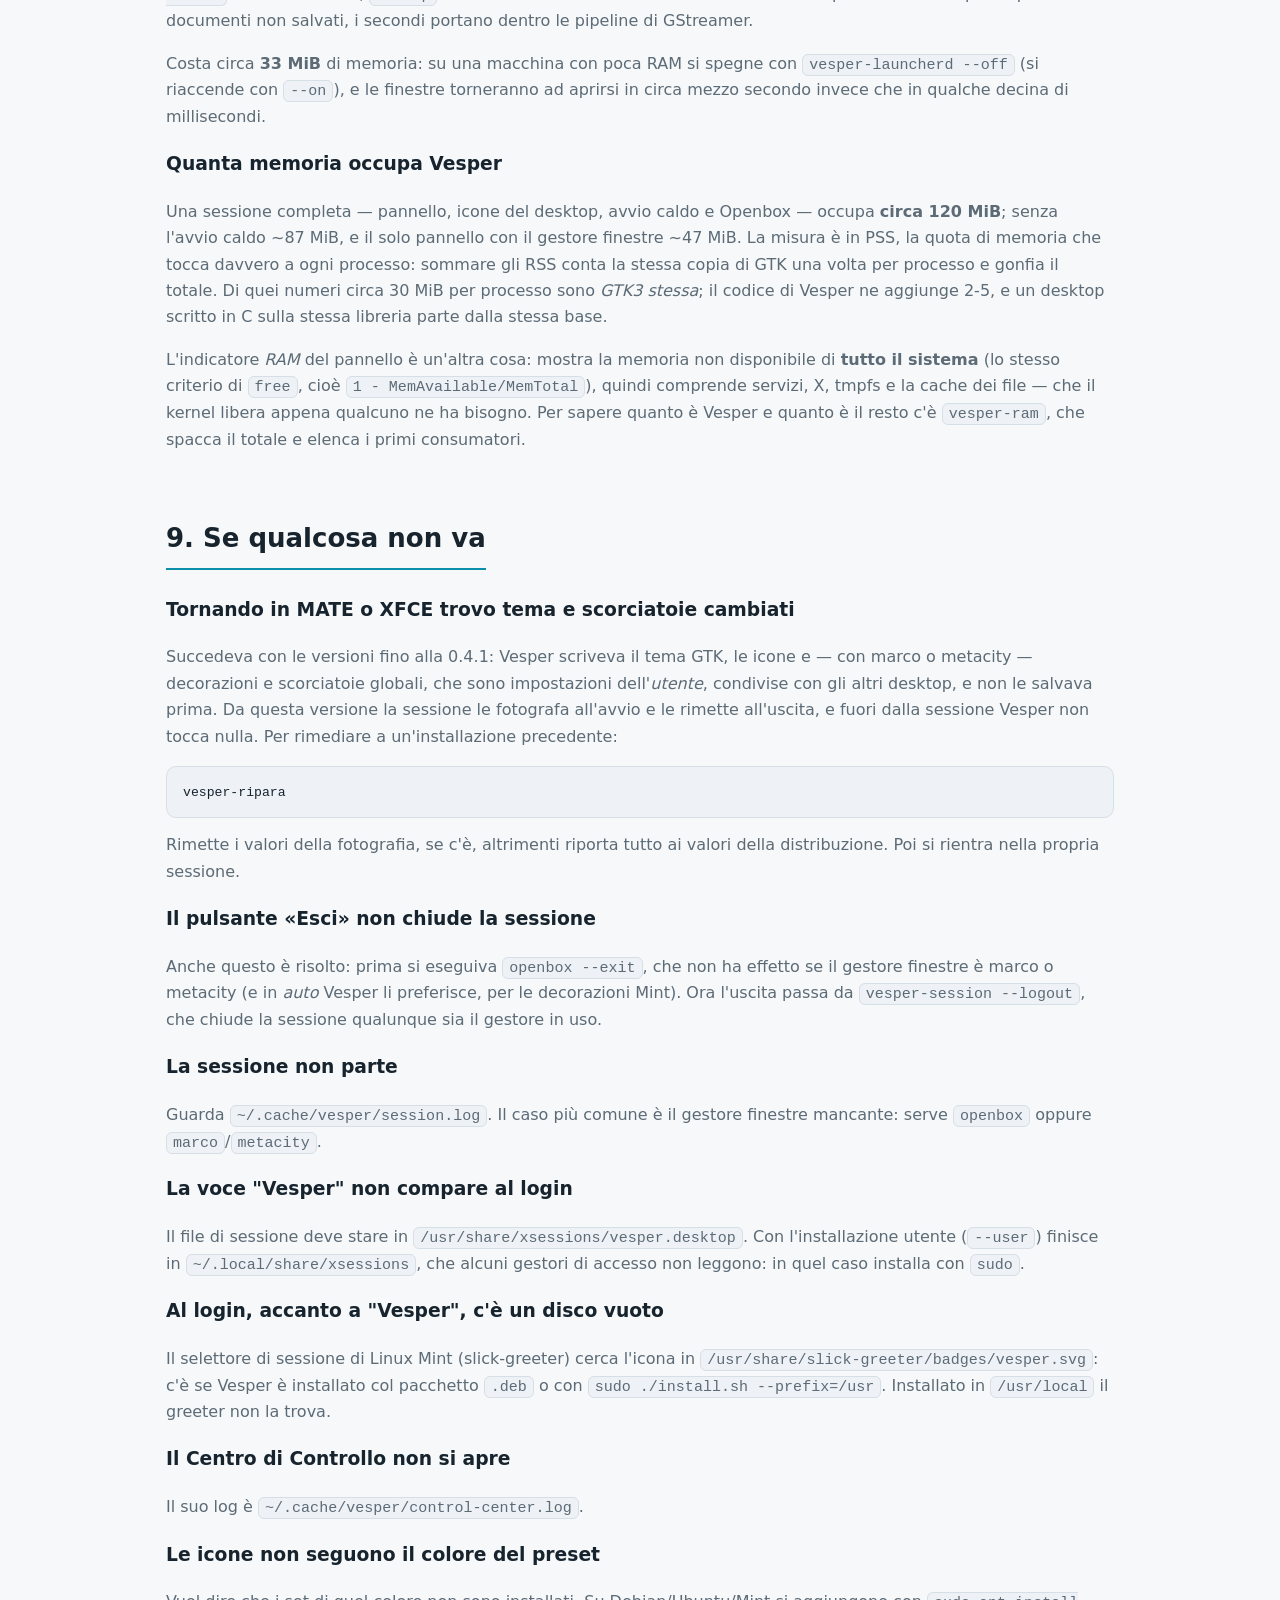
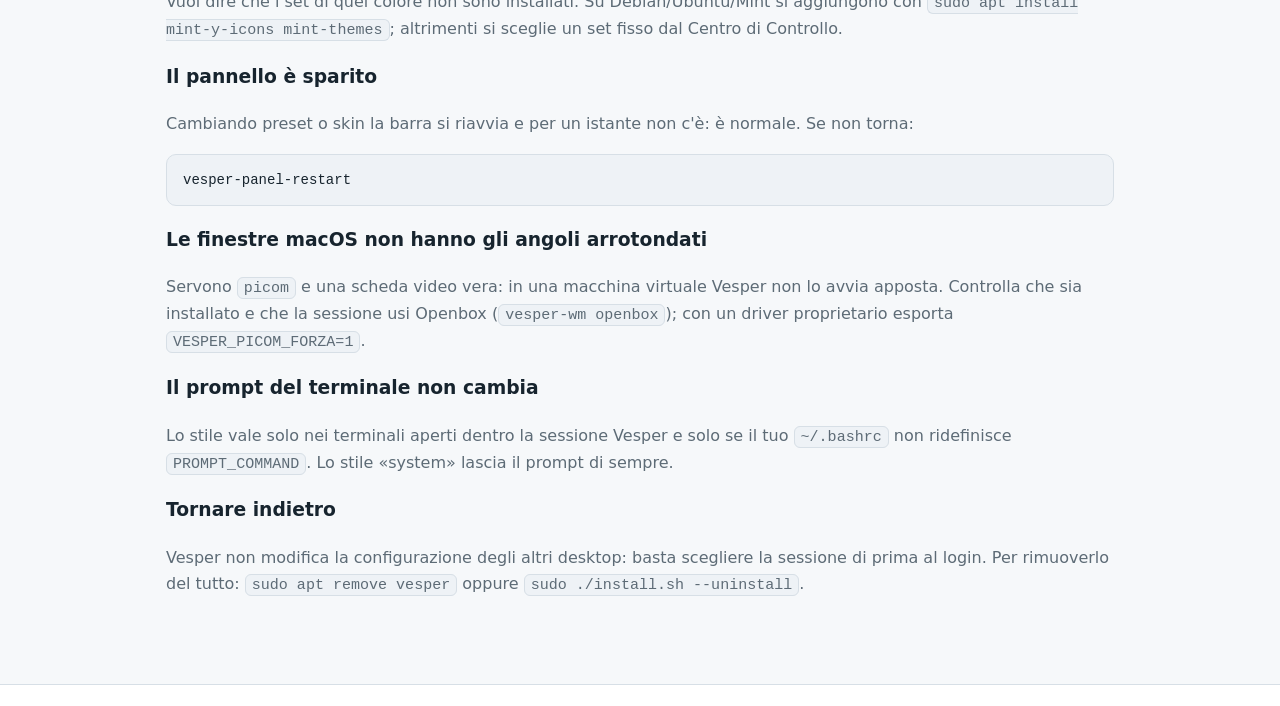
==== commit bf32bc41: "Versione 0.7.2: notifiche nei colori del preset (dunst con configurazione di Vesper), energia, monta" ====
--- a/docs/manuale.html
+++ b/docs/manuale.html
@@ -42,7 +42,7 @@
   <h2>1. Installare</h2>
 
   <h3>Debian, Ubuntu, Linux Mint</h3>
-<pre>sudo apt install ./vesper_0.7.1_all.deb</pre>
+<pre>sudo apt install ./vesper_0.7.2_all.deb</pre>
   <p class="intro">
     Il pacchetto tira dietro le dipendenze da solo. Per toglierlo:
     <code>sudo apt remove vesper</code> (la configurazione in
@@ -50,7 +50,7 @@
   </p>
 
   <h3>Qualsiasi distribuzione, dai sorgenti</h3>
-<pre>tar xzf vesper-0.7.1.tar.gz &amp;&amp; cd vesper-0.7.1
+<pre>tar xzf vesper-0.7.2.tar.gz &amp;&amp; cd vesper-0.7.2
 sudo ./install.sh --prefix=/usr     # come i pacchetti della distro
 sudo ./install.sh                   # in /usr/local
 ./install.sh --user                 # in ~/.local, senza root
@@ -239,6 +239,18 @@
   </p>
 </section>
 
+<section id="notifiche">
+  <h2>4d. Notifiche</h2>
+  <p class="intro">
+    Le notifiche le mostra <code>dunst</code> con una configurazione di Vesper,
+    nei colori del preset (bordo d'accento, fondo chiaro o scuro): si rigenera
+    a ogni cambio di preset in <code>~/.config/vesper/dunstrc</code>. La
+    configurazione di dunst che usi negli altri desktop
+    (<code>~/.config/dunst</code>) non viene letta né modificata. Senza dunst
+    Vesper usa mako o xfce4-notifyd, se ci sono.
+  </p>
+</section>
+
 <section id="file">
   <h2>5. File e desktop</h2>
   <img src="img/file-manager.png" alt="Il file manager" style="width:100%;border-radius:12px;border:1px solid var(--bordo)">
@@ -363,6 +375,7 @@
     <tr><td><code>openbox-rc.xml</code>, <code>openbox-menu.xml</code></td><td>configurazione del gestore finestre (solo di Vesper)</td></tr>
     <tr><td><code>desktop-items.json</code></td><td>posizione delle icone sul desktop</td></tr>
     <tr><td><code>lang</code></td><td>lingua dell'interfaccia (assente = quella del sistema)</td></tr>
+    <tr><td><code>dunstrc</code></td><td>notifiche nei colori del preset (generato: non modificare)</td></tr>
     <tr><td><code>automount.conf</code></td><td>montaggio automatico dei supporti rimovibili (enabled, open)</td></tr>
     <tr><td><code>power.conf</code></td><td>energia: blocco alla sospensione, spegnimento schermo, sospensione, batteria critica</td></tr>
     <tr><td><code>prompt</code></td><td>stile del prompt: system, default, parrot, plain</td></tr>
